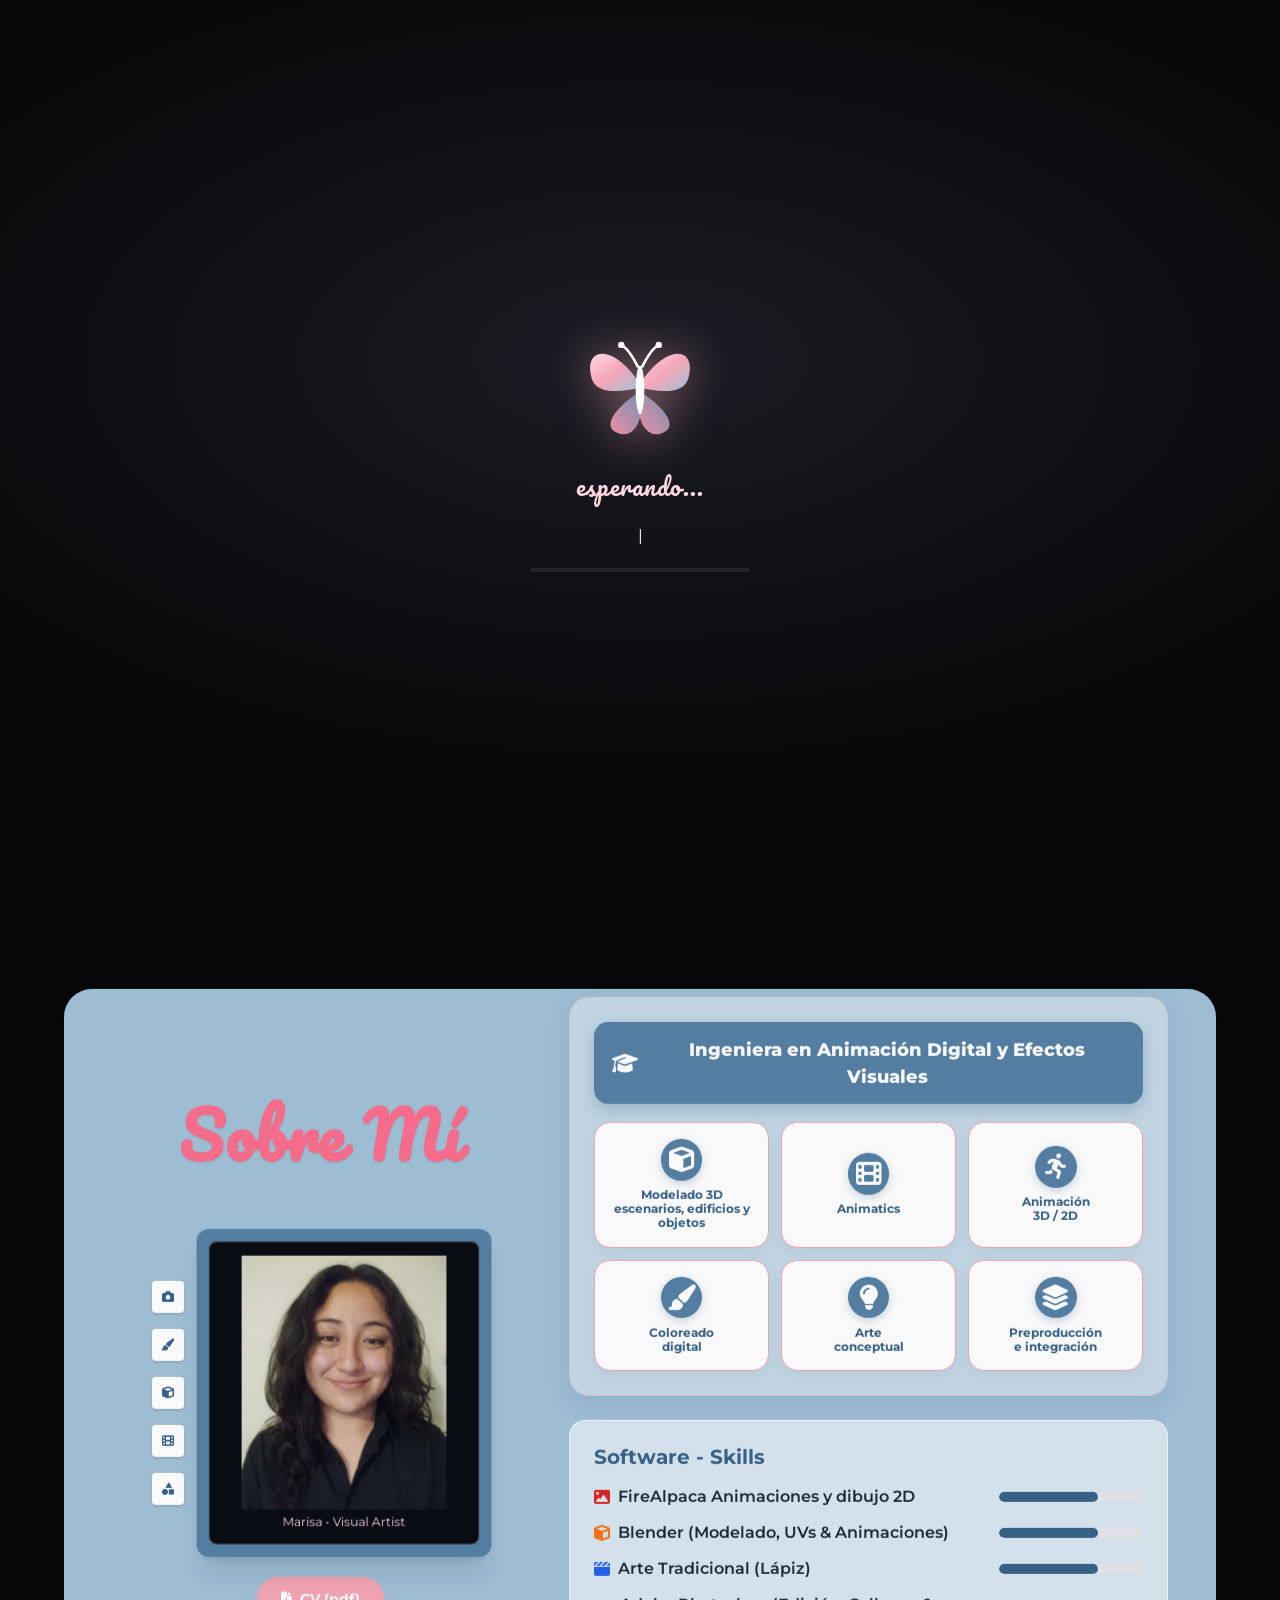
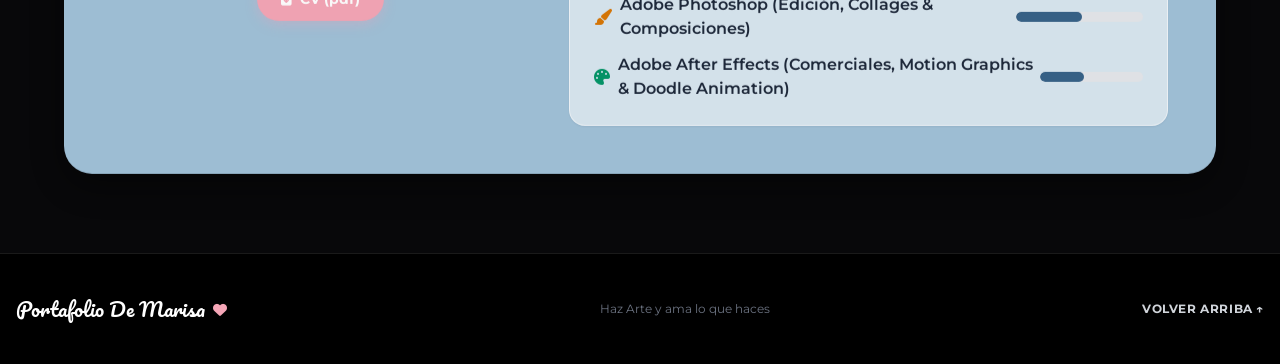
==== index.html @ 1d6e8e51 "first commit" ====
<!DOCTYPE html>
<html lang="es">

<head>
  <meta charset="utf-8" />
  <meta content="width=device-width, initial-scale=1.0" name="viewport" />
  <title>Portafolio De Marisa | Arte Digital, 3D &amp; Audiovisual</title>
  <!-- Google Fonts: Pacifico / Shrikhand / Montserrat -->
  <link href="https://fonts.googleapis.com" rel="preconnect" />
  <link crossorigin="" href="https://fonts.gstatic.com" rel="preconnect" />
  <link
    href="https://fonts.googleapis.com/css2?family=Montserrat:ital,wght@0,300;0,400;0,500;0,600;0,700;0,800;1,400&amp;family=Pacifico&amp;family=Shrikhand&amp;display=swap"
    rel="stylesheet" />
  <!-- Font Awesome Icons -->
  <link href="https://cdnjs.cloudflare.com/ajax/libs/font-awesome/6.4.0/css/all.min.css" rel="stylesheet" />
  <!-- Bootstrap 5 (local) + estilos propios -->
  <link href="css/bootstrap.min.css" rel="stylesheet" />
  <script src="js/theme-init.js"></script>
    <link href="css/styles.css?v=20261025i" rel="stylesheet" />
  <!-- AOS (Animate On Scroll) -->
  <link href="assets/vendor/aos/aos.css" rel="stylesheet" />
</head>

<body>
  <!-- Preloader (tiempo de espera) -->
  <div id="preloader" class="preloader">
    <div class="preloader-inner">
      <svg class="preloader-butterfly" viewBox="0 0 64 64" xmlns="http://www.w3.org/2000/svg">
        <defs>
          <linearGradient id="pgA" x1="0" y1="0" x2="1" y2="1"><stop offset="0" stop-color="var(--brand-pink-light)"/><stop offset=".5" stop-color="var(--brand-pink)"/><stop offset="1" stop-color="var(--brand-blue-light)"/></linearGradient>
          <linearGradient id="pgB" x1="1" y1="0" x2="0" y2="1"><stop offset="0" stop-color="var(--brand-blue-muted)"/><stop offset="1" stop-color="var(--brand-pink-mid)"/></linearGradient>
        </defs>
        <g class="pg-wing pg-wing-l"><path d="M32 30 C18 8 2 10 6 26 C8 36 22 34 32 32 Z" fill="url(#pgA)"/><path d="M32 34 C22 40 10 52 20 56 C30 60 34 46 33 37 Z" fill="url(#pgB)"/></g>
        <g class="pg-wing pg-wing-r"><path d="M32 30 C46 8 62 10 58 26 C56 36 42 34 32 32 Z" fill="url(#pgA)"/><path d="M32 34 C42 40 54 52 44 56 C34 60 30 46 31 37 Z" fill="url(#pgB)"/></g>
        <g class="pg-body"><ellipse cx="32" cy="33" rx="2.3" ry="13" fill="#fff"/><path d="M31 21 C27 13 24 10 22 9" stroke="#fff" stroke-width="1.4" fill="none"/><path d="M33 21 C37 13 40 10 42 9" stroke="#fff" stroke-width="1.4" fill="none"/><circle cx="22" cy="9" r="1.7" fill="#fff"/><circle cx="42" cy="9" r="1.7" fill="#fff"/></g>
      </svg>
      <div class="preloader-text">cargando...<span class="typed-cursor">|</span></div>
      <div class="preloader-bar"><span></span></div>
    </div>
  </div>
  <!-- BEGIN: Decorative Palette Swatches (Fiel a los wireframes laterales) -->
  <aside aria-hidden="true" class="side-palette-strip d-none d-lg-flex">
    <div class="swatch-bar bg-brand-swatch1"></div>
    <div class="swatch-bar bg-brand-swatch2"></div>
    <div class="swatch-bar bg-brand-swatch3"></div>
    <div class="swatch-bar bg-brand-swatch4"></div>
    <div class="swatch-bar bg-brand-swatch5"></div>
    <div class="swatch-bar bg-brand-swatch6"></div>
  </aside>
  <aside aria-hidden="true" class="side-palette-strip-right d-none d-lg-flex">
    <div class="swatch-bar-right bg-brand-swatch1"></div>
    <div class="swatch-bar-right bg-brand-swatch2"></div>
    <div class="swatch-bar-right bg-brand-swatch3"></div>
    <div class="swatch-bar-right bg-brand-swatch4"></div>
    <div class="swatch-bar-right bg-brand-swatch5"></div>
    <div class="swatch-bar-right bg-brand-swatch6"></div>
  </aside>
  <!-- END: Decorative Palette Swatches -->
  <!-- BEGIN: MainHeader (Bootstrap Navbar) -->
  <header class="site-header" data-purpose="main-navigation">
    <div class="container-site header-inner">
      <a class="mobile-logo font-title" href="index.html">Marisa</a>
      <button aria-controls="mainNav" aria-expanded="false" aria-label="Abrir Menú" class="mobile-toggle d-md-none"
        data-bs-target="#mainNav" data-bs-toggle="collapse" type="button">
        <i class="fa-solid fa-bars"></i>
      </button>
      <nav aria-label="Navegación principal" class="collapse navbar-collapse" id="mainNav">
        <ul class="navbar-nav">
          <li class="nav-item"><a class="nav-link" href="contacto.html">Contacto</a></li>
          <li class="nav-item"><a class="nav-link" href="audiovisual.html">Publicidad Audiovisual</a></li>
          <li class="nav-item"><a class="nav-link" href="tradicional.html">Arte tradicional</a></li>
          <li class="nav-item"><a class="nav-link" href="2d.html">Arte 2D Digital</a></li>
          <li class="nav-item"><a class="nav-link" href="3d.html">3D</a></li>
          <li class="nav-item"><a class="nav-link" href="#sobre-mi">Sobre Mí</a></li>
          <li class="nav-item home-pill-item">
            <a aria-current="page" class="nav-link home-pill active" href="index.html"><i
                class="fa-solid fa-house text-xs"></i> Home Page</a>
          </li>
        </ul>
      </nav>
    </div>
  </header>
  <!-- END: MainHeader -->
  <!-- BEGIN: MainContent -->
  <main class="main-content">
    <!-- BEGIN: HeroSection -->
    <section class="section-hero" data-purpose="hero-section" id="hero">
      <!-- Ambient Glow Behind Butterfly -->
      <div class="hero-glow"></div>
      <div class="container-site">
        <div class="row g-8 align-items-center position-relative z-10">
          <!-- Left: Huge Stylized Typographic Branding -->
          <div
            class="col-lg-7 text-center text-lg-start d-flex flex-column align-items-center align-items-lg-start justify-content-center lg-pl-10">
            <h1 class="hero-title">Portafolio</h1>
            <p class="hero-subtitle">De Marisa</p>
            <p class="hero-desc">Artista Digital, Modeladora 3D y Diseñadora Audiovisual. Creando universos visuales,
              modelos y conceptos interactivos.</p>
            <div class="hero-actions">
              <a class="btn-pill-pink text-base" href="2d.html">
                <i class="fa-solid fa-palette"></i> Explorar Trabajos
              </a>
              <a class="btn-pill-blue text-base bg-cta" href="contacto.html">
                <i class="fa-regular fa-paper-plane"></i> Contactarme
              </a>
            </div>
          </div>
          <!-- Right: Elegant Vector Butterfly with Gentle Floating Animation -->
          <div class="col-lg-5 d-flex justify-content-center align-items-center position-relative mt-10 mt-lg-0">
            <div class="position-relative w-64 sm-w-80 md-w-440 animate-butterfly">
              <svg aria-hidden="true" class="w-100 h-auto drop-shadow-2xl" fill="none" viewbox="0 0 500 500"
                xmlns="http://www.w3.org/2000/svg">
                <!-- Butterfly Upper Wing -->
                <path
                  d="M220 250 C 230 180, 290 80, 420 70 C 470 66, 485 110, 440 160 C 400 205, 430 250, 395 300 C 370 335, 300 300, 240 260 Z"
                  fill="var(--brand-pink)" fill-opacity="0.95"></path>
                <!-- Wing Inner Patterns / Glow details -->
                <path d="M260 230 C 290 160, 340 110, 420 100 C 390 150, 370 200, 320 230 Z" fill="var(--brand-pink-light)"
                  fill-opacity="0.75"></path>
                <circle cx="410" cy="190" fill="#ffffff" fill-opacity="0.8" r="14"></circle>
                <circle cx="390" cy="225" fill="#ffffff" fill-opacity="0.8" r="9"></circle>
                <circle cx="360" cy="255" fill="#ffffff" fill-opacity="0.7" r="7"></circle>
                <!-- Lower Wing -->
                <path d="M230 260 C 280 290, 370 350, 350 420 C 330 480, 280 430, 270 380 C 260 340, 230 310, 225 270 Z"
                  fill="var(--brand-pink-mid)" fill-opacity="0.92"></path>
                <path d="M245 285 C 280 320, 330 370, 315 410 C 295 380, 270 340, 245 285 Z" fill="var(--brand-pink-light)"
                  fill-opacity="0.6"></path>
                <!-- Butterfly Body & Antennae -->
                <path
                  d="M220 230 C 223 200, 215 170, 205 160 C 202 156, 195 160, 198 168 C 205 185, 210 210, 212 235 C 208 260, 210 300, 225 350 C 228 355, 234 350, 232 342 C 225 310, 222 270, 220 230 Z"
                  fill="#ffffff"></path>
                <path d="M210 170 Q 195 140 185 135" fill="none" stroke="#ffffff" stroke-linecap="round"
                  stroke-width="3"></path>
                <path d="M213 165 Q 215 135 225 125" fill="none" stroke="#ffffff" stroke-linecap="round"
                  stroke-width="2.5"></path>
              </svg>
            </div>
          </div>
        </div>
      </div>
    </section>
    <!-- END: HeroSection -->
    <!-- BEGIN: SobreMiSection -->
    <section class="section" data-purpose="about-me-section" id="sobre-mi">
      <div class="container-narrow">
        <!-- Scalloped Card Wrapper -->
        <div class="scalloped-container p-5 sm-p-10 lg-p-12 text-slate-900">
          <div class="row g-10 align-items-center">
            <!-- Left Column: Photo Frame with Side Badges & CV Download -->
            <div class="col-lg-5 d-flex flex-column align-items-center">
              <div class="section-heading mb-4">
                <h2>Sobre Mí</h2>
              </div>
              <div class="d-flex align-items-center justify-content-center gap-2 gap-sm-3 w-100 mw-sm flex-wrap">
                <!-- Side Thumbnail / Category Indicators (boceto imagen 2) -->
                <div class="d-flex flex-column gap-2 gap-sm-3">
                  <div class="photo-side-icon"><i class="fa-solid fa-camera"></i></div>
                  <div class="photo-side-icon"><i class="fa-solid fa-paint-brush"></i></div>
                  <div class="photo-side-icon"><i class="fa-solid fa-cube"></i></div>
                  <div class="photo-side-icon"><i class="fa-solid fa-film"></i></div>
                  <div class="photo-side-icon"><i class="fa-solid fa-shapes"></i></div>
                </div>
                <!-- Main Photo Box -->
                <div class="photo-frame">
                  <div class="photo-frame-inner">
                    <img src="assets/image/MiFoto.jpeg" alt="Mi foto" width="200" class="clip-reveal" />
                    <span class="text-xs text-brand-pinkLight mt-1">Marisa • Visual Artist</span>
                  </div>
                </div>
              </div>
              <!-- CV Download Button Pill -->
              <div class="mt-6 w-100 d-flex justify-content-center">
                <a class="btn-pill-pink px-8 py-2.5 text-sm shadow-md hover-scale-105" href="assets/docs/cv.pdf" target="_blank" rel="noopener">
                  <i class="fa-solid fa-file-arrow-down"></i>
                  CV (pdf)
                </a>
              </div>
            </div>
            <!-- Right Column: Bio Narrative & Software Skills -->
            <div class="col-lg-7 d-flex flex-column justify-content-center space-y-6 mt-8 mt-lg-0">
              <!-- Biography as infographic -->
              <div class="bio-card">
                <div class="about-title">
                  <i class="fa-solid fa-graduation-cap"></i>
                  <span>Ingeniera en Animación Digital y Efectos Visuales</span>
                </div>
                <div class="about-grid">
                  <div class="about-tile">
                    <i class="fa-solid fa-cube"></i>
                    <span>Modelado 3D<br/>escenarios, edificios y objetos</span>
                  </div>
                  <div class="about-tile">
                    <i class="fa-solid fa-film"></i>
                    <span>Animatics</span>
                  </div>
                  <div class="about-tile">
                    <i class="fa-solid fa-person-running"></i>
                    <span>Animación<br/>3D / 2D</span>
                  </div>
                  <div class="about-tile">
                    <i class="fa-solid fa-paintbrush"></i>
                    <span>Coloreado<br/>digital</span>
                  </div>
                  <div class="about-tile">
                    <i class="fa-solid fa-lightbulb"></i>
                    <span>Arte<br/>conceptual</span>
                  </div>
                  <div class="about-tile">
                    <i class="fa-solid fa-layer-group"></i>
                    <span>Preproducción<br/>e integración</span>
                  </div>
                </div>
              </div>
              <!-- Software Skills List -->
              <div class="skills-card">
                <h3>Software - Skills</h3>
                <div class="space-y-3 font-semibold text-slate-800 text-sm sm-text-base">
                  <!-- Skill 1 -->
                  <div class="skill-row">
                    <span class="skill-label"><i class="fa-solid fa-image text-red-600"></i> FireAlpaca
                      Animaciones y dibujo 2D </span>
                    <div class="skill-track">
                      <div class="skill-fill" style="width: 80%"></div>
                    </div>
                  </div>
                  <!-- Skill 2 -->
                  <div class="skill-row">
                    <span class="skill-label"><i class="fa-solid fa-cube text-orange-500"></i> Blender
                      (Modelado, UVs &amp; Animaciones)</span>
                    <div class="skill-track">
                      <div class="skill-fill" style="width: 80%"></div>
                    </div>
                  </div>
                  <!-- Skill 3 -->

                  <!-- Skill 4 -->
                  <div class="skill-row">
                    <span class="skill-label"><i class="fa-solid fa-clapperboard text-blue-600"></i>Arte Tradicional
                      (Lápiz)</span>
                    <div class="skill-track">
                      <div class="skill-fill" style="width: 80%"></div>
                    </div>
                  </div>
                  <!-- Skill 5 -->
                  <div class="skill-row">
                    <span class="skill-label"><i class="fa-solid fa-paintbrush text-amber-600"></i>Adobe Photoshop (Edición, Collages &amp; Composiciones)</span>
                    <div class="skill-track">
                      <div class="skill-fill" style="width: 60%"></div>
                    </div>
                  </div>
                  <!-- Skill 6 -->
                  <div class="skill-row">
                    <span class="skill-label"><i class="fa-solid fa-palette text-emerald-600"></i> Adobe After Effects (Comerciales, Motion Graphics &amp; Doodle Animation) </span>
                    <div class="skill-track">
                      <div class="skill-fill" style="width: 50%"></div>
                    </div>
                  </div>
                </div>
              </div>
            </div>
          </div>
        </div>
    </section>
    <!-- END: SobreMiSection -->
  </main>
  <!-- END: MainContent -->
  <!-- BEGIN: MainFooter -->
  <footer class="site-footer" data-purpose="site-footer">
    <div class="footer-inner">
      <div class="footer-brand">
        <span>Portafolio De Marisa</span>
        <span class="text-brand-pink text-sm"><i class="fa-solid fa-heart"></i></span>
      </div>
      <p class="text-xs text-gray-500">Haz Arte y ama lo que haces</p>
      <div class="d-flex gap-4 text-gray-300">
        <a class="hover-text-brand-pink transition text-xs font-bold text-uppercase tracking-wider" href="#hero">Volver
          Arriba ↑</a>
      </div>
    </div>
  </footer>
  <!-- END: MainFooter -->
  <!-- BEGIN: InteractiveModal (Bootstrap Modal) -->
  <div aria-hidden="true" class="modal fade art-modal" id="artModal" tabindex="-1">
    <div class="modal-dialog modal-dialog-centered">
      <div class="modal-content">
        <div class="modal-body position-relative">
          <!-- Close Button -->
          <button aria-label="Cerrar ventana" class="art-modal-close" onclick="closeArtModal()" type="button">
            <i class="fa-solid fa-xmark"></i>
          </button>
          <!-- Modal Content Header -->
          <h3 class="modal-title-pink" id="modalTitle">Título de la Obra</h3>
          <p class="modal-desc" id="modalDesc">Descripción detallada de la pieza.</p>
          <!-- Modal Image Container -->
          <div class="wireframe-box art-modal-image">
            <img alt="Detalle de la obra" class="w-100 h-100 object-contain" id="modalImage"
              src="https://images.unsplash.com/photo-1579783902614-a3fb3927b675?auto=format&amp;fit=crop&amp;w=1200&amp;q=80" />
          </div>
          <div class="mt-6 d-flex justify-content-end">
            <button class="btn-pill-pink px-6 py-2 text-sm" onclick="closeArtModal()" type="button">
              Cerrar Vista Previa
            </button>
          </div>
        </div>
      </div>
    </div>
  </div>
  <!-- END: InteractiveModal -->
  <!-- BEGIN: InteractiveScripts -->
  <script src="js/bootstrap.bundle.min.js"></script>
  <!-- Librerias de animacion (locales) -->
  <script src="assets/vendor/aos/aos.js"></script>
  <script src="assets/vendor/anime/anime.min.js"></script>
  <script src="assets/vendor/vanilla-tilt/vanilla-tilt.min.js"></script>
  <script src="assets/vendor/canvas-confetti/confetti.min.js"></script>
  <script src="assets/vendor/typed.js/typed.umd.js"></script>
  <script src="assets/vendor/gsap/gsap.min.js"></script>
  <script src="assets/vendor/gsap/ScrollTrigger.min.js"></script>
  <script src="assets/vendor/particles/particles.min.js"></script>
  <script src="js/main.js"></script>
  <!-- END: InteractiveScripts -->
</body>

</html>
---- css/styles.css ----
/* =============================================================================
   Portafolio De Marisa Tzab Aldana — styles.css
   Capa de estilos propia sobre Bootstrap 5.
   Se carga DESPUÉS de css/bootstrap.min.css, por lo que sus utilidades
   (espaciado, tamaño, color) tienen prioridad cuando comparten nombre.
   Estructura:
     1. Tokens de marca          5. Tipografía / colores
     2. Base                     6. Efectos y estados hover
     3. Utilidades de layout     7. Componentes
     4. Utilidades de espaciado
   Breakpoints (iguales a los del diseño original):
     sm 640px · md 768px · lg 1024px
   ========================================================================== */

/* == 1. TOKENS DE MARCA ==================================================== */
:root {
  --bs-body-font-family: "Montserrat", sans-serif;
  --bs-body-bg: #08080a;
  --bs-body-color: #ffffff;

  --brand-pink: #f5a6b7;
  --brand-pink-rgb: 245, 166, 183;
  --brand-on-pink: #ffffff;
  --brand-pill-text: #0f172a;
  --brand-pink-sobremi: #fa6f8d;
  --brand-pink-light: #fed7e2;
  --brand-pink-mid: #f38da3;
  --brand-pink-dark: #d9778f;
  --brand-blue-primary: #386389;
  --brand-blue-header: #38648c;
  --brand-blue-light: #a1c2d9;
  --brand-blue-card: #5582a6;
  --brand-blue-muted: #6d93b3;
  --brand-blue-cta: #2d5275;
  --brand-blue-cta-hover: #203c57;
  --brand-dark: #08080a;
  --brand-card: #121318;
  --brand-photo-dark: #0a0d14;

  --font-title: "Pacifico", cursive;
  --font-display: "Shrikhand", display, sans-serif;
}

/* == 2. BASE =============================================================== */
html {
  scroll-behavior: smooth;
}

body {
  background-color: var(--brand-dark);
  color: #ffffff;
  font-family: var(--bs-body-font-family);
  -webkit-font-smoothing: antialiased;
  overflow-x: hidden;
  position: relative;
}

::selection {
  background: var(--brand-pink);
  color: #ffffff;
}

/* Enlaces y reset de márgenes (equivalente al preflight del diseño original) */
a {
  color: inherit;
  text-decoration: none;
}

h1, h2, h3, h4, h5, h6, p, figure, blockquote, dl, dd, hr {
  margin: 0;
}

ul, ol {
  margin: 0;
  padding: 0;
  list-style: none;
}

/* == 3. UTILIDADES DE LAYOUT ============================================== */
.hidden {
  display: none !important;
}

.container-site {
  width: 100%;
  max-width: 1280px; /* max-w-7xl */
  margin-inline: auto;
  padding-inline: 1rem;
}
@media (min-width: 640px) { .container-site { padding-inline: 1.5rem; } }
@media (min-width: 1024px) { .container-site { padding-inline: 2rem; } }

.container-narrow {
  width: 100%;
  max-width: 1152px; /* max-w-6xl */
  margin-inline: auto;
}

/* Límites de ancho (max-w-*) */
.mw-sm { max-width: 24rem; }
.mw-md { max-width: 28rem; }
.mw-lg { max-width: 32rem; }
.mw-xl { max-width: 36rem; }
.mw-2xl { max-width: 42rem; }
.mw-3xl { max-width: 48rem; }
.mw-6xl { max-width: 72rem; }
.mw-7xl { max-width: 80rem; }

.position-inset-0 { inset: 0; }
.top-third { top: 33.333333%; }
.right-quarter { right: 25%; }
.top-4 { top: 1rem; }
.right-4 { right: 1rem; }

.z-10 { z-index: 10; }
.z-40 { z-index: 40; }
.z-50 { z-index: 50; }

.pointer-events-none { pointer-events: none; }
.select-none { user-select: none; }
.cursor-pointer { cursor: pointer; }
.break-all { word-break: break-all; overflow-wrap: anywhere; }
.object-cover { object-fit: cover; }
.object-contain { object-fit: contain; }

/* --- Efecto avanzado: revelado con clip-path (wipe horizontal) --- */
@keyframes clipReveal {
  from { clip-path: inset(0 100% 0 0); }
  to   { clip-path: inset(0 0 0 0); }
}
.clip-reveal {
  animation: clipReveal 1.6s cubic-bezier(0.22, 1, 0.36, 1) 0.6s both;
  will-change: clip-path;
}
.resize-none { resize: none; }
.overflow-x-hidden { overflow-x: hidden; }
.min-h-92vh { min-height: 92vh; }

/* == 4. UTILIDADES DE ESPACIADO (escala 0.25rem × n) ======================
   Misma escala del diseño original. Se definen aquí para que el marcado
   conserve los valores exactos del diseño.                              */

/* Margen inferior */
.mb-1  { margin-bottom: 0.25rem; }
.mb-2  { margin-bottom: 0.5rem; }
.mb-3  { margin-bottom: 0.75rem; }
.mb-4  { margin-bottom: 1rem; }
.mb-6  { margin-bottom: 1.5rem; }
.mb-8  { margin-bottom: 2rem; }
.mb-10 { margin-bottom: 2.5rem; }
.mb-12 { margin-bottom: 3rem; }
.mb-14 { margin-bottom: 3.5rem; }
.mb-16 { margin-bottom: 4rem; }
.mb-20 { margin-bottom: 5rem; }

/* Margen superior */
.mt-0\.5 { margin-top: 0.125rem; }
.mt-1  { margin-top: 0.25rem; }
.mt-2  { margin-top: 0.5rem; }
.mt-3  { margin-top: 0.75rem; }
.mt-4  { margin-top: 1rem; }
.mt-6  { margin-top: 1.5rem; }
.mt-8  { margin-top: 2rem; }

.ml-1 { margin-left: 0.25rem; }
.mr-1 { margin-right: 0.25rem; }

/* Relleno */
.p-2  { padding: 0.5rem; }
.p-3  { padding: 0.75rem; }
.p-4  { padding: 1rem; }
.p-6  { padding: 1.5rem; }
.p-8  { padding: 2rem; }

.px-3 { padding-left: 0.75rem; padding-right: 0.75rem; }
.px-4 { padding-left: 1rem; padding-right: 1rem; }
.px-5 { padding-left: 1.25rem; padding-right: 1.25rem; }
.px-6 { padding-left: 1.5rem; padding-right: 1.5rem; }
.px-7 { padding-left: 1.75rem; padding-right: 1.75rem; }
.px-8 { padding-left: 2rem; padding-right: 2rem; }

.py-1   { padding-top: 0.25rem; padding-bottom: 0.25rem; }
.py-1\.5 { padding-top: 0.375rem; padding-bottom: 0.375rem; }
.py-2   { padding-top: 0.5rem; padding-bottom: 0.5rem; }
.py-2\.5 { padding-top: 0.625rem; padding-bottom: 0.625rem; }
.py-3   { padding-top: 0.75rem; padding-bottom: 0.75rem; }
.py-5   { padding-top: 1.25rem; padding-bottom: 1.25rem; }
.py-6   { padding-top: 1.5rem; padding-bottom: 1.5rem; }
.py-10  { padding-top: 2.5rem; padding-bottom: 2.5rem; }
.py-12  { padding-top: 3rem; padding-bottom: 3rem; }
.py-20  { padding-top: 5rem; padding-bottom: 5rem; }
.py-24  { padding-top: 6rem; padding-bottom: 6rem; }

.pt-3  { padding-top: 0.75rem; }
.pb-6  { padding-bottom: 1.5rem; }
.pl-0  { padding-left: 0; }
.pl-2  { padding-left: 0.5rem; }

/* Espaciado entre elementos */
.gap-1  { gap: 0.25rem; }
.gap-2  { gap: 0.5rem; }
.gap-3  { gap: 0.75rem; }
.gap-4  { gap: 1rem; }
.gap-6  { gap: 1.5rem; }
.gap-8  { gap: 2rem; }
.gap-10 { gap: 2.5rem; }
.sm-gap-12 { gap: 3rem; }

.space-y-2 > * + * { margin-top: 0.5rem; }
.space-y-3 > * + * { margin-top: 0.75rem; }
.space-y-4 > * + * { margin-top: 1rem; }
.space-y-6 > * + * { margin-top: 1.5rem; }

/* Canaletas de fila (gutters) para filas Bootstrap row con el ancho
   de separación del diseño original (gap-8 = 2rem, gap-10 = 2.5rem) */
.g-8 { --bs-gutter-x: 2rem; --bs-gutter-y: 2rem; }
.g-8 > * { padding-right: 1rem; padding-left: 1rem; }
.g-10 { --bs-gutter-x: 2.5rem; --bs-gutter-y: 2.5rem; }
.g-10 > * { padding-right: 1.25rem; padding-left: 1.25rem; }

/* == 5. TAMAÑOS, TIPOGRAFÍA Y COLORES ===================================== */

/* Anchos */
.w-2   { width: 0.5rem; }
.w-2\.5 { width: 0.625rem; }
.w-3   { width: 0.75rem; }
.w-3\.5 { width: 0.875rem; }
.w-8   { width: 2rem; }
.w-10  { width: 2.5rem; }
.w-16  { width: 4rem; }
.w-20  { width: 5rem; }
.w-24  { width: 6rem; }
.w-36  { width: 9rem; }
.w-40  { width: 10rem; }
.w-44  { width: 11rem; }
.w-48  { width: 12rem; }
.w-56  { width: 14rem; }
.w-64  { width: 16rem; }
.w-72  { width: 18rem; }
.w-96  { width: 24rem; }
.h-full { height: 100%; }

/* Alturas */
.h-1    { height: 0.25rem; }
.h-1\.5  { height: 0.375rem; }
.h-2    { height: 0.5rem; }
.h-2\.5  { height: 0.625rem; }
.h-3    { height: 0.75rem; }
.h-3\.5  { height: 0.875rem; }
.h-8    { height: 2rem; }
.h-10   { height: 2.5rem; }
.h-16   { height: 4rem; }
.h-20   { height: 5rem; }
.h-24   { height: 6rem; }
.h-32   { height: 8rem; }
.h-40   { height: 10rem; }
.h-44   { height: 11rem; }
.h-48   { height: 12rem; }
.h-52   { height: 13rem; }
.h-56   { height: 14rem; }
.h-60   { height: 15rem; }
.h-64   { height: 16rem; }
.h-72   { height: 18rem; }
.h-80   { height: 20rem; }
.h-96   { height: 24rem; }

/* Alturas mínimas responsivas */
.min-h-40 { min-height: 10rem; }
.min-h-48 { min-height: 12rem; }
.min-h-52 { min-height: 13rem; }
.min-h-56 { min-height: 14rem; }
.min-h-60 { min-height: 15rem; }
.min-h-64 { min-height: 16rem; }
.min-h-72 { min-height: 18rem; }
.min-h-80 { min-height: 20rem; }
.min-h-96 { min-height: 24rem; }

/* Variantes responsivas del diseño original (prefijo sm- / md- / lg-) */
.sm-w-28 { width: 7rem; }
.sm-w-32 { width: 8rem; }
.sm-w-36 { width: 9rem; }
.sm-w-40 { width: 10rem; }
.sm-w-44 { width: 11rem; }
.sm-w-48 { width: 12rem; }
.sm-w-56 { width: 14rem; }
.sm-w-64 { width: 16rem; }
.sm-w-72 { width: 18rem; }
.sm-w-80 { width: 20rem; }
.sm-w-96 { width: 24rem; }
.md-w-440 { width: 27.5rem; }
.sm-h-40 { height: 10rem; }
.sm-h-48 { height: 12rem; }
.sm-h-56 { height: 14rem; }
.sm-h-60 { height: 15rem; }
.sm-h-64 { height: 16rem; }
.sm-h-72 { height: 18rem; }
.sm-h-80 { height: 20rem; }
.sm-h-96 { height: 24rem; }
.sm-h-420 { height: 26.25rem; }
.sm-h-450 { height: 28.125rem; }
.sm-h-480 { height: 30rem; }
.sm-h-500 { height: 31.25rem; }
.md-h-20 { height: 5rem; }
.md-h-64 { height: 16rem; }
.md-h-80 { height: 20rem; }
.md-h-96 { height: 24rem; }
.md-h-420 { height: 26.25rem; }
.md-h-500 { height: 31.25rem; }
.lg-h-420 { height: 26.25rem; }
.lg-h-500 { height: 31.25rem; }
.lg-h-560 { height: 35rem; }

/* Relleno / margen responsivo */
.px-2 { padding-left: 0.5rem; padding-right: 0.5rem; }
.p-5 { padding: 1.25rem; }
.py-4 { padding-top: 1rem; padding-bottom: 1rem; }

.sm-px-4 { padding-left: 1rem; padding-right: 1rem; }
.sm-px-6 { padding-left: 1.5rem; padding-right: 1.5rem; }
.sm-p-8  { padding: 2rem; }
.sm-p-10 { padding: 2.5rem; }
.sm-p-14 { padding: 3.5rem; }
.sm-py-8 { padding-top: 2rem; padding-bottom: 2rem; }
.sm-py-12 { padding-top: 3rem; padding-bottom: 3rem; }
.sm-mb-16 { margin-bottom: 4rem; }

.md-px-6 { padding-left: 1.5rem; padding-right: 1.5rem; }
.md-py-10 { padding-top: 2.5rem; padding-bottom: 2.5rem; }
.md-py-16 { padding-top: 4rem; padding-bottom: 4rem; }

.lg-p-14 { padding: 3.5rem; }
.lg-pl-10 { padding-left: 2.5rem; }
.lg-px-12 { padding-left: 3rem; padding-right: 3rem; }
.lg-py-20 { padding-top: 5rem; padding-bottom: 5rem; }
.lg-px-8 { padding-left: 2rem; padding-right: 2rem; }

/* Escala de texto */
.text-xs  { font-size: 0.75rem; line-height: 1rem; }
.text-sm  { font-size: 0.875rem; line-height: 1.25rem; }
.text-base { font-size: 1rem; line-height: 1.5rem; }
.text-lg  { font-size: 1.125rem; line-height: 1.75rem; }
.text-xl  { font-size: 1.25rem; line-height: 1.75rem; }
.text-2xl { font-size: 1.5rem; line-height: 2rem; }
.text-3xl { font-size: 1.875rem; line-height: 2.25rem; }
.text-4xl { font-size: 2.25rem; line-height: 2.5rem; }
.text-5xl { font-size: 3rem; line-height: 1; }
.text-6xl { font-size: 3.75rem; line-height: 1; }
.text-7xl { font-size: 4.5rem; line-height: 1; }
.text-8xl { font-size: 6rem; line-height: 1; }

/* Escala de texto responsiva */
.sm-text-xs  { font-size: 0.75rem; line-height: 1rem; }
.sm-text-sm  { font-size: 0.875rem; line-height: 1.25rem; }
.sm-text-base { font-size: 1rem; line-height: 1.5rem; }
.sm-text-lg  { font-size: 1.125rem; line-height: 1.75rem; }
.sm-text-xl  { font-size: 1.25rem; line-height: 1.75rem; }
.sm-text-2xl { font-size: 1.5rem; line-height: 2rem; }
.sm-text-3xl { font-size: 1.875rem; line-height: 2.25rem; }
.sm-text-4xl { font-size: 2.25rem; line-height: 2.5rem; }
.sm-text-5xl { font-size: 3rem; line-height: 1; }
.sm-text-6xl { font-size: 3.75rem; line-height: 1; }
.sm-text-7xl { font-size: 4.5rem; line-height: 1; }
.sm-text-8xl { font-size: 6rem; line-height: 1; }
.md-text-sm  { font-size: 0.875rem; line-height: 1.25rem; }
.md-text-base { font-size: 1rem; line-height: 1.5rem; }
.md-text-lg  { font-size: 1.125rem; line-height: 1.75rem; }
.md-text-xl  { font-size: 1.25rem; line-height: 1.75rem; }
.md-text-2xl { font-size: 1.5rem; line-height: 2rem; }
.md-text-3xl { font-size: 1.875rem; line-height: 2.25rem; }
.md-text-4xl { font-size: 2.25rem; line-height: 2.5rem; }
.md-text-5xl { font-size: 3rem; line-height: 1; }
.md-text-6xl { font-size: 3.75rem; line-height: 1; }
.md-text-7xl { font-size: 4.5rem; line-height: 1; }
.md-text-8xl { font-size: 6rem; line-height: 1; }
.lg-text-base { font-size: 1rem; line-height: 1.5rem; }
.lg-text-lg  { font-size: 1.125rem; line-height: 1.75rem; }
.lg-text-xl  { font-size: 1.25rem; line-height: 1.75rem; }
.lg-text-2xl { font-size: 1.5rem; line-height: 2rem; }
.lg-text-3xl { font-size: 1.875rem; line-height: 2.25rem; }
.lg-text-4xl { font-size: 2.25rem; line-height: 2.5rem; }
.lg-text-5xl { font-size: 3rem; line-height: 1; }
.lg-text-6xl { font-size: 3.75rem; line-height: 1; }
.lg-text-7xl { font-size: 4.5rem; line-height: 1; }
.lg-text-8xl { font-size: 6rem; line-height: 1; }

/* Familias tipográficas */
.font-title { font-family: var(--font-title); }
.font-boldTitle { font-family: var(--font-display); }

/* Pesos */
.font-light { font-weight: 300; }
.font-medium { font-weight: 500; }
.font-semibold { font-weight: 600; }
.font-bold { font-weight: 700; }
.font-extrabold { font-weight: 800; }

/* Interlineado y espaciado de letras */
.leading-none { line-height: 1; }
.leading-tight { line-height: 1.25; }
.leading-relaxed { line-height: 1.625; }
.tracking-tight { letter-spacing: -0.025em; }
.tracking-wide { letter-spacing: 0.025em; }
.tracking-wider { letter-spacing: 0.05em; }
.tracking-widest { letter-spacing: 0.1em; }

/* Colores de marca (fondo) */
.bg-brand-darkBg { background-color: var(--brand-dark); }
.bg-brand-cardDark { background-color: var(--brand-card); }
.bg-brand-blueHeader { background-color: var(--brand-blue-header); }
.bg-brand-blueCard { background-color: var(--brand-blue-card); }
.bg-brand-blueMuted { background-color: var(--brand-blue-muted); }
.bg-brand-bluePrimary { background-color: var(--brand-blue-primary); }
.bg-brand-pink { background-color: var(--brand-pink); }
.bg-brand-pinkLight { background-color: var(--brand-pink-light); }
.bg-brand-swatch1 { background-color: #f5a6b7; }
.bg-brand-swatch2 { background-color: #fed7e2; }
.bg-brand-swatch3 { background-color: #edf0e6; }
.bg-brand-swatch4 { background-color: #c5dedd; }
.bg-brand-swatch5 { background-color: #73a4b6; }
.bg-brand-swatch6 { background-color: #355f88; }
.bg-hero-glow { background-color: rgba(var(--brand-pink-rgb), 0.15); }   /* brand-pink/15 */
.bg-play-btn { background-color: rgba(var(--brand-pink-rgb), 0.9); }     /* brand-pink/90 */
.bg-avatar-ring { background-color: rgba(56, 99, 137, 0.4); }    /* bluePrimary/40 */
.bg-chip { background-color: rgba(56, 99, 137, 0.3); }           /* bluePrimary/30 */

/* Colores genéricos (fondo) */
.bg-white { background-color: #ffffff; }
.bg-black { background-color: #000000; }
.bg-white-10 { background-color: rgba(255, 255, 255, 0.1); }
.bg-white-20 { background-color: rgba(255, 255, 255, 0.2); }
.bg-white-40 { background-color: rgba(255, 255, 255, 0.4); }
.bg-white-60 { background-color: rgba(255, 255, 255, 0.6); }
.bg-black-40 { background-color: rgba(0, 0, 0, 0.4); }
.bg-black-50 { background-color: rgba(0, 0, 0, 0.5); }
.bg-black-95 { background-color: rgba(0, 0, 0, 0.95); }
.bg-gray-200 { background-color: #e5e7eb; }
.bg-emerald-600 { background-color: #059669; }
.bg-photo-dark { background-color: var(--brand-photo-dark); }     /* #0a0d14 */
.bg-cta { background-color: var(--brand-blue-cta); }              /* #2d5275 */
.bg-cta:hover { background-color: var(--brand-blue-cta-hover); }  /* #203c57 */

/* Colores de texto */
.text-black { color: #000000; }
.text-brand-pink { color: var(--brand-pink); }
.text-brand-pinkLight { color: var(--brand-pink-light); }
.text-brand-bluePrimary { color: var(--brand-blue-primary); }
.text-white-70 { color: rgba(255, 255, 255, 0.7); }
.text-white-80 { color: rgba(255, 255, 255, 0.8); }
.text-white-90 { color: rgba(255, 255, 255, 0.9); }
.text-gray-300 { color: #d1d5db; }
.text-gray-400 { color: #9ca3af; }
.text-gray-500 { color: #6b7280; }
.text-slate-700 { color: #334155; }
.text-slate-800 { color: #1e293b; }
.text-slate-900 { color: #0f172a; }
.text-red-600 { color: #dc2626; }
.text-orange-500 { color: #f97316; }
.text-purple-600 { color: #9333ea; }
.text-blue-600 { color: #2563eb; }
.text-amber-600 { color: #d97706; }
.text-emerald-600 { color: #059669; }

/* Bordes */
.border-2 { border-width: 2px; border-style: solid; }
.border-b-4 { border-bottom: 4px solid; }
.border-t { border-top: 1px solid; }
.border-brand-pink { border-color: var(--brand-pink); }
.border-brand-pink-50 { border-color: rgba(var(--brand-pink-rgb), 0.5); }
.border-brand-pinkLight-30 { border-color: rgba(254, 215, 226, 0.3); }
.border-brand-blueLight-30 { border-color: rgba(161, 194, 217, 0.3); }
.border-white-5 { border-color: rgba(255, 255, 255, 0.05); }
.border-white-10 { border-color: rgba(255, 255, 255, 0.1); }
.border-white-20 { border-color: rgba(255, 255, 255, 0.2); }
.border-white-40 { border-color: rgba(255, 255, 255, 0.4); }
.border-white-60 { border-color: rgba(255, 255, 255, 0.6); }

/* Sombras */
.shadow-sm { box-shadow: 0 1px 2px 0 rgb(0 0 0 / 0.05); }
.shadow { box-shadow: 0 1px 3px 0 rgb(0 0 0 / 0.1), 0 1px 2px -1px rgb(0 0 0 / 0.1); }
.shadow-md { box-shadow: 0 4px 6px -1px rgb(0 0 0 / 0.1), 0 2px 4px -2px rgb(0 0 0 / 0.1); }
.shadow-lg { box-shadow: 0 10px 15px -3px rgb(0 0 0 / 0.1), 0 4px 6px -4px rgb(0 0 0 / 0.1); }
.shadow-xl { box-shadow: 0 20px 25px -5px rgb(0 0 0 / 0.1), 0 8px 10px -6px rgb(0 0 0 / 0.1); }
.shadow-2xl { box-shadow: 0 25px 50px -12px rgb(0 0 0 / 0.25); }

/* Sombras de recorte (drop-shadow) */
.drop-shadow-sm { filter: drop-shadow(0 1px 2px rgb(0 0 0 / 0.05)); }
.drop-shadow-2xl { filter: drop-shadow(0 25px 25px rgb(0 0 0 / 0.15)); }
.hero-glow-text { text-shadow: 0 4px 16px rgba(var(--brand-pink-rgb), 0.3); }

/* Desenfoques */
.blur-3xl { filter: blur(64px); }
.backdrop-blur-sm { backdrop-filter: blur(4px); }
.backdrop-blur-md { backdrop-filter: blur(8px); }

/* Transiciones y transformaciones */
.transition { transition: all 0.3s ease; }
.transition-colors { transition: color 0.3s ease, background-color 0.3s ease, border-color 0.3s ease; }
.transform { transform: none; }

/* Estados hover / group-hover */
.hover-bg-white-5:hover { background-color: rgba(255, 255, 255, 0.05); }
.hover-bg-white-10:hover { background-color: rgba(255, 255, 255, 0.1); }
.hover-bg-white-20:hover { background-color: rgba(255, 255, 255, 0.2); }
.hover-bg-brand-pink:hover { background-color: var(--brand-pink); }
.hover-text-brand-pink:hover { color: var(--brand-pink); }
.hover-text-brand-pinkLight:hover { color: var(--brand-pink-light); }
.hover-text-slate-900:hover { color: #0f172a; }
.hover-text-white:hover { color: #ffffff; }
.hover-text-black:hover { color: #000000; }
.hover-border-brand-pink:hover { border-color: var(--brand-pink); }
.hover-underline:hover { text-decoration: underline; }
.hover-scale-105:hover { transform: scale(1.05); }
.hover-scale-110:hover { transform: scale(1.1); }
.hover-scale-102:hover { transform: scale(1.02); }

.group:hover .group-hover-text-brand-pink { color: var(--brand-pink); }
.group:hover .group-hover-text-brand-pinkLight { color: var(--brand-pink-light); }
.group:hover .group-hover-scale-110 { transform: scale(1.1); }

/* Focus del formulario (equivalente a focus:ring-2 ring-brand-pink) */
.form-control:focus,
.form-control:focus-visible {
  background-color: var(--brand-blue-muted);
  color: #ffffff;
  border-color: transparent;
  box-shadow: 0 0 0 0.2rem rgba(var(--brand-pink-rgb), 0.55);
}
.form-control::placeholder {
  color: rgba(255, 255, 255, 0.8);
}

/* Esquinas redondeadas (escala del diseño original) */
.rounded { border-radius: 0.25rem; }
.rounded-lg { border-radius: 0.5rem; }
.rounded-xl { border-radius: 0.75rem; }
.rounded-2xl { border-radius: 1rem; }
.rounded-3xl { border-radius: 1.5rem; }
.rounded-full { border-radius: 9999px; }

/* == 7. COMPONENTES ======================================================== */

/* --- Contenido principal (compensa el header fijo) --- */
.main-content {
  padding-top: 5rem;
}

/* --- Secciones --- */
.section {
  padding: clamp(3rem, 10vw, 5rem) 1rem;
}
@media (min-width: 640px) {
  .section { padding-left: 1.5rem; padding-right: 1.5rem; }
}
@media (min-width: 1024px) {
  .section { padding-left: 2rem; padding-right: 2rem; }
}
.section-border { border-top: 1px solid rgba(255, 255, 255, 0.05); }
.section-contact { padding-top: clamp(4rem, 12vw, 6rem); padding-bottom: clamp(4rem, 12vw, 6rem); }

/* --- Header fijo con navegación --- */
.site-header {
  position: fixed;
  top: 0;
  left: 0;
  right: 0;
  z-index: 1030;
  background-color: rgba(56, 100, 140, 0.95);
  backdrop-filter: blur(8px);
  border-bottom: 4px solid #76a1c1;
  box-shadow: 0 0.5rem 1rem rgba(0, 0, 0, 0.15);
  padding-inline: 1rem;
}
@media (min-width: 640px) { .site-header { padding-inline: 1.5rem; } }
@media (min-width: 1024px) { .site-header { padding-inline: 2rem; } }

.header-inner {
  display: flex;
  flex-wrap: wrap;
  align-items: center;
  justify-content: space-between;
  min-height: 4rem;
}
@media (min-width: 768px) {
  .header-inner { flex-wrap: nowrap; min-height: 5rem; }
}

.mobile-logo {
  color: #ffffff;
  font-size: 1.25rem;
  letter-spacing: 0.05em;
  text-decoration: none;
  transition: color 0.3s ease;
}
.mobile-logo:hover { color: var(--brand-pink-light); }
@media (min-width: 768px) { .mobile-logo { display: none; } }

.mobile-toggle {
  background-color: rgba(255, 255, 255, 0.1);
  color: #ffffff;
  border: 0;
  border-radius: 0.5rem;
  padding: 0.5rem 0.75rem;
  font-size: 1.25rem;
  line-height: 1;
  margin-left: auto;
  min-height: 44px;
  min-width: 44px;
  display: inline-flex;
  align-items: center;
  justify-content: center;
}
.mobile-toggle:hover { color: var(--brand-pink); }
@media (min-width: 768px) { .mobile-toggle { display: none; } }

.site-header .navbar-collapse {
  flex-basis: 100%;
  width: 100%;
  background-color: var(--brand-blue-header);
  border-top: 1px solid rgba(161, 194, 217, 0.3);
  padding: 0.75rem 1rem 1.25rem;
}
@media (min-width: 768px) {
  .site-header .navbar-collapse {
    display: flex !important; /* visible en escritorio aunque no tenga .show */
    flex-basis: auto;
    width: auto;
    background-color: transparent;
    border-top: 0;
    padding: 0;
  }
}

.site-header .navbar-nav {
  flex-direction: column-reverse; /* en móvil: Home arriba, Contacto abajo */
  width: 100%;
  gap: 0.375rem;
}
@media (min-width: 768px) {
  .site-header .navbar-nav {
    flex-direction: row;
    justify-content: space-between;
    align-items: center;
    gap: 0.25rem;
  }
}
@media (min-width: 1024px) {
  .site-header .navbar-nav { gap: 1rem; }
}

.site-header .nav-link {
  color: rgba(255, 255, 255, 0.9);
  font-weight: 500;
  font-size: 0.875rem;
  padding: 0.5rem 0.75rem;
  border-radius: 9999px;
  text-align: center;
  transition: color 0.3s ease, background-color 0.3s ease;
  min-height: 44px;
  display: flex;
  align-items: center;
  justify-content: center;
  gap: 0.5rem;
}
@media (min-width: 1024px) { .site-header .nav-link { font-size: 1rem; } }
.site-header .nav-link:hover,
.site-header .nav-link:focus-visible {
  color: #ffffff;
  background-color: rgba(255, 255, 255, 0.1);
}
.site-header .nav-link.home-pill {
  color: #ffffff;
  font-weight: 700;
  display: inline-flex;
  align-items: center;
  justify-content: center;
  gap: 0.5rem;
  width: 100%;
  padding: 0.625rem 1.5rem;
  background-color: var(--brand-pink);
  box-shadow: 0 4px 12px rgba(var(--brand-pink-rgb), 0.35);
  min-height: 44px;
}
@media (min-width: 768px) {
  .site-header .nav-link.home-pill { width: auto; }
}
.site-header .nav-link.home-pill:hover {
  color: #ffffff;
  background-color: var(--brand-pink-mid);
}
/* Página activa en la navegación */
.site-header .nav-link.active,
.site-header .nav-link[aria-current="page"] {
  color: #ffffff;
  font-weight: 700;
  background-color: rgba(255, 255, 255, 0.15);
}
/* ...salvo la píldora Home, que conserva su rosa con un anillo indicador */
.site-header .nav-link.home-pill.active,
.site-header .nav-link.home-pill[aria-current="page"] {
  background-color: var(--brand-pink);
  box-shadow: 0 0 0 2px rgba(255, 255, 255, 0.55);
}

/* Los anclajes no quedan ocultos bajo el header fijo */
section[id],
div[id^="ilustracion-"],
div[id^="modelado-"],
div[id^="animacion-"],
div[id^="iluminacion-"] {
  scroll-margin-top: 5.5rem;
}

.site-header .home-pill-item { margin-bottom: 0.5rem; }
@media (min-width: 768px) {
  .site-header .home-pill-item { margin-bottom: 0; margin-left: 0.5rem; }
}
@media (min-width: 1024px) {
  .site-header .home-pill-item { margin-left: 1rem; }
}

.side-palette-strip,
.side-palette-strip-right {
  pointer-events: auto;
}
.swatch-bar,
.swatch-bar-right {
  pointer-events: auto;
  cursor: pointer;
  transition: transform .15s ease, box-shadow .15s ease;
}
.swatch-bar:hover,
.swatch-bar-right:hover {
  transform: scaleX(1.15);
}
.swatch-bar.is-active,
.swatch-bar-right.is-active {
  box-shadow: 0 0 0 2px #ffffff, 0 0 8px rgba(255,255,255,.6);
  transform: scaleX(1.2);
}
.side-palette-strip {
  position: fixed;
  left: 0;
  top: 40%;
  z-index: 40;
  display: flex;
  flex-direction: column;
  gap: 3px;
  pointer-events: auto;
}
.side-palette-strip-right {
  position: fixed;
  right: 0;
  top: 40%;
  z-index: 40;
  display: flex;
  flex-direction: column;
  gap: 3px;
  pointer-events: auto;
}
.swatch-bar {
  width: 12px;
  height: 18px;
  border-radius: 0 4px 4px 0;
}
.swatch-bar-right {
  width: 12px;
  height: 18px;
  border-radius: 4px 0 0 4px;
}
@media (min-width: 1024px) {
  .swatch-bar { width: 16px; height: 22px; }
  .swatch-bar-right { width: 16px; height: 22px; }
}

/* --- Hero --- */
.section-hero {
  min-height: 92vh;
  display: flex;
  align-items: center;
  justify-content: center;
  position: relative;
  background-color: var(--brand-dark);
  padding: 6rem 1rem 4rem;
  overflow: hidden;
}
@media (min-width: 640px) {
  .section-hero { padding: 7rem 1.5rem 5rem; }
}
@media (min-width: 1024px) {
  .section-hero { padding: 5rem 2rem; }
}
.hero-glow {
  position: absolute;
  right: 25%;
  top: 33.333333%;
  width: 24rem;
  height: 24rem;
  background-color: rgba(var(--brand-pink-rgb), 0.15);
  border-radius: 9999px;
  filter: blur(64px);
  pointer-events: none;
}
.hero-title {
  font-family: var(--font-title);
  color: var(--brand-pink);
  font-size: clamp(2.75rem, 10vw, 6.5625rem);
  line-height: 0.95;
  letter-spacing: -0.025em;
  text-shadow: 0 4px 16px rgba(var(--brand-pink-rgb), 0.3);
  user-select: none;
  margin: 0;
}

.hero-subtitle {
  margin-top: clamp(1rem, 3vw, 1.5rem);
  font-size: clamp(1.25rem, 5vw, 2.25rem);
  font-weight: 800;
  color: #ffffff;
  letter-spacing: 0.1em;
  padding-left: 0.25rem;
}
@media (min-width: 1024px) { .hero-subtitle { padding-left: 0.5rem; } }

.hero-desc {
  color: #9ca3af;
  margin-top: clamp(0.75rem, 2vw, 1rem);
  max-width: 32rem;
  font-size: clamp(0.95rem, 2.2vw, 1.125rem);
  line-height: 1.625;
  font-weight: 300;
}

.hero-actions {
  margin-top: clamp(1.5rem, 4vw, 2rem);
  display: flex;
  flex-wrap: wrap;
  gap: 0.75rem;
  justify-content: center;
  width: 100%;
}
.hero-actions .btn-pill-pink,
.hero-actions .btn-pill-blue {
  width: 100%;
  max-width: 280px;
}
@media (min-width: 640px) {
  .hero-actions { gap: 1rem; }
  .hero-actions .btn-pill-pink,
  .hero-actions .btn-pill-blue {
    width: auto;
    max-width: none;
  }
}
@media (min-width: 1024px) { .hero-actions { justify-content: flex-start; } }

/* --- Marcos wireframe (caja de boceto) --- */
.wireframe-box {
  position: relative;
  background: linear-gradient(135deg, #5381a5 0%, #3e6a8e 100%);
  border: 4px solid #ffffff;
  border-radius: 1.5rem;
  overflow: hidden;
  box-shadow: inset 0 0 20px rgba(0, 0, 0, 0.18), 0 8px 20px rgba(0, 0, 0, 0.25);
}
.wireframe-box::before,
.wireframe-box::after {
  content: '';
  position: absolute;
  top: 0;
  left: 0;
  right: 0;
  bottom: 0;
  pointer-events: none;
  display: none;
}
.wireframe-cross::before,
.wireframe-cross::after {
  display: none;
}

/* --- Contenedor ondulado (scallop) --- */
.scalloped-container {
  position: relative;
  background-color: var(--brand-blue-light);
  border-radius: 20px;
  box-shadow: 0 12px 35px rgba(0, 0, 0, 0.45);
}
@media (min-width: 640px) {
  .scalloped-container { border-radius: 28px; }
}
.scalloped-edge-side {
  background-image: radial-gradient(circle at left, transparent 14px, #a1c2d9 15px);
  background-size: 32px 32px;
  background-repeat: repeat-y;
}
.scallop-bottom-trim {
  height: 24px;
  background: radial-gradient(circle at 16px 0, #a1c2d9 14px, transparent 15px);
  background-size: 32px 24px;
  background-repeat: repeat-x;
}

/* --- Botones píldora --- */
.btn-pill-pink {
  background-color: var(--brand-pink);
  color: var(--brand-on-pink, #ffffff);
  border-radius: 9999px;
  font-weight: 700;
  transition: all 0.3s ease;
  box-shadow: 0 4px 12px rgba(var(--brand-pink-rgb), 0.35);
  display: inline-flex;
  align-items: center;
  justify-content: center;
  gap: 0.5rem;
  text-decoration: none;
  border: 0;
  cursor: pointer;
  min-height: 44px;
  padding: 0.625rem 1.5rem;
}
.btn-pill-pink:hover {
  background-color: var(--brand-pink-mid);
  color: var(--brand-on-pink, #ffffff);
  transform: translateY(-2px);
  box-shadow: 0 6px 18px rgba(var(--brand-pink-rgb), 0.5);
}
.btn-pill-blue {
  background-color: #41729f;
  color: #ffffff;
  border-radius: 9999px;
  font-weight: 600;
  transition: all 0.3s ease;
  display: inline-flex;
  align-items: center;
  justify-content: center;
  gap: 0.5rem;
  text-decoration: none;
  border: 0;
  cursor: pointer;
  min-height: 44px;
  padding: 0.625rem 1.5rem;
}
.btn-pill-blue:hover {
  background-color: #31587d;
  color: #ffffff;
  transform: translateY(-2px);
}

/* --- Encabezados de sección (banner wireframe) --- */
.banner-title {
  font-family: var(--font-display);
  color: #000000;
  letter-spacing: 0.025em;
  text-shadow: 0 1px 2px rgba(0, 0, 0, 0.15);
  font-size: clamp(1.5rem, 7vw, 3rem);
  line-height: 1.05;
  margin: 0;
  word-break: break-word;
  overflow-wrap: anywhere;
}
/* Variantes de tamaño según sección (3D / 2D / Audiovisual) */
.banner-title--3d { font-size: clamp(1.75rem, 10vw, 4.5rem); line-height: 1; }
.banner-title--2d { font-size: clamp(1.5rem, 9vw, 3.75rem); line-height: 1.05; }
.banner-title--av { font-size: clamp(1.25rem, 8vw, 3rem); line-height: 1.05; color: var(--brand-pink); }

/* --- Audiovisual header con fondo desenfocado --- */
.av-header-wrap {
  position: relative;
  overflow: hidden;
  border-radius: 1rem;
}
@media (min-width: 640px) {
  .av-header-wrap { border-radius: 1.5rem; }
}
.av-header-bg {
  position: absolute;
  inset: -12%;
  background-image: url('../assets/img/testimonials-bg.jpg');
  background-size: cover;
  background-position: center;
  filter: blur(14px) brightness(0.5) contrast(1.05);
  transform: scale(1.12);
  pointer-events: none;
  z-index: 0;
}
.av-header-content {
  position: relative;
  z-index: 1;
}
.av-header-wrap .banner-badge {
  background-color: rgba(0, 0, 0, 0.8);
}
.av-header-wrap .banner-rule {
  background-color: var(--brand-pink);
}
.av-header-wrap .banner-note {
  color: #e5e7eb;
}

/* --- Audiovisual: fondo difuminado y texto centrado --- */
.av-fringe-header {
  position: relative;
  isolation: isolate;
  overflow: hidden;
  border-radius: 1rem;
  z-index: 0;
}
.av-fringe-header .av-fringe-content {
  position: relative;
  z-index: 1;
}
.av-fringe-header .av-fringe-bg {
  position: absolute;
  inset: 0;
  z-index: 0;
}
@media (min-width: 640px) {
  .av-fringe-header { border-radius: 1.5rem; }
}
.av-fringe-header::after {
  content: "";
  position: absolute;
  inset: 0;
  z-index: 0;
  pointer-events: none;
  background: linear-gradient(90deg, rgba(5, 9, 16, 0.82), rgba(5, 9, 16, 0.42) 50%, rgba(5, 9, 16, 0.82));
}
.av-fringe-bg {
  background-image: url('../assets/img/audiovisual/fondo.jpg');
  background-size: cover;
  background-position: center;
  filter: blur(18px) brightness(0.34) saturate(1.08);
  transform: scale(1.18);
  pointer-events: none;
  display: none;
}
@media (min-width: 768px) {
  .av-fringe-bg { display: block; width: 100%; }
}
.av-fringe-content {
  position: relative;
  z-index: 1;
}
.av-fringe-header .banner-badge {
  background-color: rgba(0, 0, 0, 0.8);
  margin-left: auto;
  margin-right: auto;
}
.av-fringe-header .banner-rule {
  background-color: var(--brand-pink);
}
.av-fringe-header .banner-note {
  color: #e5e7eb;
}

/* --- Audiovisual: anclas de subsección --- */
#imagenes-editadas,
#motion-graphics {
  scroll-margin-top: 6.5rem;
}

/* --- Audiovisual: galería de imágenes editadas --- */
.av-gallery {
  position: relative;
  width: 100%;
  max-width: 1000px;
  margin-inline: auto;
}
.av-gallery-head {
  display: flex;
  align-items: flex-end;
  justify-content: space-between;
  gap: 1rem;
  margin-bottom: clamp(1rem, 2.5vw, 1.5rem);
}
.av-gallery-copy { min-width: 0; }
.av-kicker {
  color: var(--brand-pink);
  font-size: clamp(0.62rem, 0.9vw, 0.72rem);
  font-weight: 700;
  letter-spacing: 0.16em;
  text-transform: uppercase;
}
.av-gallery-copy h3 {
  color: #ffffff;
  font-size: clamp(1.15rem, 2.6vw, 1.55rem);
  font-weight: 800;
  line-height: 1.2;
  margin: 0.2rem 0 0.3rem;
}
.av-gallery-copy p {
  color: #9ca3af;
  font-size: clamp(0.8rem, 1.5vw, 0.92rem);
  line-height: 1.55;
  margin: 0;
  max-width: 52rem;
}
.av-gallery-tag {
  flex: 0 0 auto;
  padding: 0.35rem 0.75rem;
  border: 1px solid rgba(var(--brand-pink-rgb), 0.35);
  border-radius: 9999px;
  background-color: rgba(var(--brand-pink-rgb), 0.08);
  color: var(--brand-pink-light);
  font-size: 0.63rem;
  font-weight: 700;
  letter-spacing: 0.09em;
  text-transform: uppercase;
  white-space: nowrap;
}
@media (max-width: 639px) {
  .av-gallery-head { flex-direction: column; align-items: flex-start; }
}

.av-carousel {
  position: relative;
  width: 100%;
  overflow: hidden;
  border: 4px solid #ffffff;
  border-radius: clamp(1rem, 2.5vw, 1.5rem);
  background-color: #05070a;
  box-shadow: 0 22px 55px rgba(0, 0, 0, 0.42), inset 0 0 30px rgba(0, 0, 0, 0.25);
  transition: transform 0.45s cubic-bezier(0.22, 1, 0.36, 1), box-shadow 0.45s ease;
}
.av-gallery:hover .av-carousel,
.av-gallery:focus-within .av-carousel {
  transform: translateY(-4px);
  box-shadow: 0 28px 65px rgba(0, 0, 0, 0.5), 0 0 0 3px rgba(var(--brand-pink-rgb), 0.12);
}
.av-carousel .carousel-inner {
  overflow: hidden;
  border-radius: inherit;
  background-color: #05070a;
}
.av-carousel .carousel-item {
  aspect-ratio: 1 / 1;
}
.av-slide {
  position: absolute;
  inset: 0;
  overflow: hidden;
  background-color: #05070a;
}
.av-slide-bg {
  position: absolute;
  inset: -8%;
  z-index: 0;
  width: 116%;
  height: 116%;
  object-fit: cover;
  pointer-events: none;
  filter: blur(28px) brightness(0.45) saturate(1.25);
  opacity: 0.95;
  transform: scale(1.08);
}
.av-slide::after {
  content: "";
  position: absolute;
  inset: 0;
  z-index: 0;
  background: radial-gradient(circle at 50% 45%, transparent 30%, rgba(3, 5, 8, 0.5) 100%);
  pointer-events: none;
}
.av-slide-hit {
  position: relative;
  z-index: 1;
  display: flex;
  align-items: center;
  justify-content: center;
  width: 100%;
  height: 100%;
  padding: clamp(1rem, 3vw, 2.4rem);
  border: 0;
  background: none;
  cursor: zoom-in;
}
.av-slide-main {
  display: block;
  width: auto;
  height: auto;
  max-width: 100%;
  max-height: 100%;
  object-fit: contain;
  border-radius: clamp(0.25rem, 0.7vw, 0.45rem);
  box-shadow: 0 24px 55px rgba(0, 0, 0, 0.48);
  transition: transform 0.6s cubic-bezier(0.22, 1, 0.36, 1), box-shadow 0.6s ease;
}
.av-slide-hit:hover .av-slide-main,
.av-slide-hit:focus-visible .av-slide-main {
  transform: scale(1.015);
  box-shadow: 0 30px 65px rgba(0, 0, 0, 0.55);
}
.av-slide-hit:focus-visible {
  outline: 2px solid var(--brand-pink);
  outline-offset: -4px;
}
.av-slide-caption {
  position: absolute;
  top: clamp(0.7rem, 2vw, 1rem);
  left: clamp(0.7rem, 2vw, 1rem);
  z-index: 2;
  display: inline-flex;
  align-items: center;
  max-width: calc(100% - 2rem);
  padding: 0.36rem 0.72rem;
  border: 1px solid rgba(255, 255, 255, 0.16);
  border-radius: 9999px;
  background-color: rgba(5, 7, 10, 0.78);
  color: #ffffff;
  font-size: clamp(0.58rem, 1.1vw, 0.7rem);
  font-weight: 700;
  letter-spacing: 0.09em;
  text-transform: uppercase;
  backdrop-filter: blur(6px);
}
.av-slide-expand {
  position: absolute;
  top: clamp(0.7rem, 2vw, 1rem);
  right: clamp(0.7rem, 2vw, 1rem);
  z-index: 2;
  display: inline-flex;
  align-items: center;
  gap: 0.35rem;
  padding: 0.36rem 0.72rem;
  border: 1px solid rgba(255, 255, 255, 0.16);
  border-radius: 9999px;
  background-color: rgba(5, 7, 10, 0.68);
  color: #ffffff;
  font-size: clamp(0.58rem, 1.1vw, 0.7rem);
  font-weight: 700;
  letter-spacing: 0.06em;
  text-transform: uppercase;
  opacity: 0.9;
  backdrop-filter: blur(6px);
  transition: background-color 0.3s ease, color 0.3s ease, opacity 0.3s ease;
}
.av-slide-hit:hover .av-slide-expand,
.av-slide-hit:focus-visible .av-slide-expand {
  background-color: var(--brand-pink);
  color: #0f172a;
  opacity: 1;
}
@media (max-width: 479px) {
  .av-slide-expand { padding: 0.42rem; }
  .av-slide-expand span { display: none; }
  .av-slide-caption { font-size: 0.55rem; }
}
.av-carousel::after {
  content: "";
  position: absolute;
  inset: -20% -60%;
  z-index: 4;
  pointer-events: none;
  background: linear-gradient(115deg, transparent 35%, rgba(255, 255, 255, 0.16) 50%, transparent 65%);
  opacity: 0;
  transform: translateX(-70%) rotate(2deg);
  transition: transform 0.9s ease, opacity 0.4s ease;
}
.av-gallery:hover .av-carousel::after,
.av-gallery:focus-within .av-carousel::after {
  opacity: 1;
  transform: translateX(70%) rotate(2deg);
}
.av-carousel .carousel-control-prev,
.av-carousel .carousel-control-next {
  top: 50%;
  bottom: auto;
  z-index: 5;
  display: flex;
  align-items: center;
  justify-content: center;
  width: 44px;
  height: 44px;
  padding: 0;
  border: 1px solid rgba(255, 255, 255, 0.2);
  border-radius: 9999px;
  background-color: rgba(5, 7, 10, 0.58);
  opacity: 0.94;
  transform: translateY(-50%);
  transition: background-color 0.3s ease, opacity 0.3s ease, transform 0.3s ease;
}
.av-carousel .carousel-control-prev { left: 0.75rem; }
.av-carousel .carousel-control-next { right: 0.75rem; }
.av-carousel .carousel-control-prev:hover,
.av-carousel .carousel-control-next:hover,
.av-carousel .carousel-control-prev:focus-visible,
.av-carousel .carousel-control-next:focus-visible {
  background-color: var(--brand-pink);
  opacity: 1;
  transform: translateY(-50%) scale(1.06);
}
.av-carousel .carousel-control-prev-icon,
.av-carousel .carousel-control-next-icon {
  width: 1.05rem;
  height: 1.05rem;
}
.av-carousel .carousel-indicators {
  left: 50%;
  right: auto;
  bottom: 0.8rem;
  z-index: 6;
  width: max-content;
  margin: 0;
  padding: 0.32rem 0.5rem;
  gap: 0.28rem;
  border-radius: 9999px;
  background-color: rgba(5, 7, 10, 0.55);
  backdrop-filter: blur(6px);
  transform: translateX(-50%);
}
.av-carousel .carousel-indicators [data-bs-target] {
  width: 7px;
  height: 7px;
  margin: 0;
  padding: 0;
  border: 0;
  border-radius: 9999px;
  background-color: #ffffff;
  opacity: 0.62;
  transition: width 0.3s ease, background-color 0.3s ease, opacity 0.3s ease;
}
.av-carousel .carousel-indicators .active {
  width: 20px;
  border-radius: 9999px;
  background-color: var(--brand-pink);
  opacity: 1;
}
@media (max-width: 639px) {
  .av-carousel .carousel-control-prev,
  .av-carousel .carousel-control-next { width: 38px; height: 38px; }
  .av-carousel .carousel-control-prev { left: 0.45rem; }
  .av-carousel .carousel-control-next { right: 0.45rem; }
  .av-carousel .carousel-indicators { bottom: 0.55rem; }
}

/* --- Audiovisual: videos de Motion Graphics --- */
.av-motion-showcase {
  position: relative;
  width: 100%;
  max-width: 1100px;
  margin-inline: auto;
  padding-top: 0.25rem;
}
.av-motion-showcase::before {
  content: "";
  position: absolute;
  inset: -2rem -1rem;
  z-index: 0;
  pointer-events: none;
  background: radial-gradient(ellipse at 50% 28%, rgba(118, 161, 193, 0.18), transparent 62%), radial-gradient(ellipse at 82% 72%, rgba(var(--brand-pink-rgb), 0.12), transparent 55%);
  filter: blur(8px);
  opacity: 0.7;
  animation: avAura 9s ease-in-out infinite alternate;
}
.av-motion-showcase > * {
  position: relative;
  z-index: 1;
}
@keyframes avAura {
  from { opacity: 0.45; transform: scale(0.98); }
  to { opacity: 0.8; transform: scale(1.03); }
}
.av-video-card {
  position: relative;
  overflow: hidden;
  padding: clamp(1rem, 2.5vw, 1.5rem);
  border: 1px solid rgba(255, 255, 255, 0.12);
  border-radius: clamp(1.25rem, 3vw, 1.75rem);
  background: linear-gradient(145deg, rgba(56, 99, 137, 0.24), rgba(18, 19, 24, 0.95));
  box-shadow: 0 24px 60px rgba(0, 0, 0, 0.35);
  transition: transform 0.35s ease, border-color 0.35s ease, box-shadow 0.35s ease;
}
.av-video-card::before {
  content: "";
  position: absolute;
  inset: -30%;
  z-index: 0;
  pointer-events: none;
  background: radial-gradient(circle at 50% 45%, rgba(var(--brand-pink-rgb), 0.15), transparent 60%);
}
.av-video-card > * {
  position: relative;
  z-index: 1;
}
.av-video-card--wide {
  width: 100%;
}
.av-video-card--wide::before {
  background: radial-gradient(circle at 50% 40%, rgba(118, 161, 193, 0.2), transparent 62%);
}
.av-video-card:hover {
  transform: translateY(-4px);
  border-color: rgba(var(--brand-pink-rgb), 0.35);
  box-shadow: 0 30px 70px rgba(0, 0, 0, 0.45), 0 0 0 3px rgba(var(--brand-pink-rgb), 0.08);
}
.av-video-card-head {
  display: flex;
  align-items: center;
  justify-content: space-between;
  gap: 0.75rem;
  margin-bottom: 0.8rem;
}
.av-video-badge {
  display: inline-flex;
  align-items: center;
  gap: 0.45rem;
  padding: 0.34rem 0.78rem;
  border: 1px solid rgba(var(--brand-pink-rgb), 0.35);
  border-radius: 9999px;
  background-color: rgba(var(--brand-pink-rgb), 0.12);
  color: var(--brand-pink-light);
  font-size: 0.66rem;
  font-weight: 700;
  letter-spacing: 0.1em;
  text-transform: uppercase;
}
.av-video-spec {
  flex: 0 0 auto;
  color: var(--brand-pink-light);
  font-size: 0.68rem;
  font-weight: 700;
  letter-spacing: 0.09em;
  text-transform: uppercase;
  white-space: nowrap;
}
.av-video-frame {
  overflow: hidden;
  border: 4px solid #ffffff;
  border-radius: clamp(0.75rem, 2vw, 1.25rem);
  background-color: #000000;
  box-shadow: 0 18px 40px rgba(0, 0, 0, 0.4);
  transition: border-color 0.35s ease;
}
.av-video-card:hover .av-video-frame {
  border-color: rgba(var(--brand-pink-rgb), 0.78);
}
.av-video-frame video {
  display: block;
  width: 100%;
  height: 100%;
  aspect-ratio: 16 / 9;
  object-fit: cover;
  background-color: #000000;
}
.av-video-frame--portrait {
  aspect-ratio: 9 / 16;
}
.av-video-frame--portrait video {
  aspect-ratio: 9 / 16;
}
.av-video-meta {
  display: flex;
  align-items: flex-end;
  justify-content: space-between;
  gap: 1rem;
  margin-top: 1rem;
}
.av-video-meta h3 {
  color: #ffffff;
  font-size: clamp(1rem, 2.2vw, 1.35rem);
  font-weight: 800;
  line-height: 1.2;
  margin: 0 0 0.25rem;
}
.av-video-meta p {
  color: #9ca3af;
  font-size: clamp(0.8rem, 1.5vw, 0.9rem);
  line-height: 1.55;
  margin: 0;
  max-width: 44rem;
}
.av-video-meta--stack {
  display: block;
}
.av-video-format {
  flex: 0 0 auto;
  color: var(--brand-pink-light);
  font-size: 0.68rem;
  font-weight: 700;
  letter-spacing: 0.09em;
  text-transform: uppercase;
  white-space: nowrap;
}
.av-video-verticals {
  display: grid;
  grid-template-columns: repeat(2, minmax(0, 1fr));
  gap: clamp(1.25rem, 3vw, 2rem);
  max-width: 760px;
  margin: clamp(1.5rem, 4vw, 2.5rem) auto 0;
}
@media (max-width: 767px) {
  .av-video-meta { flex-direction: column; align-items: flex-start; }
  .av-video-verticals {
    grid-template-columns: minmax(0, 1fr);
    max-width: 360px;
  }
}
@media (max-width: 479px) {
  .av-video-card { padding: 0.9rem; }
  .av-video-card-head { align-items: flex-start; flex-direction: column; gap: 0.45rem; }
}
@media (prefers-reduced-motion: reduce) {
  .av-motion-showcase::before { animation: none !important; }
  .av-carousel,
  .av-carousel::after,
  .av-slide-main,
  .av-slide-expand,
  .av-video-card,
  .av-video-frame {
    transition: none !important;
  }
  .av-gallery:hover .av-carousel,
  .av-gallery:focus-within .av-carousel,
  .av-gallery:hover .av-carousel::after,
  .av-gallery:focus-within .av-carousel::after,
  .av-video-card:hover,
  .av-video-card:hover .av-video-frame,
  .av-slide-hit:hover .av-slide-main,
  .av-slide-hit:focus-visible .av-slide-main {
    transform: none !important;
  }
  .av-carousel::after { display: none; }
}
.banner-rule {
  background-color: #000000;
  margin: 0.5rem auto 0;
  height: 0.25rem;
}
@media (min-width: 640px) {
  .banner-rule { height: 0.375rem; }
}
.banner-kicker {
  color: #ffffff;
  font-size: 0.875rem;
  font-weight: 600;
  margin-top: 0.75rem;
  letter-spacing: 0.1em;
  text-transform: uppercase;
}
@media (min-width: 640px) { .banner-kicker { font-size: 1rem; } }

/* Badge negro con título (arte tradicional / audiovisual / contacto) */
.banner-badge {
  background-color: rgba(0, 0, 0, 0.95);
  max-width: 36rem;
  width: 100%;
  margin-inline: auto;
  padding: 1rem 1rem;
  border-radius: 0.75rem;
  border: 2px solid var(--brand-pink);
  box-shadow: 0 25px 50px -12px rgb(0 0 0 / 0.25);
  position: relative;
  z-index: 10;
  text-align: center;
}
@media (min-width: 640px) {
  .banner-badge { padding: 1.25rem 2rem; border-radius: 1rem; }
}
.banner-badge .banner-title { color: var(--brand-pink); }
.banner-badge .banner-rule {
  background-color: var(--brand-pink);
  border-radius: 9999px;
  height: 0.25rem;
}
.banner-badge .banner-note {
  color: #d1d5db;
  font-size: 0.75rem;
  margin-top: 0.75rem;
  letter-spacing: 0.05em;
}
@media (min-width: 640px) { .banner-badge .banner-note { font-size: 0.875rem; } }
.banner-badge-wide { max-width: 42rem; }
.banner-badge-sm { max-width: 32rem; }

/* --- Título tipo píldora (subsecciones) --- */
.pill-title {
  display: inline-block;
  color: #0f172a;
  font-weight: 800;
  padding: 0.5rem 1rem;
  border-radius: 9999px;
  text-transform: uppercase;
  letter-spacing: 0.05em;
  font-size: clamp(0.875rem, 3vw, 1.125rem);
  margin-bottom: 1rem;
  box-shadow: 0 1px 3px 0 rgb(0 0 0 / 0.1), 0 1px 2px -1px rgb(0 0 0 / 0.1);
  max-width: 100%;
  text-align: center;
}
@media (min-width: 640px) {
  .pill-title { padding: 0.5rem 1.25rem; margin-bottom: 1.25rem; }
}
@media (min-width: 768px) {
  .pill-title { padding: 0.5rem 1.5rem; margin-bottom: 1.5rem; }
}
.pill-title-pink { background-color: var(--brand-pink); color: var(--brand-pill-text, #0f172a); }
.pill-title-blue { background-color: var(--brand-blue-card); color: #ffffff; }
.pill-title-sm { font-size: clamp(0.8rem, 2.8vw, 1rem); }
@media (min-width: 640px) { .pill-title-sm { font-size: clamp(0.9rem, 2.2vw, 1.125rem); } }

/* --- Línea con punto decorativo --- */
.feature-line {
  display: flex;
  align-items: center;
  gap: 0.75rem;
  color: var(--brand-pink-light);
  font-weight: 600;
  margin-bottom: 1rem;
}
.feature-dot {
  width: 0.75rem;
  height: 0.75rem;
  border-radius: 9999px;
  background-color: var(--brand-pink);
  display: inline-block;
  flex-shrink: 0;
}

/* --- Título de sección "Sobre Mí" --- */
.section-heading {
  text-align: center;
  margin-bottom: 1rem;
  margin-top: 0;
}
@media (min-width: 640px) {
  .section-heading { margin-bottom: 1.25rem; margin-top: 0; }
}
.section-heading h2 {
  font-family: var(--font-title);
  color: var(  --brand-pink-sobremi);
  font-weight: 800;
  letter-spacing: 0.025em;
  text-shadow: 0 1px 2px rgba(0, 0, 0, 0.1);
  font-size: clamp(2.5rem, 10vw, 4rem);
  line-height: 1.05;
  margin: 0;
  transform: translateY(-40px);
}
.section-heading .heading-underline {
  width: clamp(10rem, 40vw, 14rem);
  height: 0.25rem;
  background-color: #000000;
  margin: 0.75rem auto 0;
  border-radius: 9999px;
}

/* --- Tarjetas de contenido sobre fondo claro --- */
.bio-card {
  background-color: rgba(255, 255, 255, 0.4);
  padding: 1.5rem;
  border-radius: 1.25rem;
  backdrop-filter: blur(6px);
  border: 1px solid rgba(245,166,183,0.35);
  box-shadow: 0 8px 24px rgba(56,99,137,0.12);
  color: #1e293b;
}
.about-title {
  display: flex;
  align-items: center;
  justify-content: center;
  text-align: center;
  gap: 0.7rem;
  font-weight: 800;
  font-size: 1.15rem;
  color: #fff;
  margin-bottom: 1.1rem;
  padding: 0.85rem 1.1rem;
  background-color: var(--brand-blue-card);
  border-radius: 0.9rem;
  box-shadow: 0 6px 16px rgba(56,99,137,0.3);
}
.about-title i { color: #fff; font-size: 1.3rem; }
.about-title span { text-align: center; }
.about-grid {
  display: grid;
  grid-template-columns: repeat(3, 1fr);
  gap: 0.75rem;
}
@media (max-width: 480px) { .about-grid { grid-template-columns: repeat(2, 1fr); } }
.about-tile {
  display: flex;
  flex-direction: column;
  align-items: center;
  justify-content: center;
  text-align: center;
  gap: 0.45rem;
  padding: 1rem 0.5rem;
  background-color: #ffffff;
  border: 1px solid var(--brand-pink);
  border-radius: 1rem;
  font-size: 0.78rem;
  font-weight: 700;
  color: var(--brand-blue-primary);
  line-height: 1.15;
  box-shadow: 0 4px 12px rgba(56,99,137,0.10);
  transition: transform 0.25s ease, box-shadow 0.25s ease;
}
.about-tile:hover {
  transform: translateY(-4px);
  box-shadow: 0 10px 20px rgba(245,166,183,0.35);
}
.about-tile i {
  font-size: 1.6rem;
  width: 2.6rem;
  height: 2.6rem;
  display: flex;
  align-items: center;
  justify-content: center;
  border-radius: 9999px;
  background-color: var(--brand-blue-card);
  color: #fff;
  box-shadow: 0 3px 8px rgba(56,99,137,0.25);
}
@media (min-width: 640px) {
  .bio-card { padding: 1.5rem; }
}
.skills-card {
  background-color: rgba(255, 255, 255, 0.6);
  padding: 1.25rem;
  border-radius: 1rem;
  border: 1px solid rgba(255, 255, 255, 0.6);
  box-shadow: 0 1px 2px 0 rgb(0 0 0 / 0.05);
}
@media (min-width: 640px) {
  .skills-card { padding: 1.5rem; }
}
.skills-card h3 {
  color: var(--brand-blue-primary);
  display: flex;
  align-items: center;
  gap: 0.5rem;
  font-size: 1.25rem;
  font-weight: 700;
  margin-bottom: 1rem;
}
.skills-card h3 .feature-dot {
  width: 0.875rem;
  height: 0.875rem;
}
.skill-row {
  display: flex;
  flex-direction: column;
  gap: 0.25rem;
}
@media (min-width: 640px) {
  .skill-row { flex-direction: row; align-items: center; justify-content: space-between; }
}
.skill-label {
  display: flex;
  align-items: center;
  gap: 0.5rem;
}
.skill-track {
  width: 100%;
  height: 0.625rem;
  background-color: #e5e7eb;
  border-radius: 9999px;
  overflow: hidden;
}
@media (min-width: 640px) { .skill-track { width: 9rem; } }
.skill-fill {
  background-color: var(--brand-blue-primary);
  height: 100%;
  border-radius: 9999px;
}

/* --- Caja de foto / marco del perfil --- */
.photo-frame {
  position: relative;
  width: 100%;
  max-width: 16rem;
  height: 18rem;
  background-color: var(--brand-blue-card);
  padding: 0.75rem;
  border-radius: 0.75rem;
  box-shadow: 0 20px 25px -5px rgb(0 0 0 / 0.1), 0 8px 10px -6px rgb(0 0 0 / 0.1);
  flex: 1 1 auto;
}
@media (min-width: 640px) {
  .photo-frame { max-width: 18rem; height: 20rem; }
}
.photo-frame-inner {
  width: 100%;
  height: 100%;
  background-color: var(--brand-photo-dark);
  border-radius: 0.5rem;
  display: flex;
  flex-direction: column;
  align-items: center;
  justify-content: center;
  padding: 1rem;
  text-align: center;
  border: 1px solid rgba(255, 255, 255, 0.2);
}
.photo-avatar {
  width: 6rem;
  height: 6rem;
  border-radius: 9999px;
  background-color: rgba(56, 99, 137, 0.4);
  border: 2px solid var(--brand-pink);
  display: flex;
  align-items: center;
  justify-content: center;
  margin-bottom: 0.75rem;
  color: var(--brand-pink);
  font-size: 1.875rem;
}
.photo-side-icon {
  width: 2rem;
  height: 2rem;
  background-color: #ffffff;
  border-radius: 0.25rem;
  box-shadow: 0 1px 3px 0 rgb(0 0 0 / 0.1), 0 1px 2px -1px rgb(0 0 0 / 0.1);
  display: flex;
  align-items: center;
  justify-content: center;
  color: var(--brand-blue-primary);
  font-weight: 700;
  font-size: 0.75rem;
}

/* --- Tarjetas de contacto (redes / correos) --- */
.contact-card {
  background-color: var(--brand-blue-card);
  padding: 1rem;
  border-radius: 1rem;
  width: 100%;
  max-width: 100%;
  color: #ffffff;
  box-shadow: 0 10px 15px -3px rgb(0 0 0 / 0.1), 0 4px 6px -4px rgb(0 0 0 / 0.1);
}
@media (min-width: 640px) {
  .contact-card { padding: 1.25rem; border-radius: 1.25rem; }
}
@media (min-width: 768px) {
  .contact-card { padding: 1.5rem; border-radius: 1.5rem; }
}
.social-link {
  display: flex;
  align-items: center;
  gap: 0.5rem;
  padding: 0.5rem;
  border-radius: 0.75rem;
  background-color: rgba(255, 255, 255, 0.1);
  transition: background-color 0.3s ease;
  text-decoration: none;
  width: 100%;
  min-width: 0;
}
@media (min-width: 640px) {
  .social-link { gap: 0.75rem; }
}
.social-link:hover { background-color: rgba(255, 255, 255, 0.2); }
.social-link > div {
  min-width: 0;
  flex: 1 1 auto;
}
.social-link span {
  display: block;
  white-space: normal;
  word-break: break-word;
  overflow-wrap: anywhere;
}
.social-icon {
  width: 2.25rem;
  height: 2.25rem;
  background-color: #ffffff;
  border-radius: 0.5rem;
  display: flex;
  align-items: center;
  justify-content: center;
  color: var(--brand-blue-primary);
  font-size: 1rem;
  flex-shrink: 0;
  transition: transform 0.3s ease;
}
@media (min-width: 640px) {
  .social-icon { width: 2.5rem; height: 2.5rem; font-size: 1.125rem; }
}
.social-link:hover .social-icon { transform: scale(1.1); }
.info-box {
  display: flex;
  align-items: flex-start;
  gap: 0.5rem;
  padding: 0.5rem;
  border-radius: 0.75rem;
  background-color: rgba(255, 255, 255, 0.1);
  min-width: 0;
}
@media (min-width: 640px) {
  .info-box { gap: 0.75rem; padding: 0.75rem; }
}
.info-box > div {
  min-width: 0;
  flex: 1 1 auto;
}
.info-box a {
  word-break: break-word;
  overflow-wrap: anywhere;
}
.info-badge {
  width: 1.75rem;
  height: 1.75rem;
  border-radius: 9999px;
  background-color: var(--brand-pink);
  color: #0f172a;
  display: flex;
  align-items: center;
  justify-content: center;
  font-size: 0.75rem;
  font-weight: 700;
  flex-shrink: 0;
  margin-top: 0.125rem;
}
@media (min-width: 640px) {
  .info-badge { width: 2rem; height: 2rem; font-size: 0.875rem; }
}

/* --- Formulario de contacto --- */
.contact-form .form-control {
  background-color: var(--brand-blue-muted);
  border: 0;
  color: #ffffff;
  border-radius: 9999px;
  padding: 0.75rem 1.25rem;
  font-size: 0.875rem;
  box-shadow: 0 1px 2px 0 rgb(0 0 0 / 0.1);
}
.contact-form textarea.form-control {
  border-radius: 1rem;
  resize: none;
}
.form-success-toast {
  padding: 0.75rem;
  background-color: #059669;
  color: #ffffff;
  font-size: 0.75rem;
  border-radius: 0.75rem;
  text-align: center;
  font-weight: 600;
  box-shadow: 0 1px 2px 0 rgb(0 0 0 / 0.05);
}

/* --- Footer --- */
.site-footer {
  background-color: #000000;
  padding-top: 2.5rem;
  padding-bottom: 2.5rem;
  border-top: 1px solid rgba(255, 255, 255, 0.1);
  text-align: center;
  color: #9ca3af;
  font-size: 0.875rem;
}
.footer-inner {
  max-width: 1280px;
  margin-inline: auto;
  padding-inline: 1rem;
  display: flex;
  flex-direction: column;
  align-items: center;
  justify-content: space-between;
  gap: 1rem;
}
@media (min-width: 640px) {
  .footer-inner { flex-direction: row; }
}
.footer-brand {
  display: flex;
  align-items: center;
  gap: 0.5rem;
  color: #ffffff;
  font-family: var(--font-title);
  font-size: 1.25rem;
}

/* --- Modal de obras (Bootstrap Modal personalizado) --- */
.modal-backdrop {
  --bs-backdrop-bg: rgba(5, 7, 10, 0.85);
  backdrop-filter: blur(8px);
}
.art-modal .modal-dialog { max-width: 48rem; width: calc(100% - 1rem); } /* max-w-3xl */
.art-modal .modal-content {
  background-color: var(--brand-card);
  border: 2px solid rgba(var(--brand-pink-rgb), 0.5);
  border-radius: 1rem;
  color: #ffffff;
  box-shadow: 0 25px 50px -12px rgb(0 0 0 / 0.5);
}
@media (min-width: 640px) {
  .art-modal .modal-content { border-radius: 1.5rem; }
}
.art-modal .modal-body { padding: 1.25rem; }
@media (min-width: 640px) { .art-modal .modal-body { padding: 2rem; } }
.art-modal .modal-title-pink {
  color: var(--brand-pink);
  font-weight: 800;
  font-size: clamp(1.25rem, 4vw, 1.875rem);
  line-height: 1.2;
  margin: 0 0 0.5rem;
  padding-right: 2.5rem;
}
.art-modal .modal-desc {
  color: #d1d5db;
  font-size: clamp(0.875rem, 2vw, 1rem);
  line-height: 1.625;
  margin-bottom: 1rem;
}
@media (min-width: 640px) {
  .art-modal .modal-desc { margin-bottom: 1.5rem; }
}
.art-modal-close {
  position: absolute;
  top: 0.75rem;
  right: 0.75rem;
  width: 2.5rem;
  height: 2.5rem;
  border-radius: 9999px;
  background-color: rgba(255, 255, 255, 0.1);
  border: 0;
  color: #ffffff;
  display: flex;
  align-items: center;
  justify-content: center;
  font-size: 1.125rem;
  transition: all 0.3s ease;
  z-index: 5;
  min-height: 44px;
  min-width: 44px;
}
@media (min-width: 640px) {
  .art-modal-close { top: 1rem; right: 1rem; }
}
.art-modal-close:hover {
  background-color: var(--brand-pink);
  color: #0f172a;
}
.art-modal-image {
  height: 14rem;
  width: 100%;
  display: flex;
  align-items: center;
  justify-content: center;
  position: relative;
  overflow: hidden;
  border-radius: 0.75rem;
  background: #000000;
}
@media (min-width: 480px) { .art-modal-image { height: 18rem; } }
@media (min-width: 640px) { .art-modal-image { height: 24rem; border-radius: 1rem; } }

/* --- Arte 2D Digital: galerías de imágenes ------------------------------- */
.art2d-duo {
  display: grid;
  grid-template-columns: minmax(0, 1fr);
  gap: clamp(1.25rem, 4vw, 2rem);
}
@media (min-width: 640px) {
  .art2d-duo { grid-template-columns: repeat(2, minmax(0, 1fr)); }
}

.art2d-item {
  min-width: 0;
}

.art2d-tile {
  position: relative;
  display: block;
  width: 100%;
  padding: 0;
  border: 4px solid #ffffff;
  border-radius: clamp(1rem, 2.5vw, 1.5rem);
  background-color: #0b1220;
  overflow: hidden;
  box-shadow: 0 18px 40px rgba(0, 0, 0, 0.35), inset 0 0 20px rgba(0, 0, 0, 0.18);
  color: #ffffff;
  font: inherit;
  text-align: left;
  appearance: none;
  -webkit-appearance: none;
  cursor: pointer;
  isolation: isolate;
  transition: border-color 0.35s ease, box-shadow 0.35s ease, transform 0.35s ease;
}
.art2d-tile:hover,
.art2d-tile:focus-visible {
  border-color: var(--brand-pink);
  box-shadow: 0 24px 55px rgba(0, 0, 0, 0.45), 0 0 0 3px rgba(var(--brand-pink-rgb), 0.18);
}
.art2d-tile:focus-visible {
  outline: 2px solid var(--brand-pink);
  outline-offset: 4px;
}

.art2d-media {
  position: relative;
  display: block;
  width: 100%;
  height: 100%;
  overflow: hidden;
  background-color: #0b1220;
}
.art2d-media img {
  display: block;
  width: 100%;
  height: 100%;
  object-fit: cover;
  transition: transform 0.75s cubic-bezier(0.22, 1, 0.36, 1), filter 0.5s ease;
  will-change: transform;
}
.art2d-tile:hover .art2d-media img,
.art2d-tile:focus-visible .art2d-media img {
  transform: scale(1.045);
}

/* Proporciones que respetan el formato de las obras */
.art2d-tile--landscape .art2d-media { aspect-ratio: 3 / 2; }
.art2d-tile--main .art2d-media { aspect-ratio: 2 / 3; }
.art2d-tile--vertical .art2d-media { aspect-ratio: 3 / 4; }

/* Props: fondo claro para integrar las ilustraciones con fondo blanco */
.art2d-tile--prop .art2d-media {
  aspect-ratio: 1 / 1;
  padding: clamp(0.6rem, 2vw, 1.25rem);
  background: radial-gradient(circle at 50% 42%, #fffaf7 0%, #f7e9ef 55%, #ecd8e2 100%);
}
.art2d-tile--prop .art2d-media img {
  object-fit: contain;
  mix-blend-mode: multiply;
  filter: drop-shadow(0 16px 18px rgba(56, 48, 60, 0.16));
}
.art2d-tile--prop:hover .art2d-media img,
.art2d-tile--prop:focus-visible .art2d-media img {
  transform: scale(1.035) translateY(-4px);
}

/* La escena nocturna vertical se enfoca en los personajes */
.art2d-tile--night .art2d-media img { object-position: center 68%; }

.art2d-caption {
  position: absolute;
  inset: auto 0 0 0;
  z-index: 2;
  display: flex;
  flex-direction: column;
  gap: 0.15rem;
  padding: clamp(2.5rem, 7vw, 4rem) clamp(1rem, 3vw, 1.5rem) clamp(1rem, 3vw, 1.25rem);
  background: linear-gradient(to top, rgba(5, 7, 10, 0.92) 0%, rgba(5, 7, 10, 0.55) 45%, transparent 100%);
  pointer-events: none;
  transition: transform 0.35s ease;
}
.art2d-caption-kicker {
  color: var(--brand-pink);
  font-size: clamp(0.62rem, 0.9vw, 0.72rem);
  font-weight: 700;
  letter-spacing: 0.16em;
  text-transform: uppercase;
}
.art2d-caption-title {
  color: #ffffff;
  font-size: clamp(1rem, 2.2vw, 1.35rem);
  font-weight: 800;
  line-height: 1.2;
}

.art2d-expand {
  position: absolute;
  top: 0.85rem;
  right: 0.85rem;
  z-index: 3;
  display: flex;
  align-items: center;
  justify-content: center;
  width: 2.5rem;
  height: 2.5rem;
  border: 1px solid rgba(255, 255, 255, 0.25);
  border-radius: 9999px;
  background-color: rgba(5, 7, 10, 0.6);
  color: #ffffff;
  backdrop-filter: blur(6px);
  opacity: 0.85;
  transition: background-color 0.3s ease, color 0.3s ease, transform 0.3s ease, opacity 0.3s ease;
}
.art2d-tile:hover .art2d-expand,
.art2d-tile:focus-visible .art2d-expand {
  background-color: var(--brand-pink);
  color: #0f172a;
  opacity: 1;
  transform: scale(1.08);
}

/* Destello diagonal al pasar el ratón */
.art2d-tile::after {
  content: "";
  position: absolute;
  inset: -20% -60%;
  z-index: 1;
  pointer-events: none;
  background: linear-gradient(115deg, transparent 35%, rgba(255, 255, 255, 0.28) 50%, transparent 65%);
  opacity: 0;
  transform: translateX(-80%) rotate(2deg);
  transition: transform 0.8s ease, opacity 0.4s ease;
}
.art2d-tile:hover::after,
.art2d-tile:focus-visible::after {
  opacity: 1;
  transform: translateX(80%) rotate(2deg);
}

/* Composición de personajes: principal + dos verticales */
.art2d-personajes {
  display: grid;
  grid-template-columns: minmax(0, 1fr);
  gap: clamp(1.25rem, 4vw, 2rem);
}
.art2d-personaje-side {
  display: grid;
  grid-template-columns: minmax(0, 1fr);
  gap: clamp(1rem, 3vw, 1.5rem);
  min-width: 0;
}
@media (min-width: 768px) {
  .art2d-personajes {
    grid-template-columns: minmax(0, 1.85fr) minmax(0, 1fr);
    align-items: center;
  }
}

/* Proceso de personaje · carrusel 16:9 */
.art2d-character-process {
  margin-top: clamp(2rem, 5vw, 3rem);
}
.art2d-project-head {
  display: flex;
  align-items: flex-end;
  justify-content: space-between;
  gap: 1rem;
  margin-bottom: clamp(0.9rem, 2vw, 1.25rem);
}
.art2d-project-copy {
  min-width: 0;
}
.art2d-project-copy h3 {
  color: #ffffff;
  font-size: clamp(1.15rem, 2.6vw, 1.55rem);
  font-weight: 800;
  line-height: 1.2;
  margin: 0.2rem 0 0.3rem;
}
.art2d-project-copy p {
  color: #9ca3af;
  font-size: clamp(0.8rem, 1.5vw, 0.92rem);
  line-height: 1.55;
  margin: 0;
  max-width: 52rem;
}
.art2d-project-tag {
  flex: 0 0 auto;
  padding: 0.35rem 0.75rem;
  border: 1px solid rgba(var(--brand-pink-rgb), 0.35);
  border-radius: 9999px;
  background-color: rgba(var(--brand-pink-rgb), 0.08);
  color: var(--brand-pink-light);
  font-size: 0.63rem;
  font-weight: 700;
  letter-spacing: 0.09em;
  text-transform: uppercase;
  white-space: nowrap;
}
@media (max-width: 639px) {
  .art2d-project-head { flex-direction: column; align-items: flex-start; }
}

.art2d-carousel {
  position: relative;
  overflow: hidden;
  border: 4px solid #ffffff;
  border-radius: clamp(1rem, 2.5vw, 1.5rem);
  background-color: #0b1220;
  box-shadow: 0 18px 40px rgba(0, 0, 0, 0.35), inset 0 0 20px rgba(0, 0, 0, 0.18);
}
.art2d-carousel .carousel-inner {
  overflow: hidden;
  border-radius: inherit;
  background-color: #0b1220;
}
.art2d-carousel .carousel-item {
  aspect-ratio: 16 / 9;
}
.art2d-slide {
  position: relative;
  width: 100%;
  height: 100%;
  overflow: hidden;
  background-color: #ffffff;
}
.art2d-slide img {
  display: block;
  width: 100%;
  height: 100%;
  object-fit: cover;
}
.art2d-carousel .carousel-control-prev,
.art2d-carousel .carousel-control-next {
  top: 50%;
  bottom: auto;
  width: 2.6rem;
  height: 2.6rem;
  transform: translateY(-50%);
  border: 1px solid rgba(255, 255, 255, 0.25);
  border-radius: 9999px;
  background-color: rgba(8, 10, 16, 0.68);
  opacity: 1;
  transition: background-color 0.25s ease, color 0.25s ease, transform 0.25s ease;
}
.art2d-carousel .carousel-control-prev { left: 0.75rem; }
.art2d-carousel .carousel-control-next { right: 0.75rem; }
.art2d-carousel .carousel-control-prev:hover,
.art2d-carousel .carousel-control-next:hover,
.art2d-carousel .carousel-control-prev:focus-visible,
.art2d-carousel .carousel-control-next:focus-visible {
  background-color: var(--brand-pink);
  color: #0f172a;
  transform: translateY(-50%) scale(1.06);
}
.art2d-carousel .carousel-control-prev-icon,
.art2d-carousel .carousel-control-next-icon {
  width: 1rem;
  height: 1rem;
}
.art2d-carousel .carousel-indicators {
  left: 50%;
  right: auto;
  bottom: 0.75rem;
  width: max-content;
  margin: 0;
  transform: translateX(-50%);
  padding: 0.35rem 0.55rem;
  gap: 0.35rem;
  border-radius: 9999px;
  background-color: rgba(8, 10, 16, 0.55);
  backdrop-filter: blur(4px);
}
.art2d-carousel .carousel-indicators [data-bs-target] {
  width: 0.5rem;
  height: 0.5rem;
  margin: 0;
  border: 0;
  border-radius: 9999px;
  background-color: #ffffff;
  opacity: 0.5;
  transition: width 0.3s ease, background-color 0.3s ease, opacity 0.3s ease;
}
.art2d-carousel .carousel-indicators .active {
  width: 1.5rem;
  border-radius: 9999px;
  background-color: var(--brand-pink);
  opacity: 1;
}
@media (max-width: 575px) {
  .art2d-carousel .carousel-control-prev,
  .art2d-carousel .carousel-control-next {
    width: 2.1rem;
    height: 2.1rem;
  }
  .art2d-carousel .carousel-control-prev { left: 0.45rem; }
  .art2d-carousel .carousel-control-next { right: 0.45rem; }
  .art2d-carousel .carousel-control-prev-icon,
  .art2d-carousel .carousel-control-next-icon {
    width: 0.8rem;
    height: 0.8rem;
  }
}
@media (prefers-reduced-motion: reduce) {
  .art2d-carousel .carousel-control-prev,
  .art2d-carousel .carousel-control-next,
  .art2d-carousel .carousel-indicators [data-bs-target] {
    transition: none !important;
  }
}

@media (prefers-reduced-motion: reduce) {
  .art2d-tile,
  .art2d-media img,
  .art2d-caption,
  .art2d-expand,
  .art2d-tile::after {
    transition: none !important;
  }
  .art2d-tile:hover .art2d-media img,
  .art2d-tile:focus-visible .art2d-media img,
  .art2d-tile--prop:hover .art2d-media img,
  .art2d-tile--prop:focus-visible .art2d-media img {
    transform: none !important;
  }
  .art2d-tile::after { display: none; }
}

/* --- Animaciones mariposa --- */
@keyframes gentleFloat {
  0%, 100% { transform: translateY(0px) rotate(0deg) scale(1); }
  50% { transform: translateY(-16px) rotate(2deg) scale(1.02); }
}
@keyframes wingGlow {
  0%, 100% { filter: drop-shadow(0 0 15px rgba(var(--brand-pink-rgb), 0.35)); }
  50% { filter: drop-shadow(0 0 35px rgba(var(--brand-pink-rgb), 0.7)); }
}
.animate-butterfly {
  animation: gentleFloat 6s ease-in-out infinite, wingGlow 4s ease-in-out infinite;
  transform-origin: center center;
}
.floating-mini-butterfly {
  animation: gentleFloat 4s ease-in-out infinite;
}

/* --- 10) Pulso de brillo en botones de reproducción (CSS puro, + efecto) --- */
@keyframes pulseGlow {
  0%, 100% { box-shadow: 0 0 0 0 rgba(var(--brand-pink-rgb), 0.55); transform: scale(1); }
  50%      { box-shadow: 0 0 28px 8px rgba(var(--brand-pink-rgb), 0.35); transform: scale(1.07); }
}
.bg-play-btn,
.rounded-full.bg-brand-pink.w-16,
.rounded-full.bg-brand-pink.w-20 {
  animation: pulseGlow 2.6s ease-in-out infinite;
  will-change: transform, box-shadow;
}

/* --- Ajustes para las animaciones de librería (AOS / VanillaTilt) ---------- */
[data-aos] { will-change: transform, opacity; }
.wireframe-box[data-tilt] { transform-style: preserve-3d; }
.tilt-active { z-index: 5; }

/* --- Cursor personalizado: MARIPOSA ------------------------------------ */
.cursor-butterfly,
.cursor-glow {
  position: fixed;
  top: 0;
  left: 0;
  pointer-events: none;
  z-index: 99999;
  opacity: 0;
  transition: opacity 0.25s ease;
}
.cursor-butterfly {
  width: 46px;
  height: 46px;
  margin: -23px 0 0 -23px; /* centra el hotspot en el ratón */
}
.cursor-glow {
  width: 36px;
  height: 36px;
  margin: -18px 0 0 -18px;
  border-radius: 50%;
  background: radial-gradient(circle, rgba(var(--brand-pink-rgb), 0.7), rgba(118, 161, 193, 0) 70%);
  filter: blur(4px);
}
.cursor-butterfly svg {
  display: block;
  width: 100%;
  height: 100%;
  overflow: visible;
  filter: drop-shadow(0 0 9px rgba(var(--brand-pink-rgb), 0.75));
  transition: transform 0.2s ease;
}
.cursor-butterfly.is-hover svg { transform: scale(1.4); }

/* Oculta el cursor nativo SOLO si la mariposa se inicializó bien (JS) */
html.has-butterfly-cursor,
html.has-butterfly-cursor * { cursor: none !important; }
html.has-butterfly-cursor input,
html.has-butterfly-cursor textarea,
html.has-butterfly-cursor [contenteditable="true"] { cursor: text !important; }

/* Aleteo de las alas */
.bf-wing { transform-box: fill-box; }
.bf-wing-l { transform-origin: right center; animation: bfFlap 0.4s ease-in-out infinite alternate; }
.bf-wing-r { transform-origin: left center;  animation: bfFlap 0.4s ease-in-out infinite alternate; }
@keyframes bfFlap {
  from { transform: scaleX(1); }
  to   { transform: scaleX(0.55); }
}

@media (prefers-reduced-motion: reduce) {
  .bf-wing-l, .bf-wing-r { animation: none; }
}

/* Respeta la preferencia de movimiento reducido: sin reveal AOS */
@media (prefers-reduced-motion: reduce) {
  [data-aos] { opacity: 1 !important; transform: none !important; transition: none !important; }
  .bg-play-btn, .rounded-full.bg-brand-pink.w-16, .rounded-full.bg-brand-pink.w-20 { animation: none; }
}

/* --- 3D: Animación, Modelado e Iluminación ------------------------------- */
.art3d-anim { margin-top: clamp(0.5rem, 2vw, 1rem); }

.art3d-projects {
  display: grid;
  grid-template-columns: minmax(0, 1fr);
  gap: clamp(1.75rem, 4vw, 3.25rem);
}

.art3d-project {
  position: relative;
  isolation: isolate;
  min-width: 0;
}
.art3d-project::before {
  content: "";
  position: absolute;
  inset: 10px -8px -8px 10px;
  z-index: -1;
  border: 1px solid rgba(var(--brand-pink-rgb), 0.18);
  border-radius: clamp(1.1rem, 2.6vw, 1.6rem);
  opacity: 0.55;
  pointer-events: none;
  transition: transform 0.45s ease, opacity 0.45s ease;
}
.art3d-project:hover::before {
  opacity: 0.95;
  transform: translate(4px, 4px);
}

.art3d-project-head {
  display: flex;
  align-items: flex-start;
  gap: clamp(0.75rem, 2vw, 1rem);
  margin-bottom: clamp(0.75rem, 2vw, 1rem);
}
.art3d-project-index {
  flex: 0 0 auto;
  display: inline-flex;
  align-items: center;
  justify-content: center;
  width: 2.5rem;
  height: 2.5rem;
  border-radius: 9999px;
  background-color: var(--brand-pink);
  color: #0f172a;
  font-size: 0.8rem;
  font-weight: 800;
  letter-spacing: 0.03em;
  box-shadow: 0 8px 18px rgba(var(--brand-pink-rgb), 0.22);
}
.art3d-project-copy {
  flex: 1 1 12rem;
  min-width: 0;
}
.art3d-project-copy h3 {
  color: #ffffff;
  font-size: clamp(1.05rem, 2.4vw, 1.45rem);
  font-weight: 800;
  line-height: 1.2;
  margin: 0 0 0.25rem;
}
.art3d-project-copy p {
  color: #9ca3af;
  font-size: clamp(0.78rem, 1.5vw, 0.92rem);
  line-height: 1.55;
  margin: 0;
  max-width: 52rem;
}
.art3d-project-tag {
  flex: 0 0 auto;
  margin-left: auto;
  display: inline-flex;
  align-items: center;
  padding: 0.35rem 0.75rem;
  border: 1px solid rgba(var(--brand-pink-rgb), 0.35);
  border-radius: 9999px;
  background-color: rgba(var(--brand-pink-rgb), 0.08);
  color: var(--brand-pink-light);
  font-size: 0.63rem;
  font-weight: 700;
  letter-spacing: 0.09em;
  text-transform: uppercase;
  white-space: nowrap;
}
@media (max-width: 767px) {
  .art3d-project-head { flex-wrap: wrap; }
  .art3d-project-tag { order: 3; margin-left: 0; }
}

/* Carrusel de proyectos */
.art3d-carousel {
  position: relative;
  overflow: hidden;
  border: 4px solid #ffffff;
  border-radius: clamp(1rem, 2.5vw, 1.5rem);
  background-color: #0b1220;
  box-shadow: 0 18px 40px rgba(0, 0, 0, 0.35), inset 0 0 20px rgba(0, 0, 0, 0.18);
  transition: transform 0.45s cubic-bezier(0.22, 1, 0.36, 1), box-shadow 0.45s ease;
}
.art3d-project:hover .art3d-carousel {
  transform: translateY(-5px);
  box-shadow: 0 24px 55px rgba(0, 0, 0, 0.45), 0 0 0 3px rgba(var(--brand-pink-rgb), 0.12);
}
.art3d-carousel .carousel-inner {
  overflow: hidden;
  border-radius: inherit;
  background-color: #0b1220;
}
.art3d-carousel .carousel-item {
  position: relative;
  aspect-ratio: 16 / 9;
}
@media (max-width: 639px) {
  .art3d-carousel .carousel-item { aspect-ratio: 4 / 3; }
}

/* Proyectos verticales: marco 9:16 para que la imagen llene el carrusel sin laterales negros */
.art3d-carousel--portrait {
  width: 100%;
  max-width: 420px;
  margin-inline: auto;
}
.art3d-carousel--portrait .carousel-item { aspect-ratio: 9 / 16; }
.art3d-carousel--portrait .art3d-slide-bg { display: none; }
.art3d-carousel--portrait .art3d-slide-main { object-fit: cover; }
.art3d-project--portrait::before { display: none; }

.art3d-slide {
  position: absolute;
  inset: 0;
  overflow: hidden;
  background-color: #0b1220;
}
.art3d-slide-img {
  display: block;
  width: 100%;
  height: 100%;
  object-fit: cover;
  will-change: transform;
}
.art3d-zoom-full { transform: scale(1); }
.art3d-zoom-left {
  transform: scale(1.48);
  transform-origin: 17% 74%;
}
.art3d-zoom-center {
  transform: scale(1.22);
  transform-origin: 50% 55%;
}
.art3d-zoom-right {
  transform: scale(1.48);
  transform-origin: 83% 40%;
}

.art3d-slide-caption {
  position: absolute;
  top: clamp(0.75rem, 2vw, 1rem);
  left: clamp(0.75rem, 2vw, 1rem);
  z-index: 3;
  display: inline-flex;
  align-items: center;
  max-width: calc(100% - 2rem);
  padding: 0.38rem 0.75rem;
  border: 1px solid rgba(255, 255, 255, 0.16);
  border-radius: 9999px;
  background-color: rgba(5, 7, 10, 0.78);
  color: #ffffff;
  font-size: clamp(0.58rem, 1.1vw, 0.7rem);
  font-weight: 700;
  letter-spacing: 0.09em;
  text-transform: uppercase;
  backdrop-filter: blur(6px);
}

/* Iluminación: la imagen se muestra completa sobre un fondo desenfocado */
.art3d-slide--contain { background-color: #05070a; }
.art3d-slide-bg {
  position: absolute;
  inset: -10%;
  width: 120%;
  height: 120%;
  object-fit: cover;
  opacity: 0.85;
  filter: blur(26px) brightness(0.32) saturate(1.2);
  transform: scale(1.12);
}
.art3d-slide-main {
  position: relative;
  z-index: 1;
  display: block;
  width: 100%;
  height: 100%;
  object-fit: contain;
  filter: drop-shadow(0 20px 40px rgba(0, 0, 0, 0.35));
}

/* Controles e indicadores */
.art3d-carousel .carousel-control-prev,
.art3d-carousel .carousel-control-next {
  top: 50%;
  bottom: auto;
  z-index: 5;
  display: flex;
  align-items: center;
  justify-content: center;
  width: 44px;
  height: 44px;
  padding: 0;
  border: 0;
  border-radius: 9999px;
  background-color: rgba(5, 7, 10, 0.55);
  opacity: 0.92;
  transform: translateY(-50%);
  transition: background-color 0.3s ease, opacity 0.3s ease, transform 0.3s ease;
}
.art3d-carousel .carousel-control-prev { left: 0.75rem; }
.art3d-carousel .carousel-control-next { right: 0.75rem; }
.art3d-carousel .carousel-control-prev:hover,
.art3d-carousel .carousel-control-next:hover,
.art3d-carousel .carousel-control-prev:focus-visible,
.art3d-carousel .carousel-control-next:focus-visible {
  background-color: var(--brand-pink);
  opacity: 1;
  transform: translateY(-50%) scale(1.05);
}
.art3d-carousel .carousel-control-prev-icon,
.art3d-carousel .carousel-control-next-icon {
  width: 1.05rem;
  height: 1.05rem;
}
.art3d-carousel .carousel-indicators {
  right: 0;
  bottom: 0;
  left: 0;
  z-index: 6;
  margin: 0 0 0.7rem;
  padding: 0;
}
.art3d-carousel .carousel-indicators [data-bs-target] {
  width: 8px;
  height: 8px;
  margin: 0 4px;
  padding: 0;
  border: 0;
  border-radius: 9999px;
  background-color: rgba(255, 255, 255, 0.72);
  opacity: 0.75;
  transition: width 0.3s ease, background-color 0.3s ease, opacity 0.3s ease;
}
.art3d-carousel .carousel-indicators .active {
  width: 24px;
  border-radius: 9999px;
  background-color: var(--brand-pink);
  opacity: 1;
}

/* Miniaturas de resumen */
.art3d-previews {
  display: grid;
  grid-template-columns: repeat(3, minmax(0, 1fr));
  gap: clamp(0.65rem, 2.5vw, 1.25rem);
  margin: clamp(1.5rem, 4vw, 2.25rem) 0;
}
.art3d-previews--light {
  grid-template-columns: repeat(3, minmax(0, 1fr));
}
@media (max-width: 767px) {
  .art3d-previews,
  .art3d-previews--light { grid-template-columns: repeat(2, minmax(0, 1fr)); }
}
@media (max-width: 479px) {
  .art3d-previews,
  .art3d-previews--light { grid-template-columns: minmax(0, 1fr); }
}
.art3d-preview {
  display: flex;
  flex-direction: column;
  gap: 0.55rem;
  min-width: 0;
  padding: 0;
  border: 0;
  background: none;
  color: #ffffff;
  font: inherit;
  text-align: left;
  cursor: pointer;
  appearance: none;
  -webkit-appearance: none;
}
.art3d-preview-media {
  position: relative;
  display: block;
  width: 100%;
  aspect-ratio: 4 / 3;
  overflow: hidden;
  border: 3px solid #ffffff;
  border-radius: clamp(0.7rem, 2vw, 0.95rem);
  background-color: #0b1220;
  box-shadow: 0 10px 24px rgba(0, 0, 0, 0.3);
  transition: border-color 0.3s ease, transform 0.3s ease, box-shadow 0.3s ease;
}
.art3d-preview-media img {
  display: block;
  width: 100%;
  height: 100%;
  object-fit: cover;
  transition: transform 0.6s cubic-bezier(0.22, 1, 0.36, 1);
}
.art3d-previews--light .art3d-preview-media img { object-fit: cover; }
.art3d-preview--portrait .art3d-preview-media img { object-position: center 22%; }
.art3d-preview:hover .art3d-preview-media,
.art3d-preview:focus-visible .art3d-preview-media {
  border-color: var(--brand-pink);
  transform: translateY(-4px);
  box-shadow: 0 16px 32px rgba(0, 0, 0, 0.4), 0 0 0 3px rgba(var(--brand-pink-rgb), 0.15);
}
.art3d-preview:hover .art3d-preview-media img,
.art3d-preview:focus-visible .art3d-preview-media img {
  transform: scale(1.06);
}
.art3d-preview-label {
  color: #ffffff;
  font-size: clamp(0.68rem, 1.5vw, 0.84rem);
  font-weight: 700;
  line-height: 1.25;
  overflow-wrap: anywhere;
  transition: color 0.3s ease;
}
.art3d-preview:hover .art3d-preview-label { color: var(--brand-pink-light); }
.art3d-preview:focus-visible {
  outline: 2px solid var(--brand-pink);
  outline-offset: 4px;
  border-radius: 0.5rem;
}

/* Tarjetas de video */
.art3d-video-card {
  position: relative;
  overflow: hidden;
  padding: clamp(1rem, 2.5vw, 1.5rem);
  border: 1px solid rgba(255, 255, 255, 0.12);
  border-radius: clamp(1.25rem, 3vw, 1.75rem);
  background: linear-gradient(145deg, rgba(56, 99, 137, 0.28), rgba(18, 19, 24, 0.94));
  box-shadow: 0 24px 60px rgba(0, 0, 0, 0.35);
}
.art3d-video-card::before {
  content: "";
  position: absolute;
  inset: -30%;
  z-index: 0;
  pointer-events: none;
  background: radial-gradient(circle at 50% 45%, rgba(var(--brand-pink-rgb), 0.16), transparent 60%);
}
.art3d-video-card > * {
  position: relative;
  z-index: 1;
}
.art3d-video-card--secondary {
  margin-top: clamp(1.75rem, 4vw, 2.75rem);
  background: linear-gradient(145deg, rgba(56, 99, 137, 0.2), rgba(18, 19, 24, 0.95));
}
.art3d-video-card--compact {
  margin-top: 0;
  background: linear-gradient(145deg, rgba(56, 99, 137, 0.2), rgba(18, 19, 24, 0.95));
}

/* Extras · prop y video de modelado en formato compacto */
.art3d-extras {
  display: grid;
  grid-template-columns: repeat(2, minmax(0, 1fr));
  align-items: stretch;
  gap: clamp(1rem, 2.5vw, 1.5rem);
  margin: 0 0 clamp(1.5rem, 4vw, 2.25rem);
}
.art3d-extra-card {
  position: relative;
  display: flex;
  flex-direction: column;
  overflow: hidden;
  padding: clamp(1rem, 2.5vw, 1.5rem);
  border: 1px solid rgba(255, 255, 255, 0.12);
  border-radius: clamp(1.25rem, 3vw, 1.75rem);
  background: linear-gradient(145deg, rgba(56, 99, 137, 0.2), rgba(18, 19, 24, 0.95));
  box-shadow: 0 24px 60px rgba(0, 0, 0, 0.35);
}
.art3d-extra-card .art3d-video-meta {
  margin-top: auto;
  padding-top: 1rem;
}
.art3d-extra-card::before {
  content: "";
  position: absolute;
  inset: -30%;
  z-index: 0;
  pointer-events: none;
  background: radial-gradient(circle at 50% 45%, rgba(118, 161, 193, 0.16), transparent 60%);
}
.art3d-extra-card > * {
  position: relative;
  z-index: 1;
}
.art3d-extra-media {
  position: relative;
  display: block;
  width: 100%;
  aspect-ratio: 16 / 9;
  overflow: hidden;
  padding: 0;
  border: 4px solid #ffffff;
  border-radius: clamp(0.75rem, 2vw, 1.25rem);
  background-color: #000000;
  cursor: pointer;
  box-shadow: 0 18px 40px rgba(0, 0, 0, 0.4);
}
.art3d-extra-media img {
  display: block;
  width: 100%;
  height: 100%;
  object-fit: cover;
  transition: transform 0.6s cubic-bezier(0.22, 1, 0.36, 1);
}
.art3d-extra-media:hover img,
.art3d-extra-media:focus-visible img {
  transform: scale(1.04);
}
.art3d-extra-media:focus-visible {
  outline: none;
  box-shadow: 0 18px 40px rgba(0, 0, 0, 0.4), 0 0 0 3px rgba(var(--brand-pink-rgb), 0.45);
}
.art3d-extra-zoom {
  position: absolute;
  right: 0.7rem;
  bottom: 0.7rem;
  display: inline-flex;
  align-items: center;
  gap: 0.35rem;
  padding: 0.35rem 0.65rem;
  border-radius: 9999px;
  background-color: rgba(11, 18, 32, 0.78);
  color: #ffffff;
  font-size: 0.66rem;
  font-weight: 700;
  letter-spacing: 0.04em;
}
@media (max-width: 767px) {
  .art3d-extras { grid-template-columns: minmax(0, 1fr); }
}
@media (prefers-reduced-motion: reduce) {
  .art3d-extra-media img { transition: none !important; }
  .art3d-extra-media:hover img,
  .art3d-extra-media:focus-visible img { transform: none !important; }
}
.art3d-card-badge {
  display: inline-flex;
  align-items: center;
  gap: 0.45rem;
  margin-bottom: 0.8rem;
  padding: 0.36rem 0.8rem;
  border: 1px solid rgba(var(--brand-pink-rgb), 0.35);
  border-radius: 9999px;
  background-color: rgba(var(--brand-pink-rgb), 0.12);
  color: var(--brand-pink-light);
  font-size: 0.66rem;
  font-weight: 700;
  letter-spacing: 0.1em;
  text-transform: uppercase;
}
.art3d-video-frame {
  overflow: hidden;
  border: 4px solid #ffffff;
  border-radius: clamp(0.75rem, 2vw, 1.25rem);
  background-color: #000000;
  box-shadow: 0 18px 40px rgba(0, 0, 0, 0.4);
}
.art3d-video {
  display: block;
  width: 100%;
  height: auto;
  aspect-ratio: 16 / 9;
  background-color: #000000;
}
.art3d-video-meta {
  display: flex;
  align-items: flex-end;
  justify-content: space-between;
  gap: 1rem;
  margin-top: 1rem;
}
.art3d-video-meta h3 {
  color: #ffffff;
  font-size: clamp(1rem, 2.2vw, 1.35rem);
  font-weight: 800;
  line-height: 1.2;
  margin: 0 0 0.25rem;
}
.art3d-video-meta p {
  color: #9ca3af;
  font-size: clamp(0.8rem, 1.5vw, 0.9rem);
  line-height: 1.55;
  margin: 0;
  max-width: 44rem;
}
.art3d-video-spec {
  flex: 0 0 auto;
  color: var(--brand-pink-light);
  font-size: 0.68rem;
  font-weight: 700;
  letter-spacing: 0.09em;
  text-transform: uppercase;
  white-space: nowrap;
}
@media (max-width: 639px) {
  .art3d-video-meta { flex-direction: column; align-items: flex-start; }
}

/* Animación propia de cada subsección */
.art3d-anim .art3d-video-card {
  animation: art3dGlow 7s ease-in-out infinite alternate;
}
@keyframes art3dGlow {
  from { box-shadow: 0 24px 60px rgba(0, 0, 0, 0.35), 0 0 0 rgba(var(--brand-pink-rgb), 0); }
  to { box-shadow: 0 24px 70px rgba(0, 0, 0, 0.45), 0 0 45px rgba(var(--brand-pink-rgb), 0.14); }
}

.art3d-project--light .art3d-carousel::after {
  content: "";
  position: absolute;
  inset: 0;
  z-index: 2;
  pointer-events: none;
  background: linear-gradient(115deg, transparent 32%, rgba(255, 255, 255, 0.17) 50%, transparent 68%);
  transform: translateX(-130%);
  animation: art3dLightSweep 7.5s ease-in-out infinite;
}
@keyframes art3dLightSweep {
  0%, 55% { transform: translateX(-130%); opacity: 0; }
  64% { opacity: 0.85; }
  85%, 100% { transform: translateX(130%); opacity: 0; }
}

@media (prefers-reduced-motion: reduce) {
  .art3d-anim .art3d-video-card,
  .art3d-project--light .art3d-carousel::after {
    animation: none !important;
  }
  .art3d-project--light .art3d-carousel::after { display: none; }
  .art3d-carousel,
  .art3d-project::before,
  .art3d-preview-media,
  .art3d-preview-media img {
    transition: none !important;
  }
  .art3d-project:hover .art3d-carousel,
  .art3d-project:hover::before,
  .art3d-preview:hover .art3d-preview-media,
  .art3d-preview:hover .art3d-preview-media img {
    transform: none !important;
  }
}


/* ============================================================
   ARTE TRADICIONAL · carrusel de estudios y láminas
   ============================================================ */
#trad-personajes,
#trad-props {
  scroll-margin-top: 6.5rem;
}

.trad-gallery-shell {
  position: relative;
  width: 100%;
  max-width: 1100px;
  margin-inline: auto;
}
.trad-gallery-shell::before {
  content: "";
  position: absolute;
  inset: -1.5rem -1rem;
  z-index: 0;
  pointer-events: none;
  background: radial-gradient(ellipse at 50% 24%, rgba(var(--brand-pink-rgb), 0.12), transparent 60%), radial-gradient(ellipse at 82% 78%, rgba(118, 161, 193, 0.12), transparent 58%);
  filter: blur(10px);
  opacity: 0.7;
  animation: tradAura 9s ease-in-out infinite alternate;
}
.trad-gallery-shell > * {
  position: relative;
  z-index: 1;
}
@keyframes tradAura {
  from { opacity: 0.42; transform: scale(0.98); }
  to { opacity: 0.78; transform: scale(1.02); }
}

.trad-gallery-head {
  display: flex;
  align-items: flex-end;
  justify-content: space-between;
  gap: 1rem;
  margin-bottom: clamp(1rem, 2.5vw, 1.5rem);
}
.trad-gallery-copy { min-width: 0; }
.trad-kicker {
  color: var(--brand-pink);
  font-size: clamp(0.62rem, 0.9vw, 0.72rem);
  font-weight: 700;
  letter-spacing: 0.16em;
  text-transform: uppercase;
}
.trad-gallery-copy h3 {
  color: #ffffff;
  font-size: clamp(1.15rem, 2.6vw, 1.55rem);
  font-weight: 800;
  line-height: 1.2;
  margin: 0.2rem 0 0.3rem;
}
.trad-gallery-copy p {
  color: #9ca3af;
  font-size: clamp(0.8rem, 1.5vw, 0.92rem);
  line-height: 1.55;
  margin: 0;
  max-width: 52rem;
}
.trad-gallery-tag {
  flex: 0 0 auto;
  display: inline-flex;
  align-items: center;
  gap: 0.4rem;
  padding: 0.35rem 0.75rem;
  border: 1px solid rgba(var(--brand-pink-rgb), 0.35);
  border-radius: 9999px;
  background-color: rgba(var(--brand-pink-rgb), 0.08);
  color: var(--brand-pink-light);
  font-size: 0.63rem;
  font-weight: 700;
  letter-spacing: 0.09em;
  text-transform: uppercase;
  white-space: nowrap;
}
.trad-gallery-tag i {
  transform-origin: center;
  animation: tradPencil 3.4s ease-in-out infinite;
}
@keyframes tradPencil {
  0%, 100% { transform: rotate(-8deg) translateY(0); }
  50% { transform: rotate(8deg) translateY(-2px); }
}
@media (max-width: 767px) {
  .trad-gallery-head { flex-direction: column; align-items: flex-start; }
}

.trad-carousel {
  position: relative;
  width: 100%;
  overflow: hidden;
  border: 4px solid #ffffff;
  border-radius: clamp(1rem, 2.5vw, 1.5rem);
  background-color: #0c0f14;
  box-shadow: 0 22px 55px rgba(0, 0, 0, 0.42), inset 0 0 30px rgba(0, 0, 0, 0.22);
  transition: transform 0.45s cubic-bezier(0.22, 1, 0.36, 1), box-shadow 0.45s ease;
}
.trad-gallery-shell:hover .trad-carousel,
.trad-gallery-shell:focus-within .trad-carousel {
  transform: translateY(-4px);
  box-shadow: 0 28px 65px rgba(0, 0, 0, 0.5), 0 0 0 3px rgba(var(--brand-pink-rgb), 0.12);
}
.trad-carousel .carousel-inner {
  overflow: hidden;
  border-radius: inherit;
  background-color: #0c0f14;
}
.trad-carousel .carousel-item {
  position: relative;
  aspect-ratio: 16 / 9;
}
.trad-slide {
  position: absolute;
  inset: 0;
  overflow: hidden;
  background-color: #0c0f14;
}
.trad-slide-hit {
  position: relative;
  z-index: 1;
  display: block;
  width: 100%;
  height: 100%;
  padding: 0;
  border: 0;
  background: none;
  cursor: zoom-in;
  overflow: hidden;
}
.trad-slide-main {
  display: block;
  width: 100%;
  height: 100%;
  object-fit: cover;
  transform: scale(1.025);
  transition: transform 1.1s cubic-bezier(0.22, 1, 0.36, 1), filter 0.45s ease;
}
.trad-carousel .carousel-item.active .trad-slide-main {
  transform: scale(1);
}
.trad-slide-hit:hover .trad-slide-main,
.trad-slide-hit:focus-visible .trad-slide-main {
  transform: scale(1.015);
  filter: brightness(1.03);
}
.trad-carousel .carousel-item.active .trad-slide-hit:hover .trad-slide-main,
.trad-carousel .carousel-item.active .trad-slide-hit:focus-visible .trad-slide-main {
  transform: scale(1.015);
}
.trad-slide-hit:focus-visible {
  outline: 2px solid var(--brand-pink);
  outline-offset: -4px;
}
.trad-slide-caption {
  position: absolute;
  top: clamp(0.7rem, 2vw, 1rem);
  left: clamp(0.7rem, 2vw, 1rem);
  z-index: 2;
  display: inline-flex;
  align-items: center;
  max-width: calc(100% - 2rem);
  padding: 0.36rem 0.72rem;
  border: 1px solid rgba(255, 255, 255, 0.16);
  border-radius: 9999px;
  background-color: rgba(5, 7, 10, 0.76);
  color: #ffffff;
  font-size: clamp(0.58rem, 1.1vw, 0.7rem);
  font-weight: 700;
  letter-spacing: 0.09em;
  text-transform: uppercase;
  backdrop-filter: blur(6px);
}
.trad-slide-expand {
  position: absolute;
  top: clamp(0.7rem, 2vw, 1rem);
  right: clamp(0.7rem, 2vw, 1rem);
  z-index: 2;
  display: inline-flex;
  align-items: center;
  gap: 0.35rem;
  padding: 0.36rem 0.72rem;
  border: 1px solid rgba(255, 255, 255, 0.18);
  border-radius: 9999px;
  background-color: rgba(5, 7, 10, 0.68);
  color: #ffffff;
  font-size: clamp(0.58rem, 1.1vw, 0.7rem);
  font-weight: 700;
  letter-spacing: 0.06em;
  text-transform: uppercase;
  opacity: 0.9;
  backdrop-filter: blur(6px);
  transition: background-color 0.3s ease, color 0.3s ease, opacity 0.3s ease;
}
.trad-slide-hit:hover .trad-slide-expand,
.trad-slide-hit:focus-visible .trad-slide-expand {
  background-color: var(--brand-pink);
  color: #0f172a;
  opacity: 1;
}
@media (max-width: 479px) {
  .trad-slide-expand { padding: 0.42rem; }
  .trad-slide-expand span { display: none; }
  .trad-slide-caption { font-size: 0.55rem; }
}
.trad-carousel::after {
  content: "";
  position: absolute;
  inset: -20% -60%;
  z-index: 4;
  pointer-events: none;
  background: linear-gradient(115deg, transparent 35%, rgba(255, 255, 255, 0.22) 50%, transparent 65%);
  opacity: 0;
  transform: translateX(-70%) rotate(2deg);
  transition: transform 0.9s ease, opacity 0.4s ease;
}
.trad-gallery-shell:hover .trad-carousel::after,
.trad-gallery-shell:focus-within .trad-carousel::after {
  opacity: 1;
  transform: translateX(70%) rotate(2deg);
}
.trad-carousel .carousel-control-prev,
.trad-carousel .carousel-control-next {
  top: 50%;
  bottom: auto;
  z-index: 5;
  display: flex;
  align-items: center;
  justify-content: center;
  width: 44px;
  height: 44px;
  padding: 0;
  border: 1px solid rgba(255, 255, 255, 0.22);
  border-radius: 9999px;
  background-color: rgba(5, 7, 10, 0.58);
  opacity: 0.94;
  transform: translateY(-50%);
  transition: background-color 0.3s ease, opacity 0.3s ease, transform 0.3s ease;
}
.trad-carousel .carousel-control-prev { left: 0.75rem; }
.trad-carousel .carousel-control-next { right: 0.75rem; }
.trad-carousel .carousel-control-prev:hover,
.trad-carousel .carousel-control-next:hover,
.trad-carousel .carousel-control-prev:focus-visible,
.trad-carousel .carousel-control-next:focus-visible {
  background-color: var(--brand-pink);
  opacity: 1;
  transform: translateY(-50%) scale(1.06);
}
.trad-carousel .carousel-control-prev-icon,
.trad-carousel .carousel-control-next-icon {
  width: 1.05rem;
  height: 1.05rem;
}
.trad-carousel .carousel-indicators {
  left: 50%;
  right: auto;
  bottom: 0.8rem;
  z-index: 6;
  width: max-content;
  margin: 0;
  padding: 0.32rem 0.5rem;
  gap: 0.28rem;
  border-radius: 9999px;
  background-color: rgba(5, 7, 10, 0.55);
  backdrop-filter: blur(6px);
  transform: translateX(-50%);
}
.trad-carousel .carousel-indicators [data-bs-target] {
  width: 7px;
  height: 7px;
  margin: 0;
  padding: 0;
  border: 0;
  border-radius: 9999px;
  background-color: #ffffff;
  opacity: 0.62;
  transition: width 0.3s ease, background-color 0.3s ease, opacity 0.3s ease;
}
.trad-carousel .carousel-indicators .active {
  width: 20px;
  border-radius: 9999px;
  background-color: var(--brand-pink);
  opacity: 1;
}
@media (max-width: 639px) {
  .trad-carousel .carousel-control-prev,
  .trad-carousel .carousel-control-next { width: 38px; height: 38px; }
  .trad-carousel .carousel-control-prev { left: 0.45rem; }
  .trad-carousel .carousel-control-next { right: 0.45rem; }
  .trad-carousel .carousel-indicators { bottom: 0.55rem; }
}

/* --- Props: lámina destacada --- */
.trad-props-shell {
  width: 100%;
  max-width: 1100px;
  margin-inline: auto;
}
.trad-feature-card {
  display: flex;
  flex-direction: column;
  height: 100%;
  overflow: hidden;
  border: 1px solid rgba(255, 255, 255, 0.12);
  border-radius: clamp(1.25rem, 3vw, 1.75rem);
  background: linear-gradient(145deg, rgba(56, 99, 137, 0.2), rgba(18, 19, 24, 0.95));
  box-shadow: 0 24px 60px rgba(0, 0, 0, 0.32);
  transition: transform 0.35s ease, border-color 0.35s ease, box-shadow 0.35s ease;
}
.trad-feature-card:hover {
  transform: translateY(-4px);
  border-color: rgba(var(--brand-pink-rgb), 0.35);
  box-shadow: 0 30px 70px rgba(0, 0, 0, 0.45), 0 0 0 3px rgba(var(--brand-pink-rgb), 0.08);
}
.trad-feature-media {
  position: relative;
  display: block;
  width: 100%;
  padding: 0;
  border: 0;
  background-color: #0c0f14;
  color: inherit;
  font: inherit;
  text-align: left;
  cursor: zoom-in;
  overflow: hidden;
}
.trad-feature-media img {
  display: block;
  width: 100%;
  height: auto;
  aspect-ratio: 16 / 9;
  object-fit: cover;
  transition: transform 0.7s cubic-bezier(0.22, 1, 0.36, 1), filter 0.4s ease;
}
.trad-feature-card:hover .trad-feature-media img {
  transform: scale(1.035);
  filter: brightness(1.03);
}
.trad-feature-media::after {
  content: "";
  position: absolute;
  inset: 0;
  z-index: 1;
  pointer-events: none;
  background: linear-gradient(180deg, transparent 55%, rgba(4, 6, 10, 0.7));
  opacity: 0.55;
  transition: opacity 0.35s ease;
}
.trad-feature-card:hover .trad-feature-media::after {
  opacity: 0.85;
}
.trad-feature-overlay {
  position: absolute;
  right: 1rem;
  bottom: 1rem;
  z-index: 2;
  display: inline-flex;
  align-items: center;
  gap: 0.4rem;
  padding: 0.4rem 0.8rem;
  border: 1px solid rgba(255, 255, 255, 0.2);
  border-radius: 9999px;
  background-color: rgba(5, 7, 10, 0.7);
  color: #ffffff;
  font-size: 0.65rem;
  font-weight: 700;
  letter-spacing: 0.08em;
  text-transform: uppercase;
  opacity: 0.9;
  backdrop-filter: blur(6px);
  transition: background-color 0.3s ease, color 0.3s ease, opacity 0.3s ease;
}
.trad-feature-media:hover .trad-feature-overlay,
.trad-feature-media:focus-visible .trad-feature-overlay {
  background-color: var(--brand-pink);
  color: #0f172a;
  opacity: 1;
}
.trad-feature-media:focus-visible {
  outline: 2px solid var(--brand-pink);
  outline-offset: -4px;
}
.trad-feature-meta {
  padding: clamp(1.1rem, 2.5vw, 1.5rem);
}
.trad-feature-meta h3 {
  color: #ffffff;
  font-size: clamp(1.1rem, 2.3vw, 1.45rem);
  font-weight: 800;
  line-height: 1.2;
  margin: 0.2rem 0 0.3rem;
}
.trad-feature-meta p {
  color: #9ca3af;
  font-size: clamp(0.8rem, 1.5vw, 0.92rem);
  line-height: 1.55;
  margin: 0;
}
.trad-feature-card--wide {
  height: auto;
}
.trad-feature-meta--split {
  display: grid;
  grid-template-columns: minmax(0, 0.8fr) minmax(0, 1.2fr);
  gap: 0.75rem 2rem;
  align-items: center;
}
.trad-feature-meta--split p {
  max-width: 48rem;
}
@media (max-width: 767px) {
  .trad-feature-meta--split {
    grid-template-columns: 1fr;
  }
}
/* --- Títulos sin caja azul: texto rosa sobre fondo transparente --- */
.title-frame-clean {
  background: transparent;
  border: 0;
  box-shadow: none;
  padding: 0;
  border-radius: 0;
}
.pill-title,
.pill-title.pill-title-pink,
.pill-title.pill-title-blue {
  background-color: transparent;
  color: var(--brand-pink);
  box-shadow: none;
  padding: 0;
  border-radius: 0;
}

@media (prefers-reduced-motion: reduce) {
  .trad-gallery-shell::before,
  .trad-gallery-tag i {
    animation: none !important;
  }
  .trad-carousel,
  .trad-carousel::after,
  .trad-slide-main,
  .trad-feature-card,
  .trad-feature-media img,
  .trad-feature-overlay {
    transition: none !important;
  }
  .trad-gallery-shell:hover .trad-carousel,
  .trad-gallery-shell:focus-within .trad-carousel,
  .trad-gallery-shell:hover .trad-carousel::after,
  .trad-gallery-shell:focus-within .trad-carousel::after,
  .trad-slide-hit:hover .trad-slide-main,
  .trad-slide-hit:focus-visible .trad-slide-main,
  .trad-feature-card:hover,
  .trad-feature-card:hover .trad-feature-media img {
    transform: none !important;
  }
  .trad-carousel::after { display: none; }
}

/* == PRELOADER (tiempo de espera) ========================================= */
.preloader {
  position: fixed;
  inset: 0;
  z-index: 99999;
  display: flex;
  align-items: center;
  justify-content: center;
  background: radial-gradient(1200px 600px at 50% 40%, #1a1b22 0%, #08080a 70%);
  transition: opacity .6s ease, visibility .6s ease;
}
.preloader.is-done {
  opacity: 0;
  visibility: hidden;
  pointer-events: none;
}
.preloader-inner {
  display: flex;
  flex-direction: column;
  align-items: center;
  gap: 1.25rem;
  text-align: center;
}
.preloader-butterfly {
  width: 120px;
  height: 120px;
  filter: drop-shadow(0 0 24px rgba(var(--brand-pink-rgb), .55));
}
.preloader-butterfly .pg-wing { transform-origin: 32px 32px; }
.preloader-text {
  font-family: var(--font-title);
  font-size: 1.5rem;
  color: var(--brand-pink-light);
  letter-spacing: .04em;
}
.preloader-bar {
  width: 220px;
  height: 4px;
  border-radius: 999px;
  background: rgba(255,255,255,.08);
  overflow: hidden;
}
.preloader-bar span {
  display: block;
  height: 100%;
  width: 0%;
  background: linear-gradient(90deg, var(--brand-pink), var(--brand-blue-light));
  border-radius: 999px;
  box-shadow: 0 0 12px rgba(var(--brand-pink-rgb), .6);
}
/* offline overlay */
.offline-overlay {
  position: fixed;
  inset: 0;
  z-index: 99998;
  display: flex;
  align-items: center;
  justify-content: center;
  background: radial-gradient(1200px 600px at 50% 40%, #1a1b22 0%, #08080a 70%);
  opacity: 0;
  visibility: hidden;
  pointer-events: none;
  transition: opacity .5s ease, visibility .5s ease;
}
.offline-overlay.is-active {
  opacity: 1;
  visibility: visible;
  pointer-events: auto;
}
.offline-inner {
  display: flex;
  flex-direction: column;
  align-items: center;
  gap: 1.25rem;
  text-align: center;
}
.offline-butterfly {
  width: 180px;
  height: 180px;
  filter: drop-shadow(0 0 30px rgba(var(--brand-pink-rgb), .6));
  animation: offlineFloat 2.6s ease-in-out infinite;
}
.offline-butterfly .off-wing { transform-origin: 32px 32px; }
.offline-text {
  font-family: var(--font-title);
  font-size: 1.75rem;
  color: var(--brand-pink-light);
  letter-spacing: .04em;
}
.offline-sub {
  font-size: 1rem;
  color: rgba(255,255,255,.65);
  letter-spacing: .18em;
  text-transform: uppercase;
}
@keyframes offlineFloat {
  0%, 100% { transform: translateY(0) rotate(-8deg); }
  50% { transform: translateY(-22px) rotate(8deg); }
}
@media (prefers-reduced-motion: reduce) {
  .offline-butterfly { animation: none; }
}

/* particles background */
.hero-particles {
  position: absolute;
  inset: 0;
  z-index: 0;
  pointer-events: none;
}
.section-hero { position: relative; overflow: hidden; }
.section-hero > .container-site { position: relative; z-index: 2; }
.hero-glow { z-index: 1; }
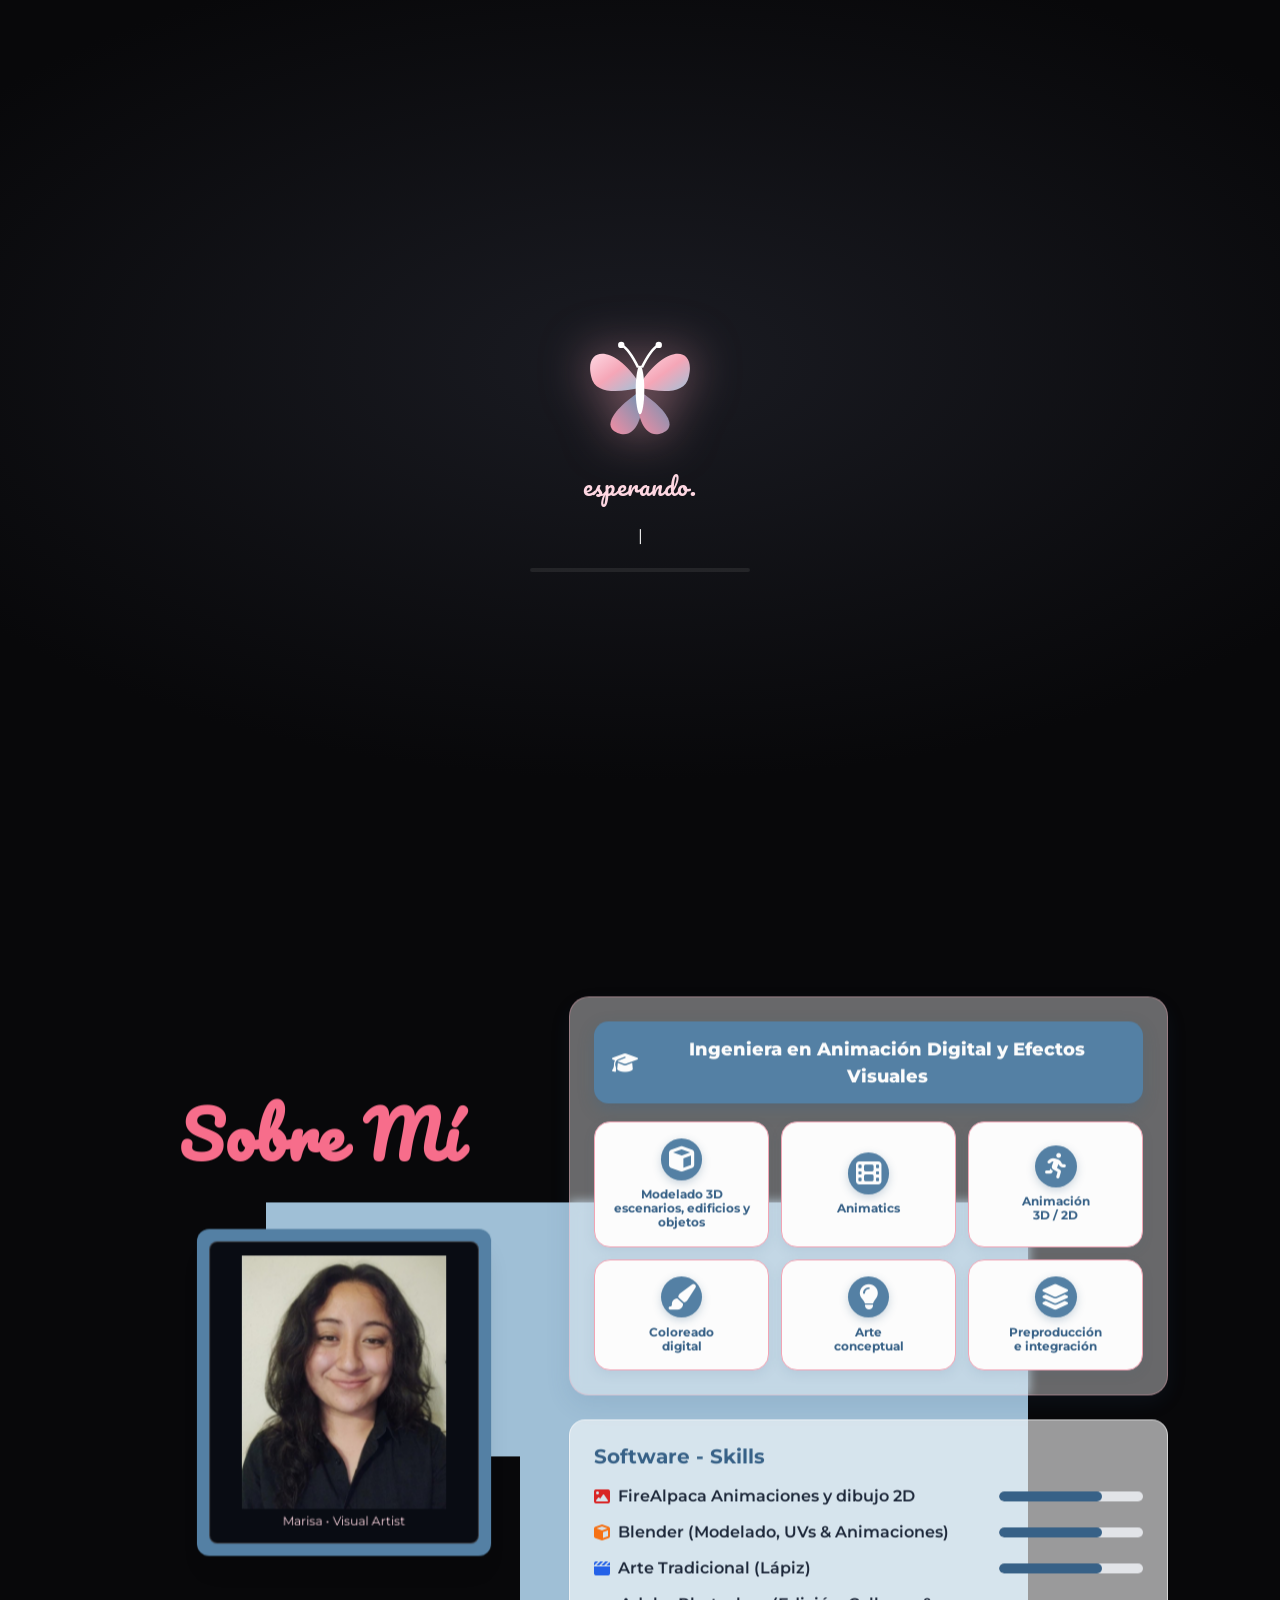
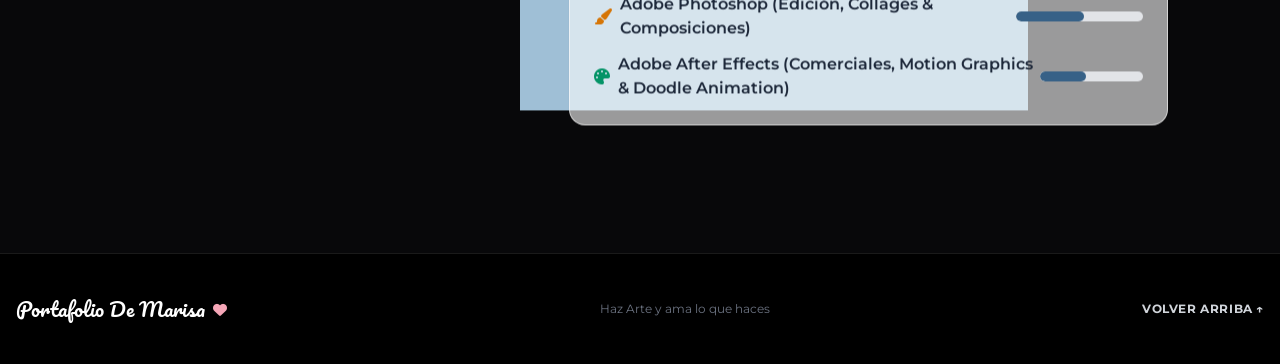
==== commit e8e17a0d: "Limit color switcher to cursor and hero butterfly" ====
--- a/index.html
+++ b/index.html
@@ -113,17 +113,17 @@
                 <!-- Butterfly Upper Wing -->
                 <path
                   d="M220 250 C 230 180, 290 80, 420 70 C 470 66, 485 110, 440 160 C 400 205, 430 250, 395 300 C 370 335, 300 300, 240 260 Z"
-                  fill="var(--brand-pink)" fill-opacity="0.95"></path>
+                  fill="var(--bf-pink)" fill-opacity="0.95"></path>
                 <!-- Wing Inner Patterns / Glow details -->
-                <path d="M260 230 C 290 160, 340 110, 420 100 C 390 150, 370 200, 320 230 Z" fill="var(--brand-pink-light)"
+                <path d="M260 230 C 290 160, 340 110, 420 100 C 390 150, 370 200, 320 230 Z" fill="var(--bf-pink-light)"
                   fill-opacity="0.75"></path>
                 <circle cx="410" cy="190" fill="#ffffff" fill-opacity="0.8" r="14"></circle>
                 <circle cx="390" cy="225" fill="#ffffff" fill-opacity="0.8" r="9"></circle>
                 <circle cx="360" cy="255" fill="#ffffff" fill-opacity="0.7" r="7"></circle>
                 <!-- Lower Wing -->
                 <path d="M230 260 C 280 290, 370 350, 350 420 C 330 480, 280 430, 270 380 C 260 340, 230 310, 225 270 Z"
-                  fill="var(--brand-pink-mid)" fill-opacity="0.92"></path>
-                <path d="M245 285 C 280 320, 330 370, 315 410 C 295 380, 270 340, 245 285 Z" fill="var(--brand-pink-light)"
+                  fill="var(--bf-pink-mid)" fill-opacity="0.92"></path>
+                <path d="M245 285 C 280 320, 330 370, 315 410 C 295 380, 270 340, 245 285 Z" fill="var(--bf-pink-light)"
                   fill-opacity="0.6"></path>
                 <!-- Butterfly Body & Antennae -->
                 <path
--- a/css/styles.css
+++ b/css/styles.css
@@ -26,6 +26,14 @@
   --brand-pink-light: #fed7e2;
   --brand-pink-mid: #f38da3;
   --brand-pink-dark: #d9778f;
+
+  /* Color independiente para cursor + mariposa del hero */
+  --bf-pink: #f5a6b7;
+  --bf-pink-rgb: 245, 166, 183;
+  --bf-pink-light: #fed7e2;
+  --bf-pink-mid: #f38da3;
+  --bf-pink-dark: #d9778f;
+  --bf-pink-sobremi: #fa6f8d;
   --brand-blue-primary: #386389;
   --brand-blue-header: #38648c;
   --brand-blue-light: #a1c2d9;
@@ -2401,8 +2409,8 @@
   50% { transform: translateY(-16px) rotate(2deg) scale(1.02); }
 }
 @keyframes wingGlow {
-  0%, 100% { filter: drop-shadow(0 0 15px rgba(var(--brand-pink-rgb), 0.35)); }
-  50% { filter: drop-shadow(0 0 35px rgba(var(--brand-pink-rgb), 0.7)); }
+  0%, 100% { filter: drop-shadow(0 0 15px rgba(var(--bf-pink-rgb), 0.35)); }
+  50% { filter: drop-shadow(0 0 35px rgba(var(--bf-pink-rgb), 0.7)); }
 }
 .animate-butterfly {
   animation: gentleFloat 6s ease-in-out infinite, wingGlow 4s ease-in-out infinite;
@@ -2450,7 +2458,7 @@
   height: 36px;
   margin: -18px 0 0 -18px;
   border-radius: 50%;
-  background: radial-gradient(circle, rgba(var(--brand-pink-rgb), 0.7), rgba(118, 161, 193, 0) 70%);
+   background: radial-gradient(circle, rgba(var(--bf-pink-rgb), 0.7), rgba(118, 161, 193, 0) 70%);
   filter: blur(4px);
 }
 .cursor-butterfly svg {
@@ -2458,7 +2466,7 @@
   width: 100%;
   height: 100%;
   overflow: visible;
-  filter: drop-shadow(0 0 9px rgba(var(--brand-pink-rgb), 0.75));
+   filter: drop-shadow(0 0 9px rgba(var(--bf-pink-rgb), 0.75));
   transition: transform 0.2s ease;
 }
 .cursor-butterfly.is-hover svg { transform: scale(1.4); }
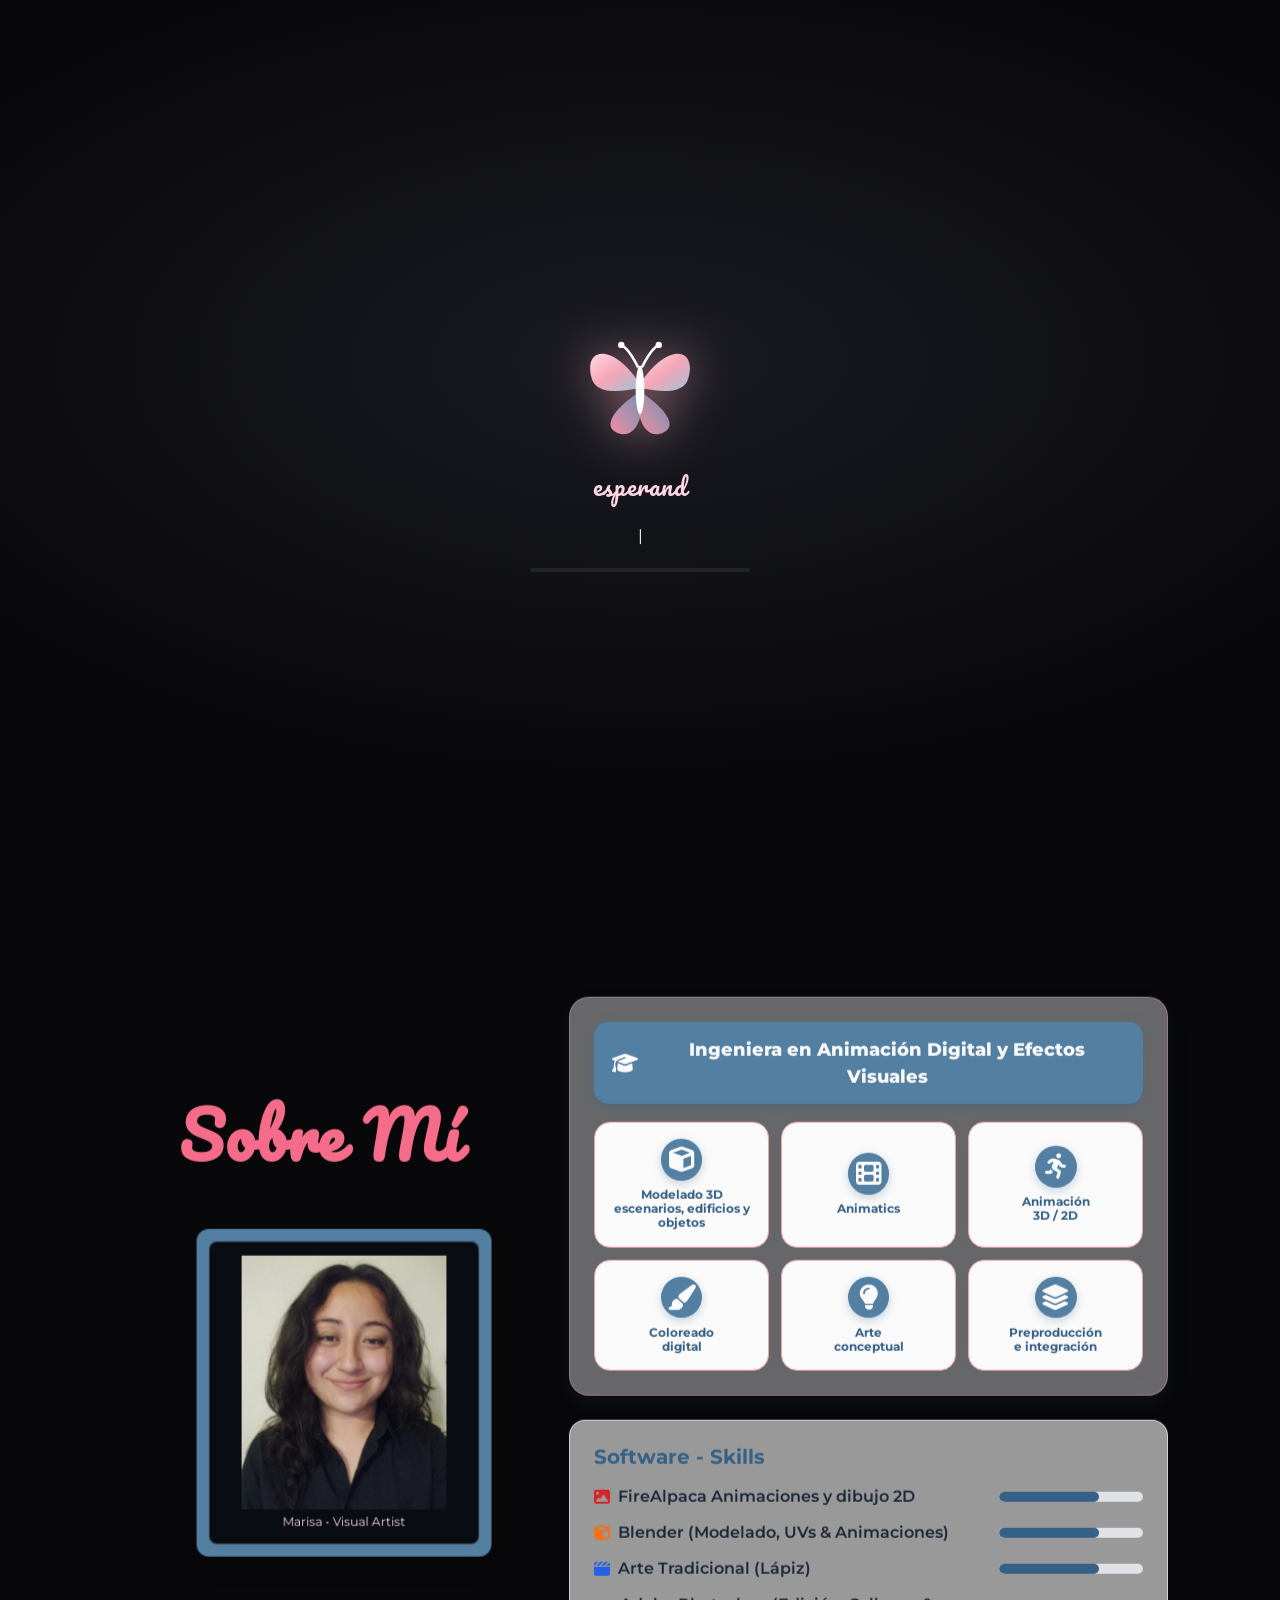
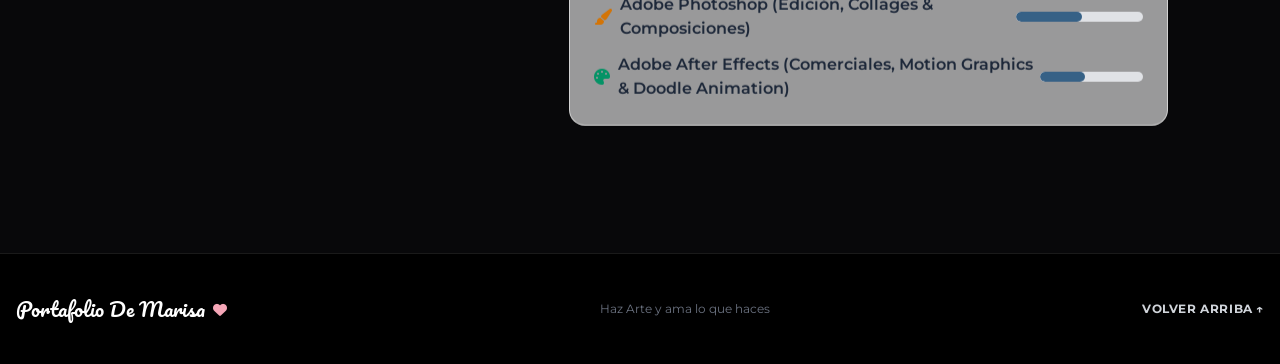
==== commit fbee750a: "Bust caches for updated theme assets" ====
--- a/index.html
+++ b/index.html
@@ -15,8 +15,8 @@
   <link href="https://cdnjs.cloudflare.com/ajax/libs/font-awesome/6.4.0/css/all.min.css" rel="stylesheet" />
   <!-- Bootstrap 5 (local) + estilos propios -->
   <link href="css/bootstrap.min.css" rel="stylesheet" />
-  <script src="js/theme-init.js"></script>
-    <link href="css/styles.css?v=20261025i" rel="stylesheet" />
+  <script src="js/theme-init.js?v=20261115a"></script>
+    <link href="css/styles.css?v=20261115a" rel="stylesheet" />
   <!-- AOS (Animate On Scroll) -->
   <link href="assets/vendor/aos/aos.css" rel="stylesheet" />
 </head>
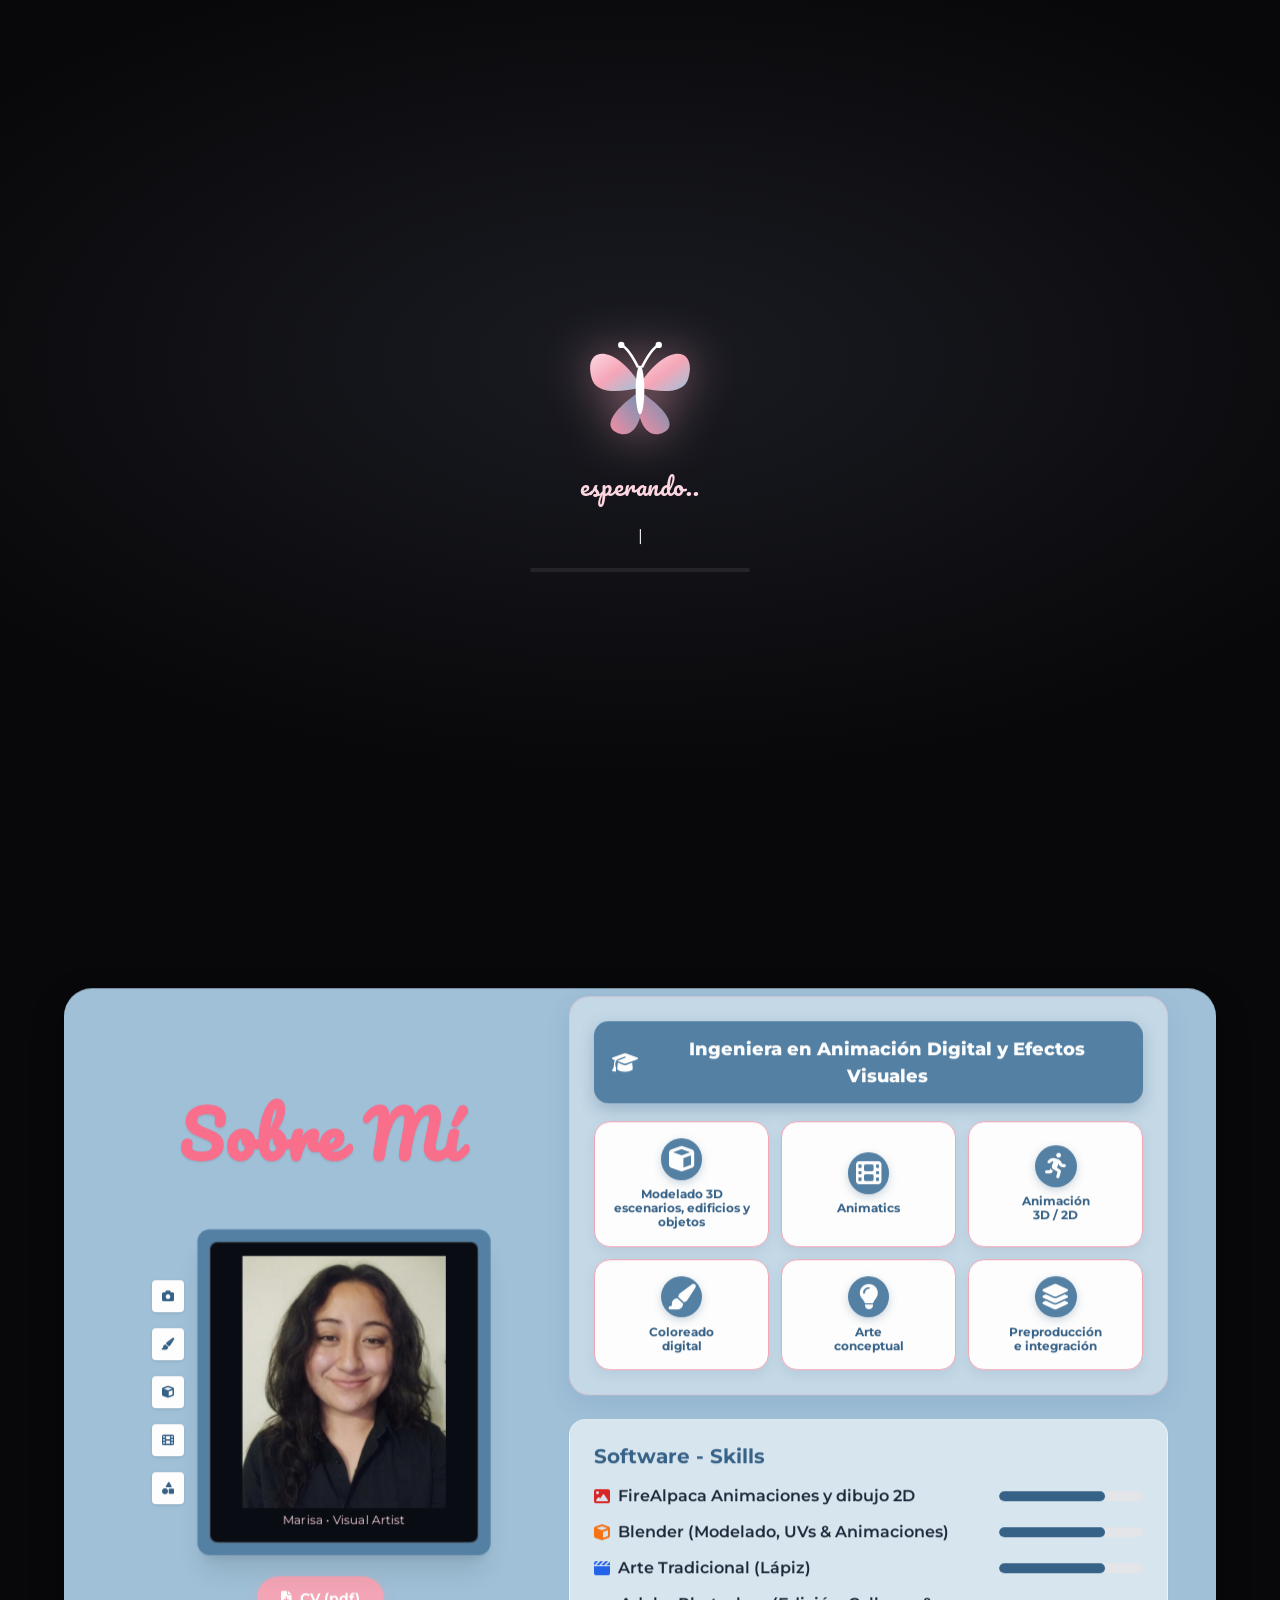
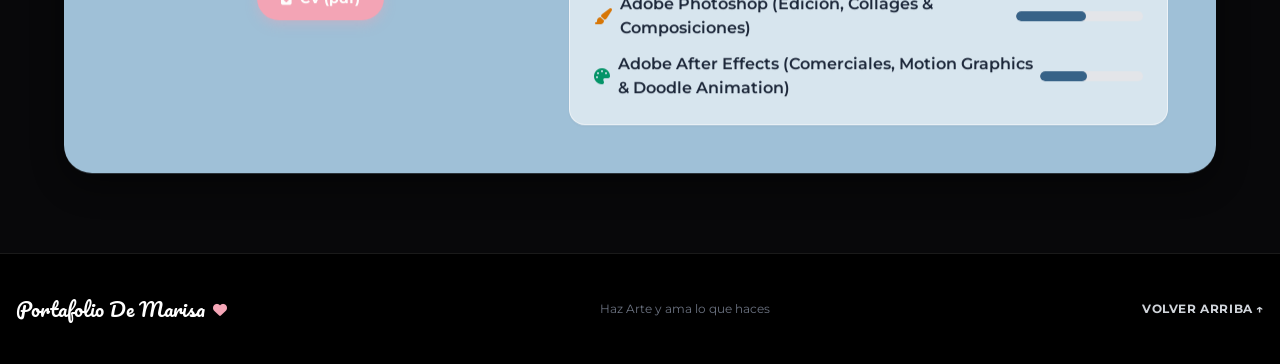
==== commit bc9ecb70: "Show color theme swatches on mobile as bottom bar" ====
--- a/index.html
+++ b/index.html
@@ -39,7 +39,7 @@
     </div>
   </div>
   <!-- BEGIN: Decorative Palette Swatches (Fiel a los wireframes laterales) -->
-  <aside aria-hidden="true" class="side-palette-strip d-none d-lg-flex">
+  <aside aria-hidden="true" class="side-palette-strip d-flex d-lg-flex">
     <div class="swatch-bar bg-brand-swatch1"></div>
     <div class="swatch-bar bg-brand-swatch2"></div>
     <div class="swatch-bar bg-brand-swatch3"></div>
--- a/css/styles.css
+++ b/css/styles.css
@@ -3636,3 +3636,30 @@
 .section-hero { position: relative; overflow: hidden; }
 .section-hero > .container-site { position: relative; z-index: 2; }
 .hero-glow { z-index: 1; }
+
+/* --- Paleta de temas en pantallas pequeñas --- */
+@media (max-width: 1023.98px) {
+  .side-palette-strip {
+    top: auto;
+    bottom: 14px;
+    left: 50%;
+    transform: translateX(-50%);
+    flex-direction: row;
+    gap: 6px;
+    padding: 8px 10px;
+    border-radius: 999px;
+    background: rgba(15, 23, 42, 0.55);
+    backdrop-filter: blur(8px);
+    -webkit-backdrop-filter: blur(8px);
+    box-shadow: 0 6px 24px rgba(0,0,0,0.25);
+  }
+  .side-palette-strip-right { display: none !important; }
+  .swatch-bar {
+    width: 26px;
+    height: 14px;
+    border-radius: 4px;
+  }
+  .swatch-bar:hover { transform: scaleY(1.25); }
+  .swatch-bar.is-active { transform: scaleY(1.3); }
+  body { padding-bottom: 72px; }
+}
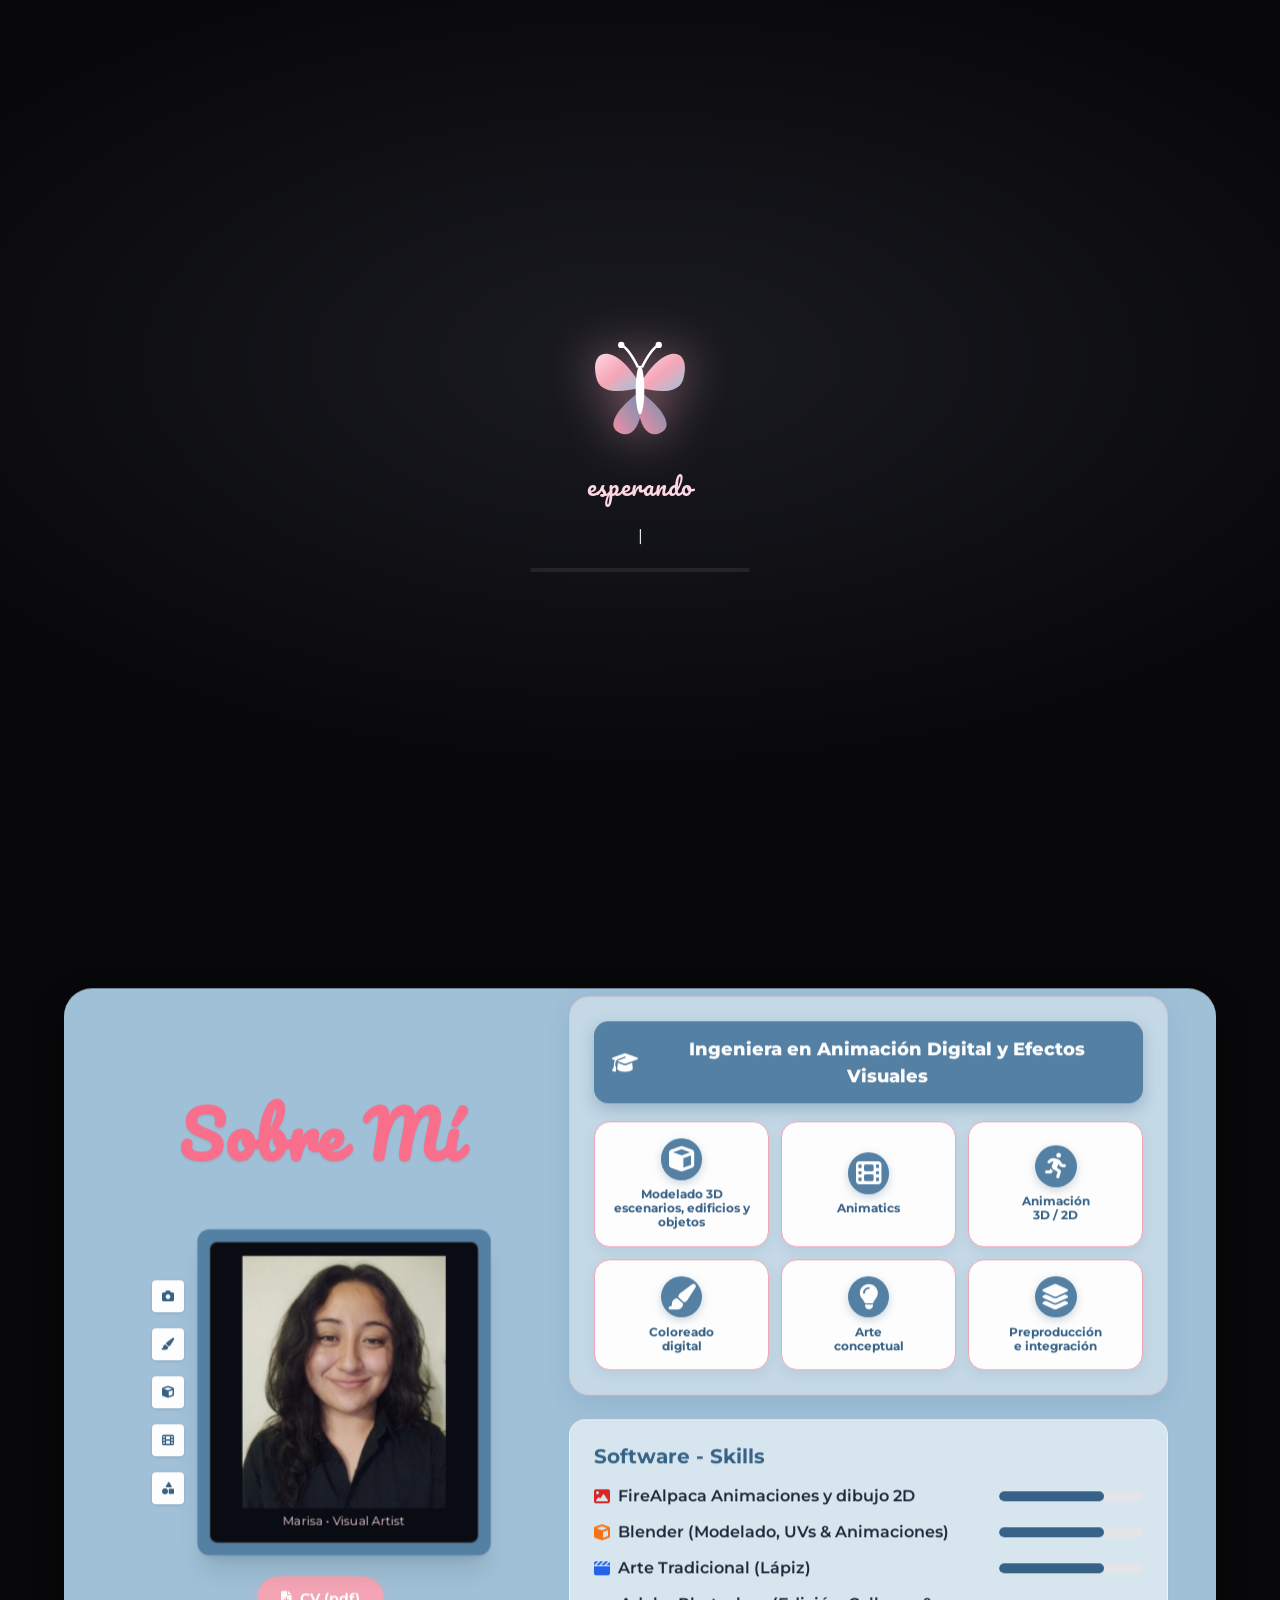
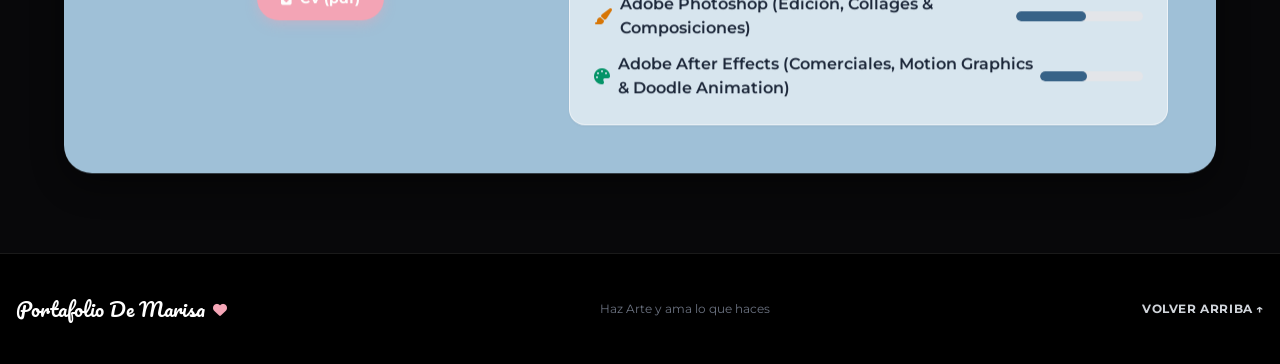
==== commit 3954efb8: "Make site responsive down to Apple Watch (ultra-narrow breakpoints)" ====
--- a/index.html
+++ b/index.html
@@ -3,7 +3,7 @@
 
 <head>
   <meta charset="utf-8" />
-  <meta content="width=device-width, initial-scale=1.0" name="viewport" />
+  <meta content="width=device-width, initial-scale=1.0, viewport-fit=cover" name="viewport" />
   <title>Portafolio De Marisa | Arte Digital, 3D &amp; Audiovisual</title>
   <!-- Google Fonts: Pacifico / Shrikhand / Montserrat -->
   <link href="https://fonts.googleapis.com" rel="preconnect" />
--- a/css/styles.css
+++ b/css/styles.css
@@ -3663,3 +3663,228 @@
   .swatch-bar.is-active { transform: scaleY(1.3); }
   body { padding-bottom: 72px; }
 }
+/* ==========================================================================
+/* ==========================================================================
+   APPLE WATCH / ULTRA-NARROW (<= 410px)
+   ========================================================================== */
+@media (max-width: 410px) {
+  html, body {
+    font-size: 12px;
+    overflow-x: hidden;
+    width: 100%;
+    max-width: 100%;
+    -webkit-text-size-adjust: 100%;
+  }
+  html {
+    padding-left: env(safe-area-inset-left);
+    padding-right: env(safe-area-inset-right);
+  }
+  *, *::before, *::after { box-sizing: border-box; }
+  img, svg, video, canvas, iframe { max-width: 100%; height: auto; }
+
+  .container-site { padding-inline: 8px; }
+  .container-narrow { padding-inline: 8px; }
+
+  .site-header { padding-inline: 8px; }
+  .header-inner { min-height: 3rem; flex-wrap: wrap; }
+  .mobile-logo { font-size: 1rem; }
+  .mobile-toggle {
+    min-height: 36px; min-width: 36px;
+    padding: 0.35rem 0.5rem; font-size: 1rem;
+  }
+  .site-header .navbar-collapse { padding: 0.5rem 0.75rem 0.75rem; }
+  .site-header .navbar-nav { gap: 0.25rem; }
+  .site-header .nav-link {
+    font-size: 0.8rem; padding: 0.4rem 0.6rem;
+    min-height: 36px; gap: 0.35rem;
+  }
+  .site-header .nav-link.home-pill { padding: 0.5rem 1rem; font-size: 0.8rem; }
+  .main-content { padding-top: 3.5rem; }
+  section[id], div[id^="ilustracion-"], div[id^="modelado-"],
+  div[id^="animacion-"], div[id^="iluminacion-"] { scroll-margin-top: 4rem; }
+
+  .side-palette-strip {
+    top: auto; bottom: 8px; left: 50%;
+    transform: translateX(-50%);
+    flex-direction: row; gap: 4px;
+    padding: 6px 8px; border-radius: 999px;
+    background: rgba(15, 23, 42, 0.55);
+    backdrop-filter: blur(8px); -webkit-backdrop-filter: blur(8px);
+  }
+  .side-palette-strip-right { display: none !important; }
+  .swatch-bar, .swatch-bar-right {
+    width: 20px; height: 12px; border-radius: 3px;
+  }
+  body { padding-bottom: 52px; }
+
+  .section { padding: clamp(1.25rem, 5vw, 2rem) 0.5rem; }
+  .section-hero {
+    min-height: auto; padding: 4.5rem 0.5rem 2rem; align-items: flex-start;
+  }
+  .section-contact { padding-top: 2rem; padding-bottom: 2rem; }
+
+  .hero-title { font-size: clamp(2rem, 12vw, 3.25rem); line-height: 1; }
+  .hero-subtitle { font-size: clamp(1rem, 6vw, 1.5rem); }
+  .hero-desc { font-size: clamp(0.8rem, 3.5vw, 0.95rem); max-width: 100%; }
+  .hero-actions { gap: 0.5rem; }
+  .hero-actions .btn-pill-pink,
+  .hero-actions .btn-pill-blue {
+    width: 100%; max-width: 100%;
+    font-size: 0.85rem; padding: 0.5rem 1rem;
+  }
+  .hero-glow { display: none; }
+  .w-64, .sm-w-80, .md-w-440 { width: 100% !important; max-width: 180px; }
+  .animate-butterfly { max-width: 180px; margin-inline: auto; }
+
+  .scalloped-container { padding: 0.85rem; border-radius: 12px; }
+  .bio-card, .skills-card { padding: 0.75rem; border-radius: 0.85rem; }
+  .about-title { font-size: 0.9rem; padding: 0.6rem 0.8rem; gap: 0.4rem; }
+  .about-title i { font-size: 1rem; }
+  .about-grid { grid-template-columns: 1fr; gap: 0.5rem; }
+  .about-tile { padding: 0.6rem 0.4rem; font-size: 0.7rem; gap: 0.3rem; }
+  .about-tile i { font-size: 1.2rem; width: 2rem; height: 2rem; }
+  .skill-row { gap: 0.2rem; }
+  .skill-label { font-size: 0.8rem; gap: 0.35rem; }
+  .skill-track { height: 0.5rem; }
+  .photo-frame img { width: 120px; }
+  .photo-side-icon { width: 1.75rem; height: 1.75rem; font-size: 0.75rem; }
+
+  .banner-title { font-size: clamp(1.1rem, 8vw, 2rem); }
+  .banner-title--3d { font-size: clamp(1.25rem, 9vw, 2.5rem); }
+  .banner-title--2d { font-size: clamp(1.1rem, 8.5vw, 2.25rem); }
+  .banner-title--av { font-size: clamp(1rem, 7.5vw, 2rem); }
+  .banner-badge { padding: 0.6rem 0.75rem; max-width: 100%; border-radius: 0.6rem; }
+  .banner-badge .banner-note { font-size: 0.7rem; margin-top: 0.4rem; }
+  .banner-kicker { font-size: 0.75rem; margin-top: 0.5rem; }
+  .banner-rule { height: 0.2rem; }
+  .pill-title { font-size: clamp(0.75rem, 4vw, 0.95rem); padding: 0.35rem 0.7rem; margin-bottom: 0.6rem; }
+  .pill-title-sm { font-size: clamp(0.7rem, 3.5vw, 0.85rem); }
+
+  .feature-line { gap: 0.5rem; font-size: 0.85rem; margin-bottom: 0.6rem; }
+  .feature-dot { width: 0.6rem; height: 0.6rem; }
+
+  .section-heading h2 { font-size: clamp(1.75rem, 10vw, 2.5rem); transform: translateY(-18px); }
+  .section-heading .heading-underline { width: clamp(6rem, 35vw, 9rem); height: 0.2rem; }
+
+  .av-gallery { max-width: 100%; }
+  .av-gallery-head { flex-direction: column; align-items: flex-start; gap: 0.5rem; margin-bottom: 0.75rem; }
+  .av-gallery-copy h3 { font-size: 1rem; }
+  .av-gallery-copy p { font-size: 0.75rem; line-height: 1.4; }
+  .av-kicker { font-size: 0.6rem; letter-spacing: 0.12em; }
+  .av-gallery-tag { font-size: 0.55rem; padding: 0.25rem 0.5rem; }
+  .av-carousel { border-width: 2px; border-radius: 0.75rem; }
+  .av-carousel .carousel-item { height: 160px !important; aspect-ratio: auto; }
+  .av-slide-hit { padding: 0.5rem; }
+  .av-slide-caption, .av-slide-expand { font-size: 0.5rem; padding: 0.2rem 0.4rem; top: 0.4rem; }
+  .av-slide-main { border-radius: 0.25rem; }
+  .av-carousel .carousel-control-prev,
+  .av-carousel .carousel-control-next { width: 30px; height: 30px; }
+  .av-carousel .carousel-control-prev { left: 0.35rem; }
+  .av-carousel .carousel-control-next { right: 0.35rem; }
+  .av-carousel .carousel-indicators { bottom: 0.35rem; padding: 0.2rem 0.35rem; gap: 0.2rem; }
+  .av-carousel .carousel-indicators [data-bs-target] { width: 5px; height: 5px; }
+  .av-carousel .carousel-indicators .active { width: 14px; }
+
+  .av-motion-showcase { max-width: 100%; padding-top: 0.15rem; }
+  .av-video-card { padding: 0.6rem; border-radius: 0.9rem; }
+  .av-video-card-head { flex-direction: column; align-items: flex-start; gap: 0.35rem; margin-bottom: 0.5rem; }
+  .av-video-badge { font-size: 0.55rem; padding: 0.25rem 0.5rem; gap: 0.3rem; }
+  .av-video-spec { font-size: 0.55rem; }
+  .av-video-frame { border-width: 2px; border-radius: 0.6rem; }
+  .av-video-meta { gap: 0.5rem; margin-top: 0.6rem; }
+  .av-video-meta h3 { font-size: 0.85rem; margin-bottom: 0.15rem; }
+  .av-video-meta p { font-size: 0.7rem; line-height: 1.4; }
+  .av-video-format { font-size: 0.55rem; }
+  .av-video-verticals { grid-template-columns: 1fr; max-width: 100%; gap: 0.75rem; margin-top: 1rem; }
+
+  .contact .info-wrap { padding: 0.6rem; margin-bottom: 0.75rem; }
+  .contact .info-item i { width: 20px; height: 20px; font-size: 0.7rem; margin-right: 0.4rem; }
+  .contact .info-item h3 { font-size: 0.8rem; margin-bottom: 0.1rem; }
+  .contact .info-item p { font-size: 0.7rem; }
+  .contact .php-email-form { padding: 0.6rem; }
+  .contact .php-email-form input[type=text],
+  .contact .php-email-form input[type=email],
+  .contact .php-email-form textarea { font-size: 0.8rem; padding: 0.4rem 0.5rem; }
+  .contact .php-email-form textarea { min-height: 60px; }
+  .contact .php-email-form button[type=submit] { width: 100%; padding: 0.5rem 0.75rem; font-size: 0.8rem; }
+
+  .site-footer, .footer { padding: 0.75rem 0; font-size: 0.75rem; }
+  .footer-inner { gap: 0.5rem; }
+  .footer .social-links { margin-top: 0.5rem; }
+  .footer .social-links a { width: 24px; height: 24px; font-size: 0.7rem; margin: 0 2px; }
+  .footer .credits { font-size: 0.65rem; margin-top: 0.35rem; }
+
+  .modal-dialog { margin: 0.4rem; max-width: calc(100% - 0.8rem); }
+  .modal-content { border-radius: 0.6rem; }
+  .art-modal-close { width: 28px; height: 28px; font-size: 0.9rem; }
+  .modal-title-pink { font-size: 1rem; }
+  .modal-desc { font-size: 0.8rem; }
+  .wireframe-box { border-width: 2px; border-radius: 0.85rem; }
+  .av-header-wrap { border-radius: 0.85rem; }
+  .scalloped-edge-side { background-size: 24px 24px; }
+
+  .text-xs { font-size: 0.65rem; line-height: 0.9rem; }
+  .text-sm { font-size: 0.75rem; line-height: 1.05rem; }
+  .text-base { font-size: 0.8rem; line-height: 1.2rem; }
+  .text-lg { font-size: 0.9rem; line-height: 1.3rem; }
+  .text-xl { font-size: 1rem; line-height: 1.4rem; }
+  .text-2xl { font-size: 1.15rem; line-height: 1.5rem; }
+  .text-3xl { font-size: 1.3rem; line-height: 1.6rem; }
+  .mb-4 { margin-bottom: 0.6rem; }
+  .mb-6 { margin-bottom: 0.85rem; }
+  .mb-8 { margin-bottom: 1.1rem; }
+  .mb-10 { margin-bottom: 1.35rem; }
+  .mb-12 { margin-bottom: 1.6rem; }
+  .mb-16 { margin-bottom: 2rem; }
+  .py-6 { padding-top: 0.85rem; padding-bottom: 0.85rem; }
+  .py-10 { padding-top: 1.35rem; padding-bottom: 1.35rem; }
+  .py-12 { padding-top: 1.6rem; padding-bottom: 1.6rem; }
+  .py-20 { padding-top: 2.5rem; padding-bottom: 2.5rem; }
+  .p-4 { padding: 0.6rem; }
+  .p-5 { padding: 0.75rem; }
+  .p-6 { padding: 0.85rem; }
+  .p-8 { padding: 1.1rem; }
+  .px-4 { padding-left: 0.6rem; padding-right: 0.6rem; }
+  .px-6 { padding-left: 0.85rem; padding-right: 0.85rem; }
+  .px-8 { padding-left: 1.1rem; padding-right: 1.1rem; }
+  .gap-4 { gap: 0.6rem; }
+  .gap-6 { gap: 0.85rem; }
+  .gap-8 { gap: 1.1rem; }
+
+  [data-aos] { opacity: 1 !important; transform: none !important; transition: none !important; }
+
+  h1, h2, h3, h4, h5, h6, p, a, span, li, td, th {
+    overflow-wrap: anywhere; word-break: break-word; hyphens: auto;
+  }
+  .row { margin-left: 0; margin-right: 0; --bs-gutter-x: 0.5rem; --bs-gutter-y: 0.5rem; }
+  .row > * { padding-left: 0.25rem; padding-right: 0.25rem; }
+}
+
+@media (max-width: 240px) {
+  html, body { font-size: 11px; }
+  .hero-title { font-size: clamp(1.75rem, 11vw, 2.75rem); }
+  .section-heading h2 { font-size: clamp(1.5rem, 9vw, 2rem); transform: translateY(-14px); }
+  .about-grid { grid-template-columns: 1fr; }
+  .av-carousel .carousel-item { height: 130px !important; }
+  .side-palette-strip { padding: 4px 6px; gap: 3px; }
+  .swatch-bar, .swatch-bar-right { width: 16px; height: 10px; }
+  body { padding-bottom: 44px; }
+  .main-content { padding-top: 3rem; }
+  .section-hero { padding: 4rem 0.4rem 1.5rem; }
+  .banner-title { font-size: clamp(1rem, 7vw, 1.6rem); }
+}
+/* watch fixed-width safety */
+@media (max-width: 410px) {
+  .w-24, .w-36, .w-40, .w-44, .w-48, .w-56, .w-64, .w-72, .w-96 { max-width: 90% !important; }
+  .banner-rule { max-width: 90%; }
+  .col-md-4, .col-12 { width: 100% !important; flex: 0 0 100% !important; max-width: 100% !important; }
+  .row.g-8 > *, .row.g-10 > * { padding-left: 0.25rem; padding-right: 0.25rem; }
+  .modal-dialog.modal-dialog-centered { margin: 0.4rem; }
+  .preloader-text { font-size: 0.85rem; }
+  .preloader-bar { width: 120px; }
+  .preloader-butterfly { width: 48px; height: 48px; }
+}
+@media (max-width: 240px) {
+  .w-24, .w-36, .w-40, .w-44, .w-48, .w-56, .w-64, .w-72, .w-96 { max-width: 85% !important; }
+}
+
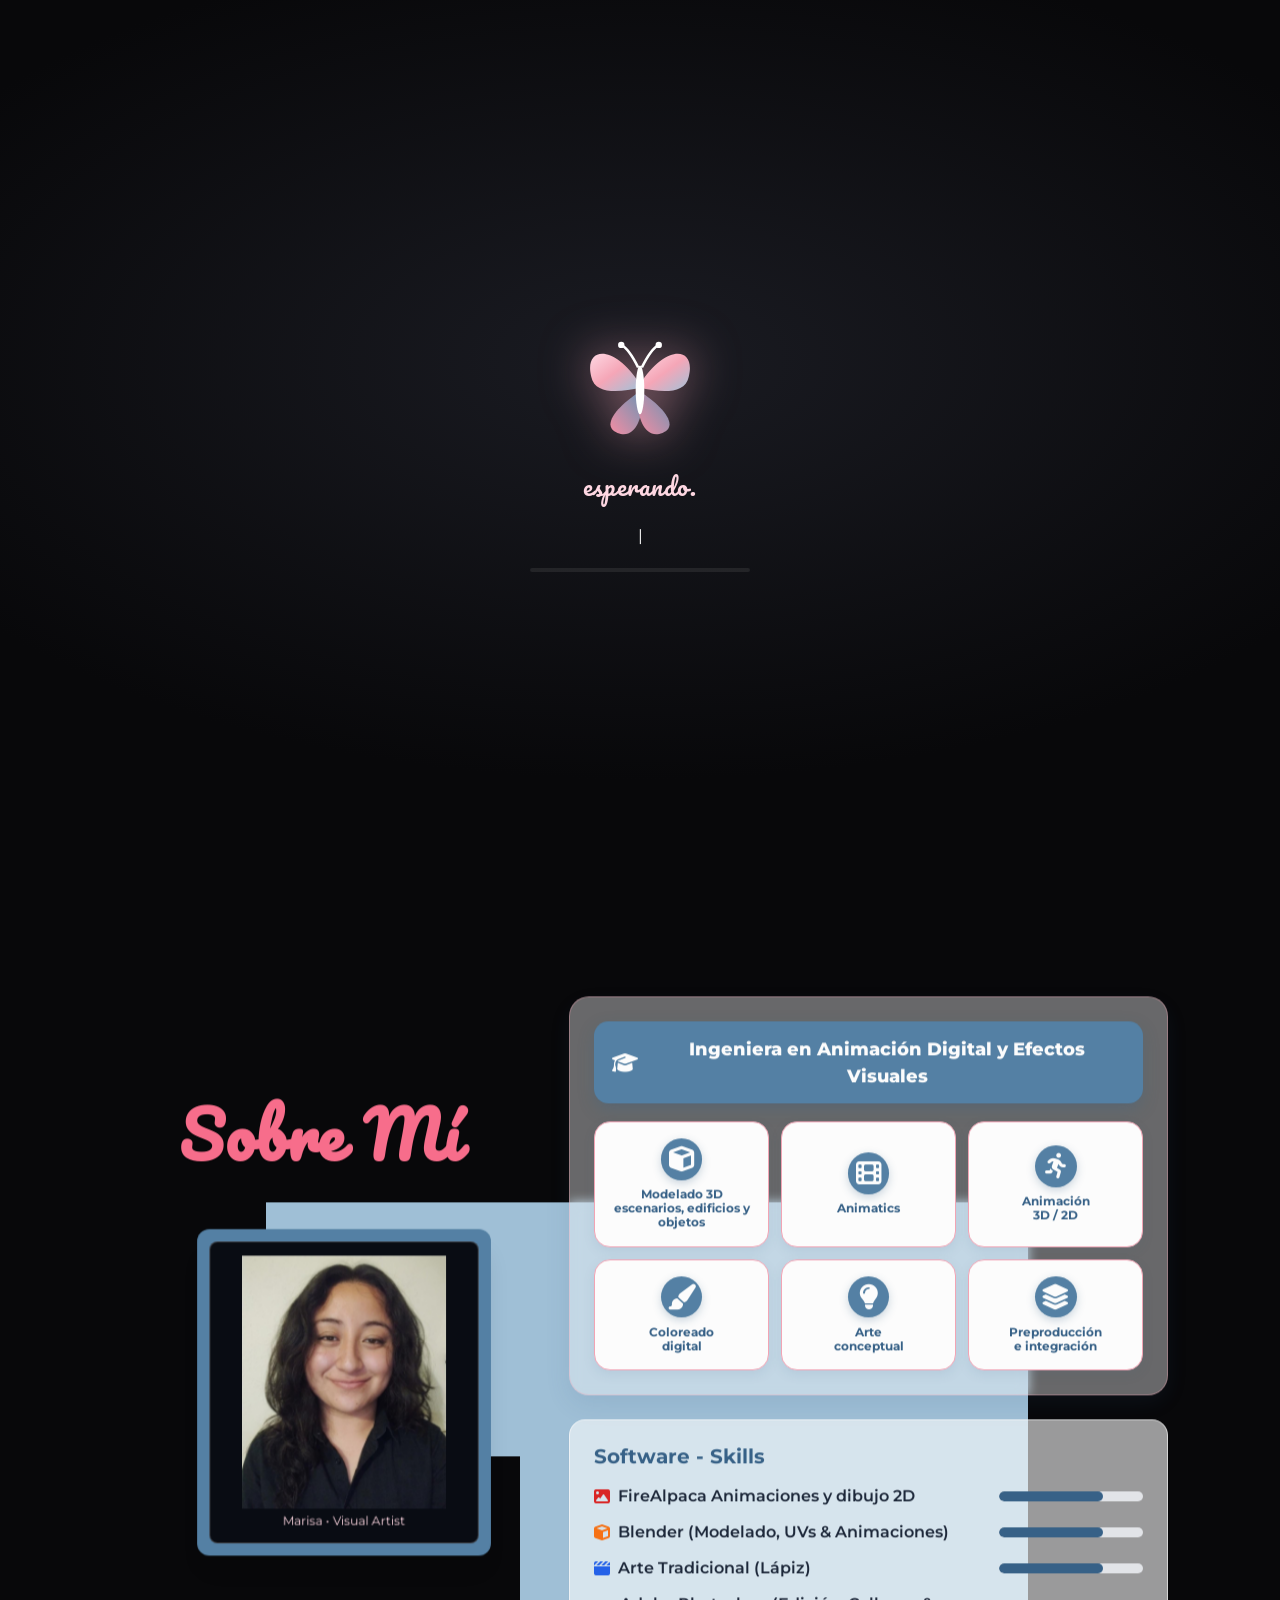
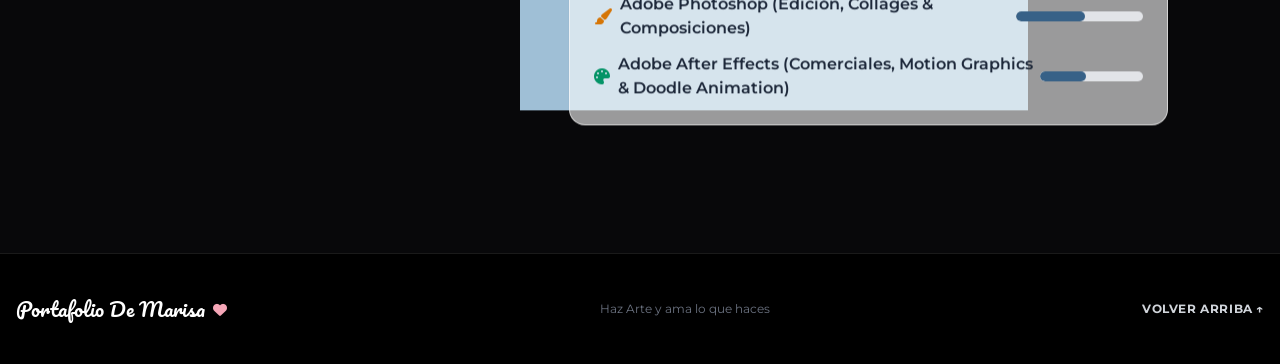
==== commit 847fd142: "Keep profile side icons beside photo on watch" ====
--- a/index.html
+++ b/index.html
@@ -151,9 +151,9 @@
               <div class="section-heading mb-4">
                 <h2>Sobre Mí</h2>
               </div>
-              <div class="d-flex align-items-center justify-content-center gap-2 gap-sm-3 w-100 mw-sm flex-wrap">
+              <div class="photo-row d-flex align-items-center justify-content-center gap-2 gap-sm-3 w-100 mw-sm flex-wrap">
                 <!-- Side Thumbnail / Category Indicators (boceto imagen 2) -->
-                <div class="d-flex flex-column gap-2 gap-sm-3">
+                <div class="photo-side-icons d-flex flex-column gap-2 gap-sm-3">
                   <div class="photo-side-icon"><i class="fa-solid fa-camera"></i></div>
                   <div class="photo-side-icon"><i class="fa-solid fa-paint-brush"></i></div>
                   <div class="photo-side-icon"><i class="fa-solid fa-cube"></i></div>
--- a/css/styles.css
+++ b/css/styles.css
@@ -3888,3 +3888,59 @@
   .w-24, .w-36, .w-40, .w-44, .w-48, .w-56, .w-64, .w-72, .w-96 { max-width: 85% !important; }
 }
 
+/* nav-open: ocultar paleta inferior mientras el menu esta desplegado */
+body.nav-open .side-palette-strip,
+body.nav-open .side-palette-strip-right { display: none !important; }
+body.nav-open { padding-bottom: 0 !important; }
+
+@media (max-width: 410px) {
+  .mobile-toggle { position: relative; z-index: 1045; }
+  .site-header .navbar-collapse.show {
+    max-height: 75vh;
+    overflow-y: auto;
+    -webkit-overflow-scrolling: touch;
+    overscroll-behavior: contain;
+  }
+  /* foto y titulo "Ingeniera..." en reloj */
+  .photo-frame {
+    max-width: 100%;
+    height: auto;
+    min-height: 11rem;
+    padding: 0.5rem;
+  }
+  .photo-frame-inner { padding: 0.6rem; }
+  .photo-frame img { width: 100%; max-width: 150px; height: auto; }
+  .photo-side-icon { width: 1.5rem; height: 1.5rem; font-size: 0.65rem; }
+  .photo-row { flex-wrap: nowrap !important; }
+  .photo-side-icons { flex: 0 0 auto; }
+  .photo-frame { width: auto; flex: 0 1 auto; max-width: calc(100% - 2.4rem); }
+  .about-title {
+    flex-direction: column;
+    align-items: center;
+    justify-content: center;
+    width: 100%;
+    font-size: 0.7rem;
+    padding: 0.4rem 0.5rem;
+    gap: 0.3rem;
+    line-height: 1.25;
+    text-align: center;
+  }
+  .about-title i { font-size: 0.85rem; }
+  .about-title span {
+    display: block;
+    width: 100%;
+    overflow-wrap: anywhere;
+    word-break: break-word;
+    hyphens: auto;
+    line-height: 1.25;
+  }
+  .scalloped-container { padding: 0.7rem; }
+  .bio-card, .skills-card { padding: 0.6rem; }
+}
+@media (max-width: 240px) {
+  .photo-frame img { max-width: 120px; }
+  .about-title { font-size: 0.65rem; padding: 0.35rem 0.45rem; }
+  .photo-side-icon { width: 1.35rem; height: 1.35rem; font-size: 0.6rem; }
+  .photo-row { flex-wrap: nowrap !important; }
+  .photo-frame { max-width: calc(100% - 2.2rem); }
+}
